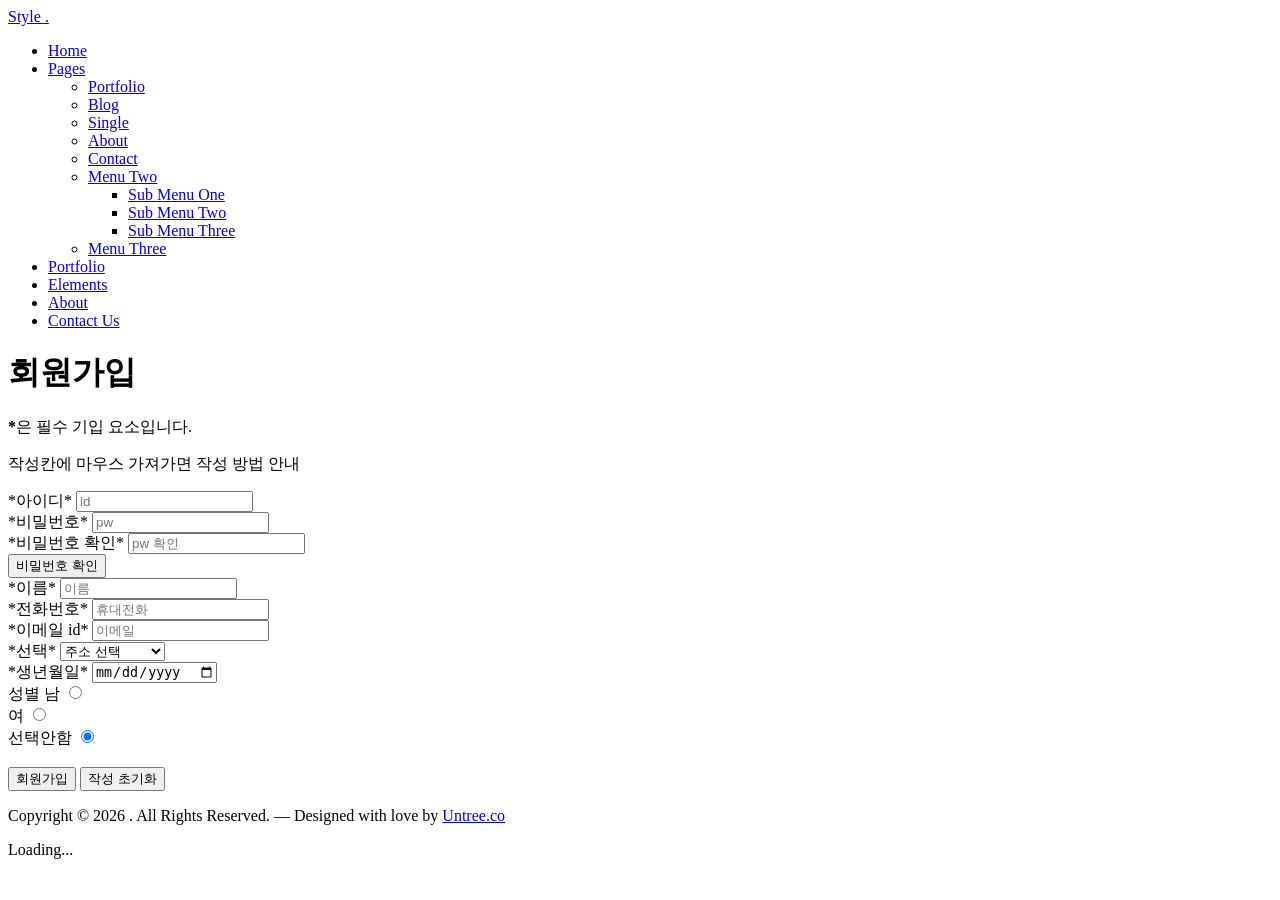
==== signup.html @ 4a7aae6c "회원가입 html 기본적인 유효성 검사는 되어있지만 그 검사를 java script로 변경할 것" ====
<!-- /*
* Template Name: Style
* Template Author: Untree.co
* Tempalte URI: https://untree.co/
* License: https://creativecommons.org/licenses/by/3.0/
*/ -->
<!doctype html>
<html lang="en">
<head>
<meta charset="utf-8">
<meta name="viewport"
	content="width=device-width, initial-scale=1, shrink-to-fit=no">
<meta name="author" content="Untree.co">
<link rel="shortcut icon" href="favicon.png">

<meta name="description" content="" />
<meta name="keywords" content="free template, bootstrap, bootstrap4" />

<link rel="preconnect" href="https://fonts.gstatic.com">
<link
	href="https://fonts.googleapis.com/css2?family=Crimson+Text:ital@0;1&family=Playfair+Display:ital,wght@0,400;0,700;1,400;1,700&display=swap"
	rel="stylesheet">

<link rel="stylesheet" href="css/bootstrap.min.css">
<link rel="stylesheet" href="css/animate.min.css">
<link rel="stylesheet" href="css/owl.carousel.min.css">
<link rel="stylesheet" href="css/owl.theme.default.min.css">
<link rel="stylesheet" href="fonts/icomoon/style.css">
<link rel="stylesheet" href="fonts/feather/style.css">
<link rel="stylesheet" href="fonts/flaticon/font/flaticon.css">
<link rel="stylesheet" href="css/jquery.fancybox.min.css">
<link rel="stylesheet" href="css/aos.css">
<link rel="stylesheet" href="css/style.css">

<title>회원가입</title>
</head>
<body>
	<div class="lines-wrap">
		<div class="lines-inner">
			<div class="lines"></div>
		</div>
	</div>
	<!-- END lines -->


	<div class="site-mobile-menu site-navbar-target">
		<div class="site-mobile-menu-header">
			<div class="site-mobile-menu-close">
				<span class="icofont-close js-menu-toggle"></span>
			</div>
		</div>
		<div class="site-mobile-menu-body"></div>
	</div>


	<nav class="site-nav">
		<div class="container">
			<div class="site-navigation">
				<a href="index.html" class="logo float-left m-0">Style <span
					class="text-primary">.</span></a>

				<ul
					class="js-clone-nav d-none d-lg-inline-noone text-left site-menu">
					<li><a href="index.html">Home</a></li>
					<li class="has-children"><a href="#">Pages</a>
						<ul class="dropdown">
							<li><a href="portfolio.html">Portfolio</a></li>
							<li><a href="blog.html">Blog</a></li>
							<li><a href="single.html">Single</a></li>
							<li><a href="about.html">About</a></li>
							<li><a href="contact.html">Contact</a></li>

							<li class="has-children"><a href="#">Menu Two</a>
								<ul class="dropdown">
									<li><a href="#">Sub Menu One</a></li>
									<li><a href="#">Sub Menu Two</a></li>
									<li><a href="#">Sub Menu Three</a></li>
								</ul></li>
							<li><a href="#">Menu Three</a></li>
						</ul></li>
					<li><a href="portfolio.html">Portfolio</a></li>
					<li><a href="elements.html">Elements</a></li>
					<li><a href="about.html">About</a></li>
					<li class="active"><a href="contact.html">Contact Us</a></li>
				</ul>

				<a href="#"
					class="burger ml-auto float-right site-menu-toggle js-menu-toggle d-inline-block d-lg-block"
					data-toggle="collapse" data-target="#main-navbar"> <span></span>
				</a>

			</div>
		</div>
	</nav>


	<div class="custom-hero">
		<div class="container">
			<div class="row justify-content-center">
				<div class="col-lg-6">
					<h1 class="hero-heading">회원가입</h1>
					<div class="line js-line mx-auto mb-3 my-3"></div>
					<p class="sub-text">
						<strong>*</strong>은 필수 기입 요소입니다.
					</p>
					<p class="sub-text">작성칸에 마우스 가져가면 작성 방법 안내</p>
				</div>
			</div>
		</div>
	</div>

	<div class="section-grey">
		<div class="container p-5">

			<div class="block">
				<div class="row justify-content-center">

					<div class="col-lg-7" data-aos="fade-up" data-aos-delay="200">

						<form method="post" action="signsuccess.html">
							<div class="form-group">
								<label class="text-black" for="id">*아이디*</label> <input
									type="text" class="form-control" id="id" placeholder="id"
									required pattern="^[a-z0-9_-]{5,20}$" 
									title="5~20자의 영문 소문자, 숫자, 특수기호(_),(-)만 사용 가능">
							</div>
							<div class="form-group">
								<label class="text-black" for="pw">*비밀번호*</label> <input
									type="password" class="form-control" id="pw"
									placeholder="pw" required pattern="^[a-z0-9_-*]{8,20}$"
									title="8~20자의 영문 소문자, 숫자, 특수기호(_),(-),(*)만 사용 가능">
							</div>
							<div class="form-group">
								<label class="text-black" for="pwcheck">*비밀번호 확인*</label> <input
									type="password" class="form-control" id="pwch"
									placeholder="pw 확인" required="required"
									title="비밀번호 확인을 해주세요!">
									<br>
								<input type="button" onclick="check()" class ="form-contrel" id="pwchbtn" value="비밀번호 확인">
							</div>
							<div class="form-group">
								<label class="text-black" for="name">*이름*</label> <input
									type="text" class="form-control" id="name"
									placeholder="이름" required="required" title="이름을 입력하세요.">
							</div>
							<div class="form-group">
								<label class="text-black" for="tel">*전화번호*</label> <input
									type="tel" class="form-control" id="tel"
									placeholder="휴대전화" 
									required pattern="[0-9]{3}-[0-9]{4}-[0-9]{4}"
									title="###-####-####형식으로 제출">
							</div>
							<div class="row">
								<div class="col-6">
									<div class="form-group">
										<label class="text-black" for="email">*이메일 id*</label> <input
											type="text" class="form-control" id="email"
											placeholder="이메일" required pattern="^[a-zA-Z0-9_-]{5,20}$"
											title="5~20사이 아이디 입력">
									</div>
								</div>
								<div class="col-6">
									<div class="form-group">
										<label class="text-black" for="address">*선택*</label> 
										<select class="form-control" id="address" required="required" title="선택하세요">
											<option>주소 선택</option>
											<option>@naver.com</option>
											<option>@google.com</option>
										</select>
									</div>
								</div>
							</div>
							<div class="form-group">
								<label class="text-black" for="birthdate">*생년월일*</label> <input
									type="date" class="form-control" id="birthdate"
									placeholder="선택" required="required" title="생년월일을 선택해주세요.">
							</div>
							<div class="form-group">
								<label class="text-black" for="birthdate">성별</label> <label
									class="control control--radio" for="male"> <span
									class="caption">남</span> <input type="radio"
									class="form-control" id="male" name="gender">
									<div class=control__indicator></div>
								</label> <label class="control control--radio" for="female"> <span
									class="caption">여</span> <input type="radio"
									class="form-control" id="female" name="gender">
									<div class=control__indicator></div>
								</label> <label class="control control--radio" for="noselect"> <span
									class="caption">선택안함</span> <input type="radio"
									class="form-control" id="noselect" name="gender"
									checked="checked">
									<div class=control__indicator></div>
								</label>
							</div>

							<br>

							<button type="submit" class="btn btn-primary" id = "allcheck">회원가입</button>
							<button type="reset" class="btn btn-primary" id = "reset">작성 초기화</button>
						</form>

					</div>

				</div>

			</div>

		</div>


	</div>
	<script type="text/javascript">
		function check() {
			var cnt;
			var p1 = document.getElementById('pw').value;
			var p2 = document.getElementById('pwch').value;
			if (p1.length <= 7) {
				alert('8~20사이의 비밀번호를 입력하세요!');
			} else if (p2.length == 0) {
				alert('비밀번호 확인을 해야합니다!');
			}
			else if (p1 != p2) {
				alert('비밀번호가 일치하지 않습니다.');
				return false;
			} else {
				alert("비밀번호가 일치합니다.");
				cnt++;
				return true;
			}
		}
		function allcheck(){
			var cnt = document.getElementById("pwchbtn").value;
			if(cnt==0){
				alert('비밀번호체크를 해주세요!');
			}
			else{
				
			}
		}
		
	</script>


	<div class="site-footer">
		<div class="container">

			<div class="row justify-content-center text-center copyright">
				<div class="col-md-8">
					<p>
						Copyright &copy;
						<script>document.write(new Date().getFullYear());</script>
						. All Rights Reserved. &mdash; Designed with love by <a
							href="https://untree.co">Untree.co</a>
						<!-- License information: https://untree.co/license/ -->
					</p>
				</div>
			</div>
		</div>
	</div>


	<div id="overlayer"></div>
	<div class="loader">
		<div class="spinner-border" role="status">
			<span class="sr-only">Loading...</span>
		</div>
	</div>

	<script src="js/jquery-3.5.1.min.js"></script>
	<script src="js/jquery-migrate-3.0.0.min.js"></script>
	<script src="js/popper.min.js"></script>
	<script src="js/bootstrap.min.js"></script>
	<script src="js/owl.carousel.min.js"></script>
	<script src="js/aos.js"></script>
	<script src="js/imagesloaded.pkgd.js"></script>
	<script src="js/isotope.pkgd.min.js"></script>
	<script src="js/jquery.animateNumber.min.js"></script>
	<script src="js/jquery.stellar.min.js"></script>
	<script src="js/jarallax.min.js"></script>
	<script src="js/jarallax-element.min.js"></script>
	<script src="js/jquery.waypoints.min.js"></script>
	<script src="js/jquery.fancybox.min.js"></script>

	<script src="js/jquery.lettering.js"></script>


	<script src="js/TweenMax.min.js"></script>
	<script src="js/ScrollMagic.min.js"></script>
	<script src="js/scrollmagic.animation.gsap.min.js"></script>
	<script src="js/debug.addIndicators.min.js"></script>


	<script src="js/custom.js"></script>


</body>
</html>
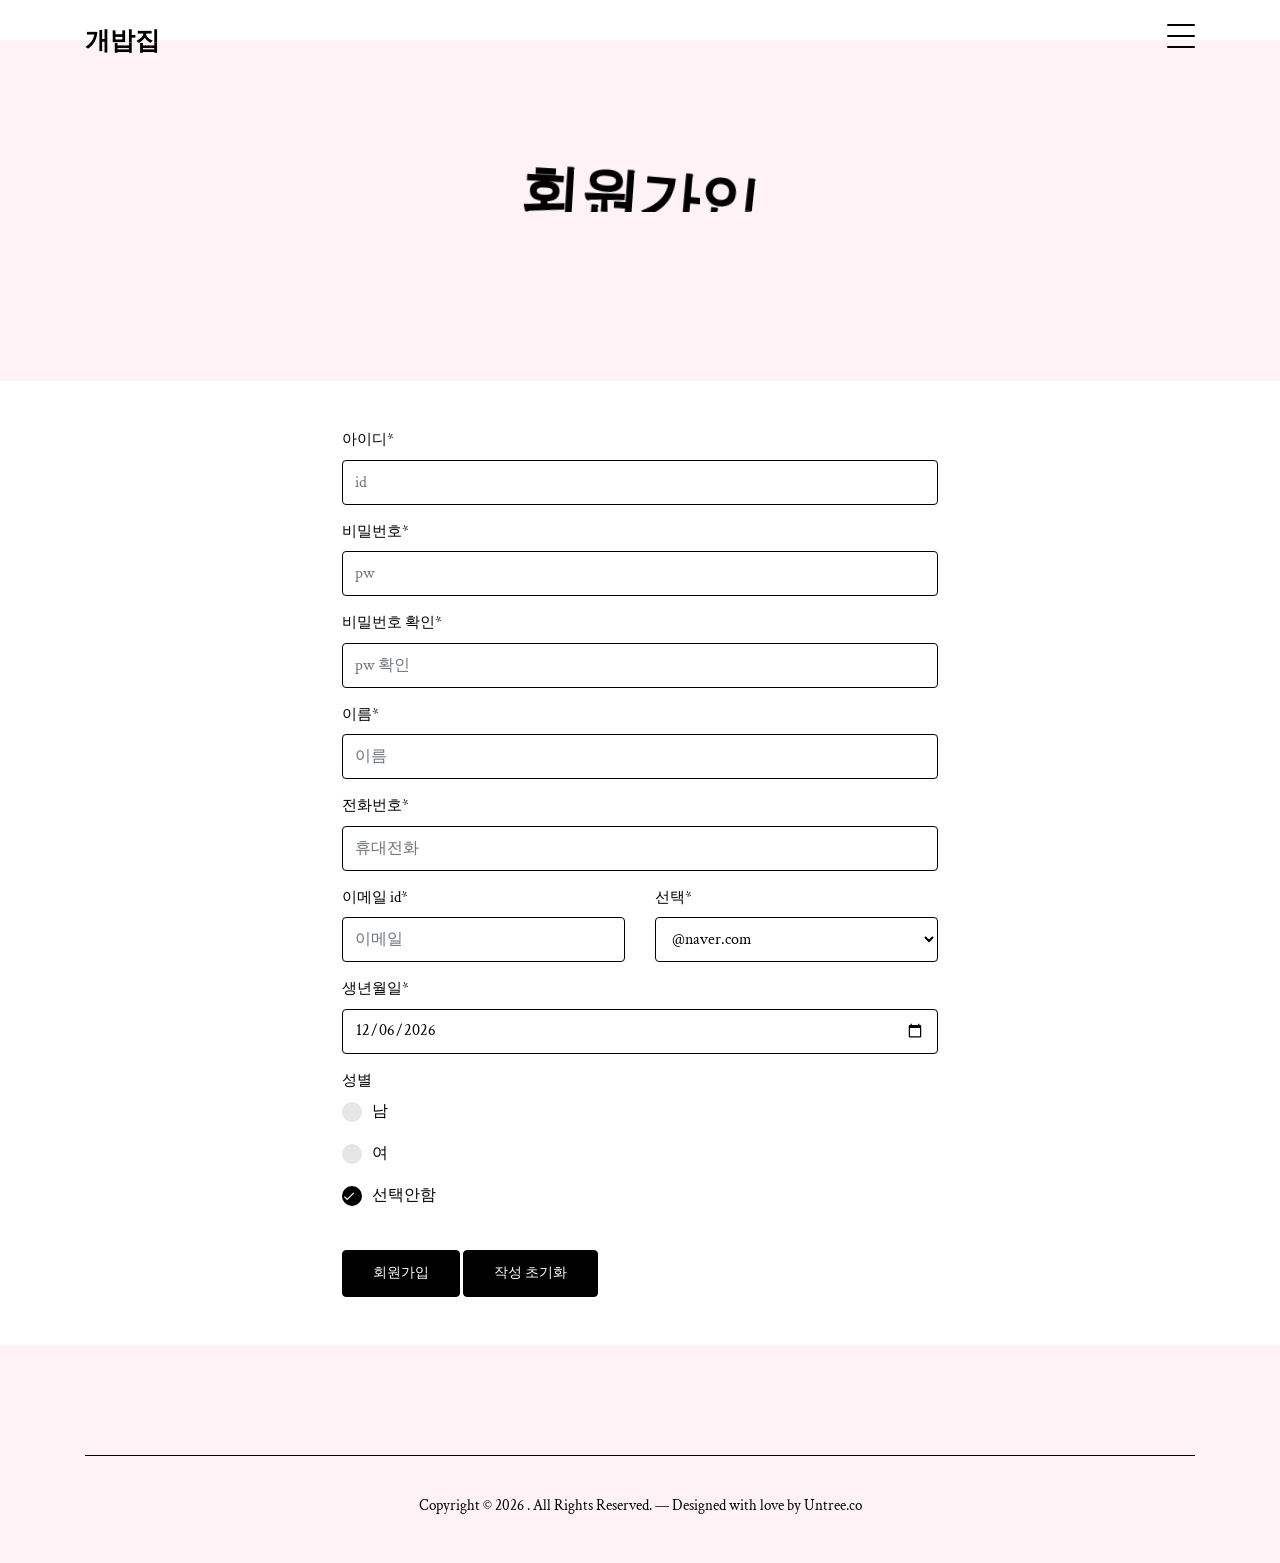
==== commit 056c60e8: "Update signup.html" ====
--- a/signup.html
+++ b/signup.html
@@ -15,7 +15,7 @@
 
 <meta name="description" content="" />
 <meta name="keywords" content="free template, bootstrap, bootstrap4" />
-
+<link href="https://fonts.googleapis.com/css2?family=Do+Hyeon&family=Single+Day&display=swap" rel="stylesheet">
 <link rel="preconnect" href="https://fonts.gstatic.com">
 <link
 	href="https://fonts.googleapis.com/css2?family=Crimson+Text:ital@0;1&family=Playfair+Display:ital,wght@0,400;0,700;1,400;1,700&display=swap"
@@ -56,14 +56,12 @@
 	<nav class="site-nav">
 		<div class="container">
 			<div class="site-navigation">
-				<a href="index.html" class="logo float-left m-0">Style <span
-					class="text-primary">.</span></a>
+				<a href="index.html" class="logo float-left m-0">개밥집</a>
 
 				<ul
 					class="js-clone-nav d-none d-lg-inline-noone text-left site-menu">
-					<li><a href="index.html">Home</a></li>
-					<li class="has-children"><a href="#">Pages</a>
-						<ul class="dropdown">
+					<li class="active"><a href="index.html">홈</a></li>
+					<li><a href="contact.html">반려동물 등록</a> <!-- <ul class="dropdown">
 							<li><a href="portfolio.html">Portfolio</a></li>
 							<li><a href="blog.html">Blog</a></li>
 							<li><a href="single.html">Single</a></li>
@@ -77,11 +75,9 @@
 									<li><a href="#">Sub Menu Three</a></li>
 								</ul></li>
 							<li><a href="#">Menu Three</a></li>
-						</ul></li>
-					<li><a href="portfolio.html">Portfolio</a></li>
-					<li><a href="elements.html">Elements</a></li>
-					<li><a href="about.html">About</a></li>
-					<li class="active"><a href="contact.html">Contact Us</a></li>
+						</ul></li> -->
+					<li><a href="portfolio.html">고객센터</a></li>
+					<li><a href="login.html">로그인/회원가입</a></li>
 				</ul>
 
 				<a href="#"
@@ -117,34 +113,35 @@
 
 					<div class="col-lg-7" data-aos="fade-up" data-aos-delay="200">
 
-						<form method="post" action="signsuccess.html">
-							<div class="form-group">
-								<label class="text-black" for="id">*아이디*</label> <input
+						<form method="post" name='signup' action="signsuccess.html">
+							<div class="form-group">
+								<label class="text-black" for="id">아이디*</label> <input
 									type="text" class="form-control" id="id" placeholder="id"
 									required pattern="^[a-z0-9_-]{5,20}$" 
 									title="5~20자의 영문 소문자, 숫자, 특수기호(_),(-)만 사용 가능">
 							</div>
 							<div class="form-group">
-								<label class="text-black" for="pw">*비밀번호*</label> <input
+								<label class="text-black" for="pw">비밀번호*</label> <input
 									type="password" class="form-control" id="pw"
 									placeholder="pw" required pattern="^[a-z0-9_-*]{8,20}$"
-									title="8~20자의 영문 소문자, 숫자, 특수기호(_),(-),(*)만 사용 가능">
-							</div>
-							<div class="form-group">
-								<label class="text-black" for="pwcheck">*비밀번호 확인*</label> <input
+									title="8~20자의 영문 소문자, 숫자, 특수기호(_),(-),(*)만 사용 가능" onchange="check()">
+							</div>
+							<div class="form-group">
+								<label class="text-black" for="pwcheck">비밀번호 확인*</label> <input
 									type="password" class="form-control" id="pwch"
 									placeholder="pw 확인" required="required"
-									title="비밀번호 확인을 해주세요!">
-									<br>
-								<input type="button" onclick="check()" class ="form-contrel" id="pwchbtn" value="비밀번호 확인">
-							</div>
-							<div class="form-group">
-								<label class="text-black" for="name">*이름*</label> <input
+									title="비밀번호 확인을 해주세요!" onchange="check()">
+									<span id="check"></span>
+									
+								<!-- <br><input type="button" onclick="check()" class ="form-contrel" id="pwchbtn" value="비밀번호 확인">-->
+							</div>
+							<div class="form-group">
+								<label class="text-black" for="name">이름*</label> <input
 									type="text" class="form-control" id="name"
 									placeholder="이름" required="required" title="이름을 입력하세요.">
 							</div>
 							<div class="form-group">
-								<label class="text-black" for="tel">*전화번호*</label> <input
+								<label class="text-black" for="tel">전화번호*</label> <input
 									type="tel" class="form-control" id="tel"
 									placeholder="휴대전화" 
 									required pattern="[0-9]{3}-[0-9]{4}-[0-9]{4}"
@@ -153,7 +150,7 @@
 							<div class="row">
 								<div class="col-6">
 									<div class="form-group">
-										<label class="text-black" for="email">*이메일 id*</label> <input
+										<label class="text-black" for="email">이메일 id*</label> <input
 											type="text" class="form-control" id="email"
 											placeholder="이메일" required pattern="^[a-zA-Z0-9_-]{5,20}$"
 											title="5~20사이 아이디 입력">
@@ -161,9 +158,8 @@
 								</div>
 								<div class="col-6">
 									<div class="form-group">
-										<label class="text-black" for="address">*선택*</label> 
+										<label class="text-black" for="address">선택*</label> 
 										<select class="form-control" id="address" required="required" title="선택하세요">
-											<option>주소 선택</option>
 											<option>@naver.com</option>
 											<option>@google.com</option>
 										</select>
@@ -171,7 +167,7 @@
 								</div>
 							</div>
 							<div class="form-group">
-								<label class="text-black" for="birthdate">*생년월일*</label> <input
+								<label class="text-black" for="birthdate">생년월일*</label> <input
 									type="date" class="form-control" id="birthdate"
 									placeholder="선택" required="required" title="생년월일을 선택해주세요.">
 							</div>
@@ -195,7 +191,7 @@
 
 							<br>
 
-							<button type="submit" class="btn btn-primary" id = "allcheck">회원가입</button>
+							<button type="submit" class="btn btn-primary" id = "allcheck"">회원가입</button>
 							<button type="reset" class="btn btn-primary" id = "reset">작성 초기화</button>
 						</form>
 
@@ -210,8 +206,15 @@
 
 	</div>
 	<script type="text/javascript">
+		var nowUtc = Date.now(); // 오늘 날짜
+		var timeoff = new Date().getTimezoneOffset()*60000; // 초 단위로 끊음
+		var today= new Date(nowUtc-timeoff).toISOString().split("T")[0];
+		document.getElementById('birthdate').setAttribute("max", today);
+		// 오늘 이후의 날짜 선택 불가능하게 만드는 작업
+		document.getElementById('birthdate').value=new Date().toISOString().substring(0,10);
+		// 오늘 날짜가 기본 세팅
+		
 		function check() {
-			var cnt;
 			var p1 = document.getElementById('pw').value;
 			var p2 = document.getElementById('pwch').value;
 			if (p1.length <= 7) {
@@ -220,23 +223,16 @@
 				alert('비밀번호 확인을 해야합니다!');
 			}
 			else if (p1 != p2) {
-				alert('비밀번호가 일치하지 않습니다.');
-				return false;
+				//alert('비밀번호가 일치하지 않습니다.');
+				document.getElementById('check').innerHTML="비밀번호가 일치하지 않습니다.";
+				document.getElementById('check').style.color='red';
 			} else {
-				alert("비밀번호가 일치합니다.");
-				cnt++;
-				return true;
+				document.getElementById('check').innerHTML="비밀번호가 일치합니다.";
+				document.getElementById('check').style.color='blue';
 			}
 		}
-		function allcheck(){
-			var cnt = document.getElementById("pwchbtn").value;
-			if(cnt==0){
-				alert('비밀번호체크를 해주세요!');
-			}
-			else{
-				
-			}
-		}
+		
+		
 		
 	</script>
 
--- a/fonts/icomoon/style.css
+++ b/fonts/icomoon/style.css
@@ -0,0 +1,4919 @@
+@font-face {
+  font-family: 'icomoon';
+  src:  url('fonts/icomoon.eot?10si43');
+  src:  url('fonts/icomoon.eot?10si43#iefix') format('embedded-opentype'),
+    url('fonts/icomoon.ttf?10si43') format('truetype'),
+    url('fonts/icomoon.woff?10si43') format('woff'),
+    url('fonts/icomoon.svg?10si43#icomoon') format('svg');
+  font-weight: normal;
+  font-style: normal;
+}
+
+[class^="icon-"], [class*=" icon-"] {
+  /* use !important to prevent issues with browser extensions that change fonts */
+  font-family: 'icomoon' !important;
+  speak: none;
+  font-style: normal;
+  font-weight: normal;
+  font-variant: normal;
+  text-transform: none;
+  line-height: 1;
+
+  /* Better Font Rendering =========== */
+  -webkit-font-smoothing: antialiased;
+  -moz-osx-font-smoothing: grayscale;
+}
+
+.icon-asterisk:before {
+  content: "\f069";
+}
+.icon-plus:before {
+  content: "\f067";
+}
+.icon-question:before {
+  content: "\f128";
+}
+.icon-minus:before {
+  content: "\f068";
+}
+.icon-glass:before {
+  content: "\f000";
+}
+.icon-music:before {
+  content: "\f001";
+}
+.icon-search:before {
+  content: "\f002";
+}
+.icon-envelope-o:before {
+  content: "\f003";
+}
+.icon-heart:before {
+  content: "\f004";
+}
+.icon-star:before {
+  content: "\f005";
+}
+.icon-star-o:before {
+  content: "\f006";
+}
+.icon-user:before {
+  content: "\f007";
+}
+.icon-film:before {
+  content: "\f008";
+}
+.icon-th-large:before {
+  content: "\f009";
+}
+.icon-th:before {
+  content: "\f00a";
+}
+.icon-th-list:before {
+  content: "\f00b";
+}
+.icon-check:before {
+  content: "\f00c";
+}
+.icon-close:before {
+  content: "\f00d";
+}
+.icon-remove:before {
+  content: "\f00d";
+}
+.icon-times:before {
+  content: "\f00d";
+}
+.icon-search-plus:before {
+  content: "\f00e";
+}
+.icon-search-minus:before {
+  content: "\f010";
+}
+.icon-power-off:before {
+  content: "\f011";
+}
+.icon-signal:before {
+  content: "\f012";
+}
+.icon-cog:before {
+  content: "\f013";
+}
+.icon-gear:before {
+  content: "\f013";
+}
+.icon-trash-o:before {
+  content: "\f014";
+}
+.icon-home:before {
+  content: "\f015";
+}
+.icon-file-o:before {
+  content: "\f016";
+}
+.icon-clock-o:before {
+  content: "\f017";
+}
+.icon-road:before {
+  content: "\f018";
+}
+.icon-download:before {
+  content: "\f019";
+}
+.icon-arrow-circle-o-down:before {
+  content: "\f01a";
+}
+.icon-arrow-circle-o-up:before {
+  content: "\f01b";
+}
+.icon-inbox:before {
+  content: "\f01c";
+}
+.icon-play-circle-o:before {
+  content: "\f01d";
+}
+.icon-repeat:before {
+  content: "\f01e";
+}
+.icon-rotate-right:before {
+  content: "\f01e";
+}
+.icon-refresh:before {
+  content: "\f021";
+}
+.icon-list-alt:before {
+  content: "\f022";
+}
+.icon-lock:before {
+  content: "\f023";
+}
+.icon-flag:before {
+  content: "\f024";
+}
+.icon-headphones:before {
+  content: "\f025";
+}
+.icon-volume-off:before {
+  content: "\f026";
+}
+.icon-volume-down:before {
+  content: "\f027";
+}
+.icon-volume-up:before {
+  content: "\f028";
+}
+.icon-qrcode:before {
+  content: "\f029";
+}
+.icon-barcode:before {
+  content: "\f02a";
+}
+.icon-tag:before {
+  content: "\f02b";
+}
+.icon-tags:before {
+  content: "\f02c";
+}
+.icon-book:before {
+  content: "\f02d";
+}
+.icon-bookmark:before {
+  content: "\f02e";
+}
+.icon-print:before {
+  content: "\f02f";
+}
+.icon-camera:before {
+  content: "\f030";
+}
+.icon-font:before {
+  content: "\f031";
+}
+.icon-bold:before {
+  content: "\f032";
+}
+.icon-italic:before {
+  content: "\f033";
+}
+.icon-text-height:before {
+  content: "\f034";
+}
+.icon-text-width:before {
+  content: "\f035";
+}
+.icon-align-left:before {
+  content: "\f036";
+}
+.icon-align-center:before {
+  content: "\f037";
+}
+.icon-align-right:before {
+  content: "\f038";
+}
+.icon-align-justify:before {
+  content: "\f039";
+}
+.icon-list:before {
+  content: "\f03a";
+}
+.icon-dedent:before {
+  content: "\f03b";
+}
+.icon-outdent:before {
+  content: "\f03b";
+}
+.icon-indent:before {
+  content: "\f03c";
+}
+.icon-video-camera:before {
+  content: "\f03d";
+}
+.icon-image:before {
+  content: "\f03e";
+}
+.icon-photo:before {
+  content: "\f03e";
+}
+.icon-picture-o:before {
+  content: "\f03e";
+}
+.icon-pencil:before {
+  content: "\f040";
+}
+.icon-map-marker:before {
+  content: "\f041";
+}
+.icon-adjust:before {
+  content: "\f042";
+}
+.icon-tint:before {
+  content: "\f043";
+}
+.icon-edit:before {
+  content: "\f044";
+}
+.icon-pencil-square-o:before {
+  content: "\f044";
+}
+.icon-share-square-o:before {
+  content: "\f045";
+}
+.icon-check-square-o:before {
+  content: "\f046";
+}
+.icon-arrows:before {
+  content: "\f047";
+}
+.icon-step-backward:before {
+  content: "\f048";
+}
+.icon-fast-backward:before {
+  content: "\f049";
+}
+.icon-backward:before {
+  content: "\f04a";
+}
+.icon-play:before {
+  content: "\f04b";
+}
+.icon-pause:before {
+  content: "\f04c";
+}
+.icon-stop:before {
+  content: "\f04d";
+}
+.icon-forward:before {
+  content: "\f04e";
+}
+.icon-fast-forward:before {
+  content: "\f050";
+}
+.icon-step-forward:before {
+  content: "\f051";
+}
+.icon-eject:before {
+  content: "\f052";
+}
+.icon-chevron-left:before {
+  content: "\f053";
+}
+.icon-chevron-right:before {
+  content: "\f054";
+}
+.icon-plus-circle:before {
+  content: "\f055";
+}
+.icon-minus-circle:before {
+  content: "\f056";
+}
+.icon-times-circle:before {
+  content: "\f057";
+}
+.icon-check-circle:before {
+  content: "\f058";
+}
+.icon-question-circle:before {
+  content: "\f059";
+}
+.icon-info-circle:before {
+  content: "\f05a";
+}
+.icon-crosshairs:before {
+  content: "\f05b";
+}
+.icon-times-circle-o:before {
+  content: "\f05c";
+}
+.icon-check-circle-o:before {
+  content: "\f05d";
+}
+.icon-ban:before {
+  content: "\f05e";
+}
+.icon-arrow-left:before {
+  content: "\f060";
+}
+.icon-arrow-right:before {
+  content: "\f061";
+}
+.icon-arrow-up:before {
+  content: "\f062";
+}
+.icon-arrow-down:before {
+  content: "\f063";
+}
+.icon-mail-forward:before {
+  content: "\f064";
+}
+.icon-share:before {
+  content: "\f064";
+}
+.icon-expand:before {
+  content: "\f065";
+}
+.icon-compress:before {
+  content: "\f066";
+}
+.icon-exclamation-circle:before {
+  content: "\f06a";
+}
+.icon-gift:before {
+  content: "\f06b";
+}
+.icon-leaf:before {
+  content: "\f06c";
+}
+.icon-fire:before {
+  content: "\f06d";
+}
+.icon-eye:before {
+  content: "\f06e";
+}
+.icon-eye-slash:before {
+  content: "\f070";
+}
+.icon-exclamation-triangle:before {
+  content: "\f071";
+}
+.icon-warning:before {
+  content: "\f071";
+}
+.icon-plane:before {
+  content: "\f072";
+}
+.icon-calendar:before {
+  content: "\f073";
+}
+.icon-random:before {
+  content: "\f074";
+}
+.icon-comment:before {
+  content: "\f075";
+}
+.icon-magnet:before {
+  content: "\f076";
+}
+.icon-chevron-up:before {
+  content: "\f077";
+}
+.icon-chevron-down:before {
+  content: "\f078";
+}
+.icon-retweet:before {
+  content: "\f079";
+}
+.icon-shopping-cart:before {
+  content: "\f07a";
+}
+.icon-folder:before {
+  content: "\f07b";
+}
+.icon-folder-open:before {
+  content: "\f07c";
+}
+.icon-arrows-v:before {
+  content: "\f07d";
+}
+.icon-arrows-h:before {
+  content: "\f07e";
+}
+.icon-bar-chart:before {
+  content: "\f080";
+}
+.icon-bar-chart-o:before {
+  content: "\f080";
+}
+.icon-twitter-square:before {
+  content: "\f081";
+}
+.icon-facebook-square:before {
+  content: "\f082";
+}
+.icon-camera-retro:before {
+  content: "\f083";
+}
+.icon-key:before {
+  content: "\f084";
+}
+.icon-cogs:before {
+  content: "\f085";
+}
+.icon-gears:before {
+  content: "\f085";
+}
+.icon-comments:before {
+  content: "\f086";
+}
+.icon-thumbs-o-up:before {
+  content: "\f087";
+}
+.icon-thumbs-o-down:before {
+  content: "\f088";
+}
+.icon-star-half:before {
+  content: "\f089";
+}
+.icon-heart-o:before {
+  content: "\f08a";
+}
+.icon-sign-out:before {
+  content: "\f08b";
+}
+.icon-linkedin-square:before {
+  content: "\f08c";
+}
+.icon-thumb-tack:before {
+  content: "\f08d";
+}
+.icon-external-link:before {
+  content: "\f08e";
+}
+.icon-sign-in:before {
+  content: "\f090";
+}
+.icon-trophy:before {
+  content: "\f091";
+}
+.icon-github-square:before {
+  content: "\f092";
+}
+.icon-upload:before {
+  content: "\f093";
+}
+.icon-lemon-o:before {
+  content: "\f094";
+}
+.icon-phone:before {
+  content: "\f095";
+}
+.icon-square-o:before {
+  content: "\f096";
+}
+.icon-bookmark-o:before {
+  content: "\f097";
+}
+.icon-phone-square:before {
+  content: "\f098";
+}
+.icon-twitter:before {
+  content: "\f099";
+}
+.icon-facebook:before {
+  content: "\f09a";
+}
+.icon-facebook-f:before {
+  content: "\f09a";
+}
+.icon-github:before {
+  content: "\f09b";
+}
+.icon-unlock:before {
+  content: "\f09c";
+}
+.icon-credit-card:before {
+  content: "\f09d";
+}
+.icon-feed:before {
+  content: "\f09e";
+}
+.icon-rss:before {
+  content: "\f09e";
+}
+.icon-hdd-o:before {
+  content: "\f0a0";
+}
+.icon-bullhorn:before {
+  content: "\f0a1";
+}
+.icon-bell-o:before {
+  content: "\f0a2";
+}
+.icon-certificate:before {
+  content: "\f0a3";
+}
+.icon-hand-o-right:before {
+  content: "\f0a4";
+}
+.icon-hand-o-left:before {
+  content: "\f0a5";
+}
+.icon-hand-o-up:before {
+  content: "\f0a6";
+}
+.icon-hand-o-down:before {
+  content: "\f0a7";
+}
+.icon-arrow-circle-left:before {
+  content: "\f0a8";
+}
+.icon-arrow-circle-right:before {
+  content: "\f0a9";
+}
+.icon-arrow-circle-up:before {
+  content: "\f0aa";
+}
+.icon-arrow-circle-down:before {
+  content: "\f0ab";
+}
+.icon-globe:before {
+  content: "\f0ac";
+}
+.icon-wrench:before {
+  content: "\f0ad";
+}
+.icon-tasks:before {
+  content: "\f0ae";
+}
+.icon-filter:before {
+  content: "\f0b0";
+}
+.icon-briefcase:before {
+  content: "\f0b1";
+}
+.icon-arrows-alt:before {
+  content: "\f0b2";
+}
+.icon-group:before {
+  content: "\f0c0";
+}
+.icon-users:before {
+  content: "\f0c0";
+}
+.icon-chain:before {
+  content: "\f0c1";
+}
+.icon-link:before {
+  content: "\f0c1";
+}
+.icon-cloud:before {
+  content: "\f0c2";
+}
+.icon-flask:before {
+  content: "\f0c3";
+}
+.icon-cut:before {
+  content: "\f0c4";
+}
+.icon-scissors:before {
+  content: "\f0c4";
+}
+.icon-copy:before {
+  content: "\f0c5";
+}
+.icon-files-o:before {
+  content: "\f0c5";
+}
+.icon-paperclip:before {
+  content: "\f0c6";
+}
+.icon-floppy-o:before {
+  content: "\f0c7";
+}
+.icon-save:before {
+  content: "\f0c7";
+}
+.icon-square:before {
+  content: "\f0c8";
+}
+.icon-bars:before {
+  content: "\f0c9";
+}
+.icon-navicon:before {
+  content: "\f0c9";
+}
+.icon-reorder:before {
+  content: "\f0c9";
+}
+.icon-list-ul:before {
+  content: "\f0ca";
+}
+.icon-list-ol:before {
+  content: "\f0cb";
+}
+.icon-strikethrough:before {
+  content: "\f0cc";
+}
+.icon-underline:before {
+  content: "\f0cd";
+}
+.icon-table:before {
+  content: "\f0ce";
+}
+.icon-magic:before {
+  content: "\f0d0";
+}
+.icon-truck:before {
+  content: "\f0d1";
+}
+.icon-pinterest:before {
+  content: "\f0d2";
+}
+.icon-pinterest-square:before {
+  content: "\f0d3";
+}
+.icon-google-plus-square:before {
+  content: "\f0d4";
+}
+.icon-google-plus:before {
+  content: "\f0d5";
+}
+.icon-money:before {
+  content: "\f0d6";
+}
+.icon-caret-down:before {
+  content: "\f0d7";
+}
+.icon-caret-up:before {
+  content: "\f0d8";
+}
+.icon-caret-left:before {
+  content: "\f0d9";
+}
+.icon-caret-right:before {
+  content: "\f0da";
+}
+.icon-columns:before {
+  content: "\f0db";
+}
+.icon-sort:before {
+  content: "\f0dc";
+}
+.icon-unsorted:before {
+  content: "\f0dc";
+}
+.icon-sort-desc:before {
+  content: "\f0dd";
+}
+.icon-sort-down:before {
+  content: "\f0dd";
+}
+.icon-sort-asc:before {
+  content: "\f0de";
+}
+.icon-sort-up:before {
+  content: "\f0de";
+}
+.icon-envelope:before {
+  content: "\f0e0";
+}
+.icon-linkedin:before {
+  content: "\f0e1";
+}
+.icon-rotate-left:before {
+  content: "\f0e2";
+}
+.icon-undo:before {
+  content: "\f0e2";
+}
+.icon-gavel:before {
+  content: "\f0e3";
+}
+.icon-legal:before {
+  content: "\f0e3";
+}
+.icon-dashboard:before {
+  content: "\f0e4";
+}
+.icon-tachometer:before {
+  content: "\f0e4";
+}
+.icon-comment-o:before {
+  content: "\f0e5";
+}
+.icon-comments-o:before {
+  content: "\f0e6";
+}
+.icon-bolt:before {
+  content: "\f0e7";
+}
+.icon-flash:before {
+  content: "\f0e7";
+}
+.icon-sitemap:before {
+  content: "\f0e8";
+}
+.icon-umbrella:before {
+  content: "\f0e9";
+}
+.icon-clipboard:before {
+  content: "\f0ea";
+}
+.icon-paste:before {
+  content: "\f0ea";
+}
+.icon-lightbulb-o:before {
+  content: "\f0eb";
+}
+.icon-exchange:before {
+  content: "\f0ec";
+}
+.icon-cloud-download:before {
+  content: "\f0ed";
+}
+.icon-cloud-upload:before {
+  content: "\f0ee";
+}
+.icon-user-md:before {
+  content: "\f0f0";
+}
+.icon-stethoscope:before {
+  content: "\f0f1";
+}
+.icon-suitcase:before {
+  content: "\f0f2";
+}
+.icon-bell:before {
+  content: "\f0f3";
+}
+.icon-coffee:before {
+  content: "\f0f4";
+}
+.icon-cutlery:before {
+  content: "\f0f5";
+}
+.icon-file-text-o:before {
+  content: "\f0f6";
+}
+.icon-building-o:before {
+  content: "\f0f7";
+}
+.icon-hospital-o:before {
+  content: "\f0f8";
+}
+.icon-ambulance:before {
+  content: "\f0f9";
+}
+.icon-medkit:before {
+  content: "\f0fa";
+}
+.icon-fighter-jet:before {
+  content: "\f0fb";
+}
+.icon-beer:before {
+  content: "\f0fc";
+}
+.icon-h-square:before {
+  content: "\f0fd";
+}
+.icon-plus-square:before {
+  content: "\f0fe";
+}
+.icon-angle-double-left:before {
+  content: "\f100";
+}
+.icon-angle-double-right:before {
+  content: "\f101";
+}
+.icon-angle-double-up:before {
+  content: "\f102";
+}
+.icon-angle-double-down:before {
+  content: "\f103";
+}
+.icon-angle-left:before {
+  content: "\f104";
+}
+.icon-angle-right:before {
+  content: "\f105";
+}
+.icon-angle-up:before {
+  content: "\f106";
+}
+.icon-angle-down:before {
+  content: "\f107";
+}
+.icon-desktop:before {
+  content: "\f108";
+}
+.icon-laptop:before {
+  content: "\f109";
+}
+.icon-tablet:before {
+  content: "\f10a";
+}
+.icon-mobile:before {
+  content: "\f10b";
+}
+.icon-mobile-phone:before {
+  content: "\f10b";
+}
+.icon-circle-o:before {
+  content: "\f10c";
+}
+.icon-quote-left:before {
+  content: "\f10d";
+}
+.icon-quote-right:before {
+  content: "\f10e";
+}
+.icon-spinner:before {
+  content: "\f110";
+}
+.icon-circle:before {
+  content: "\f111";
+}
+.icon-mail-reply:before {
+  content: "\f112";
+}
+.icon-reply:before {
+  content: "\f112";
+}
+.icon-github-alt:before {
+  content: "\f113";
+}
+.icon-folder-o:before {
+  content: "\f114";
+}
+.icon-folder-open-o:before {
+  content: "\f115";
+}
+.icon-smile-o:before {
+  content: "\f118";
+}
+.icon-frown-o:before {
+  content: "\f119";
+}
+.icon-meh-o:before {
+  content: "\f11a";
+}
+.icon-gamepad:before {
+  content: "\f11b";
+}
+.icon-keyboard-o:before {
+  content: "\f11c";
+}
+.icon-flag-o:before {
+  content: "\f11d";
+}
+.icon-flag-checkered:before {
+  content: "\f11e";
+}
+.icon-terminal:before {
+  content: "\f120";
+}
+.icon-code:before {
+  content: "\f121";
+}
+.icon-mail-reply-all:before {
+  content: "\f122";
+}
+.icon-reply-all:before {
+  content: "\f122";
+}
+.icon-star-half-empty:before {
+  content: "\f123";
+}
+.icon-star-half-full:before {
+  content: "\f123";
+}
+.icon-star-half-o:before {
+  content: "\f123";
+}
+.icon-location-arrow:before {
+  content: "\f124";
+}
+.icon-crop:before {
+  content: "\f125";
+}
+.icon-code-fork:before {
+  content: "\f126";
+}
+.icon-chain-broken:before {
+  content: "\f127";
+}
+.icon-unlink:before {
+  content: "\f127";
+}
+.icon-info:before {
+  content: "\f129";
+}
+.icon-exclamation:before {
+  content: "\f12a";
+}
+.icon-superscript:before {
+  content: "\f12b";
+}
+.icon-subscript:before {
+  content: "\f12c";
+}
+.icon-eraser:before {
+  content: "\f12d";
+}
+.icon-puzzle-piece:before {
+  content: "\f12e";
+}
+.icon-microphone:before {
+  content: "\f130";
+}
+.icon-microphone-slash:before {
+  content: "\f131";
+}
+.icon-shield:before {
+  content: "\f132";
+}
+.icon-calendar-o:before {
+  content: "\f133";
+}
+.icon-fire-extinguisher:before {
+  content: "\f134";
+}
+.icon-rocket:before {
+  content: "\f135";
+}
+.icon-maxcdn:before {
+  content: "\f136";
+}
+.icon-chevron-circle-left:before {
+  content: "\f137";
+}
+.icon-chevron-circle-right:before {
+  content: "\f138";
+}
+.icon-chevron-circle-up:before {
+  content: "\f139";
+}
+.icon-chevron-circle-down:before {
+  content: "\f13a";
+}
+.icon-html5:before {
+  content: "\f13b";
+}
+.icon-css3:before {
+  content: "\f13c";
+}
+.icon-anchor:before {
+  content: "\f13d";
+}
+.icon-unlock-alt:before {
+  content: "\f13e";
+}
+.icon-bullseye:before {
+  content: "\f140";
+}
+.icon-ellipsis-h:before {
+  content: "\f141";
+}
+.icon-ellipsis-v:before {
+  content: "\f142";
+}
+.icon-rss-square:before {
+  content: "\f143";
+}
+.icon-play-circle:before {
+  content: "\f144";
+}
+.icon-ticket:before {
+  content: "\f145";
+}
+.icon-minus-square:before {
+  content: "\f146";
+}
+.icon-minus-square-o:before {
+  content: "\f147";
+}
+.icon-level-up:before {
+  content: "\f148";
+}
+.icon-level-down:before {
+  content: "\f149";
+}
+.icon-check-square:before {
+  content: "\f14a";
+}
+.icon-pencil-square:before {
+  content: "\f14b";
+}
+.icon-external-link-square:before {
+  content: "\f14c";
+}
+.icon-share-square:before {
+  content: "\f14d";
+}
+.icon-compass:before {
+  content: "\f14e";
+}
+.icon-caret-square-o-down:before {
+  content: "\f150";
+}
+.icon-toggle-down:before {
+  content: "\f150";
+}
+.icon-caret-square-o-up:before {
+  content: "\f151";
+}
+.icon-toggle-up:before {
+  content: "\f151";
+}
+.icon-caret-square-o-right:before {
+  content: "\f152";
+}
+.icon-toggle-right:before {
+  content: "\f152";
+}
+.icon-eur:before {
+  content: "\f153";
+}
+.icon-euro:before {
+  content: "\f153";
+}
+.icon-gbp:before {
+  content: "\f154";
+}
+.icon-dollar:before {
+  content: "\f155";
+}
+.icon-usd:before {
+  content: "\f155";
+}
+.icon-inr:before {
+  content: "\f156";
+}
+.icon-rupee:before {
+  content: "\f156";
+}
+.icon-cny:before {
+  content: "\f157";
+}
+.icon-jpy:before {
+  content: "\f157";
+}
+.icon-rmb:before {
+  content: "\f157";
+}
+.icon-yen:before {
+  content: "\f157";
+}
+.icon-rouble:before {
+  content: "\f158";
+}
+.icon-rub:before {
+  content: "\f158";
+}
+.icon-ruble:before {
+  content: "\f158";
+}
+.icon-krw:before {
+  content: "\f159";
+}
+.icon-won:before {
+  content: "\f159";
+}
+.icon-bitcoin:before {
+  content: "\f15a";
+}
+.icon-btc:before {
+  content: "\f15a";
+}
+.icon-file:before {
+  content: "\f15b";
+}
+.icon-file-text:before {
+  content: "\f15c";
+}
+.icon-sort-alpha-asc:before {
+  content: "\f15d";
+}
+.icon-sort-alpha-desc:before {
+  content: "\f15e";
+}
+.icon-sort-amount-asc:before {
+  content: "\f160";
+}
+.icon-sort-amount-desc:before {
+  content: "\f161";
+}
+.icon-sort-numeric-asc:before {
+  content: "\f162";
+}
+.icon-sort-numeric-desc:before {
+  content: "\f163";
+}
+.icon-thumbs-up:before {
+  content: "\f164";
+}
+.icon-thumbs-down:before {
+  content: "\f165";
+}
+.icon-youtube-square:before {
+  content: "\f166";
+}
+.icon-youtube:before {
+  content: "\f167";
+}
+.icon-xing:before {
+  content: "\f168";
+}
+.icon-xing-square:before {
+  content: "\f169";
+}
+.icon-youtube-play:before {
+  content: "\f16a";
+}
+.icon-dropbox:before {
+  content: "\f16b";
+}
+.icon-stack-overflow:before {
+  content: "\f16c";
+}
+.icon-instagram:before {
+  content: "\f16d";
+}
+.icon-flickr:before {
+  content: "\f16e";
+}
+.icon-adn:before {
+  content: "\f170";
+}
+.icon-bitbucket:before {
+  content: "\f171";
+}
+.icon-bitbucket-square:before {
+  content: "\f172";
+}
+.icon-tumblr:before {
+  content: "\f173";
+}
+.icon-tumblr-square:before {
+  content: "\f174";
+}
+.icon-long-arrow-down:before {
+  content: "\f175";
+}
+.icon-long-arrow-up:before {
+  content: "\f176";
+}
+.icon-long-arrow-left:before {
+  content: "\f177";
+}
+.icon-long-arrow-right:before {
+  content: "\f178";
+}
+.icon-apple:before {
+  content: "\f179";
+}
+.icon-windows:before {
+  content: "\f17a";
+}
+.icon-android:before {
+  content: "\f17b";
+}
+.icon-linux:before {
+  content: "\f17c";
+}
+.icon-dribbble:before {
+  content: "\f17d";
+}
+.icon-skype:before {
+  content: "\f17e";
+}
+.icon-foursquare:before {
+  content: "\f180";
+}
+.icon-trello:before {
+  content: "\f181";
+}
+.icon-female:before {
+  content: "\f182";
+}
+.icon-male:before {
+  content: "\f183";
+}
+.icon-gittip:before {
+  content: "\f184";
+}
+.icon-gratipay:before {
+  content: "\f184";
+}
+.icon-sun-o:before {
+  content: "\f185";
+}
+.icon-moon-o:before {
+  content: "\f186";
+}
+.icon-archive:before {
+  content: "\f187";
+}
+.icon-bug:before {
+  content: "\f188";
+}
+.icon-vk:before {
+  content: "\f189";
+}
+.icon-weibo:before {
+  content: "\f18a";
+}
+.icon-renren:before {
+  content: "\f18b";
+}
+.icon-pagelines:before {
+  content: "\f18c";
+}
+.icon-stack-exchange:before {
+  content: "\f18d";
+}
+.icon-arrow-circle-o-right:before {
+  content: "\f18e";
+}
+.icon-arrow-circle-o-left:before {
+  content: "\f190";
+}
+.icon-caret-square-o-left:before {
+  content: "\f191";
+}
+.icon-toggle-left:before {
+  content: "\f191";
+}
+.icon-dot-circle-o:before {
+  content: "\f192";
+}
+.icon-wheelchair:before {
+  content: "\f193";
+}
+.icon-vimeo-square:before {
+  content: "\f194";
+}
+.icon-try:before {
+  content: "\f195";
+}
+.icon-turkish-lira:before {
+  content: "\f195";
+}
+.icon-plus-square-o:before {
+  content: "\f196";
+}
+.icon-space-shuttle:before {
+  content: "\f197";
+}
+.icon-slack:before {
+  content: "\f198";
+}
+.icon-envelope-square:before {
+  content: "\f199";
+}
+.icon-wordpress:before {
+  content: "\f19a";
+}
+.icon-openid:before {
+  content: "\f19b";
+}
+.icon-bank:before {
+  content: "\f19c";
+}
+.icon-institution:before {
+  content: "\f19c";
+}
+.icon-university:before {
+  content: "\f19c";
+}
+.icon-graduation-cap:before {
+  content: "\f19d";
+}
+.icon-mortar-board:before {
+  content: "\f19d";
+}
+.icon-yahoo:before {
+  content: "\f19e";
+}
+.icon-google:before {
+  content: "\f1a0";
+}
+.icon-reddit:before {
+  content: "\f1a1";
+}
+.icon-reddit-square:before {
+  content: "\f1a2";
+}
+.icon-stumbleupon-circle:before {
+  content: "\f1a3";
+}
+.icon-stumbleupon:before {
+  content: "\f1a4";
+}
+.icon-delicious:before {
+  content: "\f1a5";
+}
+.icon-digg:before {
+  content: "\f1a6";
+}
+.icon-pied-piper-pp:before {
+  content: "\f1a7";
+}
+.icon-pied-piper-alt:before {
+  content: "\f1a8";
+}
+.icon-drupal:before {
+  content: "\f1a9";
+}
+.icon-joomla:before {
+  content: "\f1aa";
+}
+.icon-language:before {
+  content: "\f1ab";
+}
+.icon-fax:before {
+  content: "\f1ac";
+}
+.icon-building:before {
+  content: "\f1ad";
+}
+.icon-child:before {
+  content: "\f1ae";
+}
+.icon-paw:before {
+  content: "\f1b0";
+}
+.icon-spoon:before {
+  content: "\f1b1";
+}
+.icon-cube:before {
+  content: "\f1b2";
+}
+.icon-cubes:before {
+  content: "\f1b3";
+}
+.icon-behance:before {
+  content: "\f1b4";
+}
+.icon-behance-square:before {
+  content: "\f1b5";
+}
+.icon-steam:before {
+  content: "\f1b6";
+}
+.icon-steam-square:before {
+  content: "\f1b7";
+}
+.icon-recycle:before {
+  content: "\f1b8";
+}
+.icon-automobile:before {
+  content: "\f1b9";
+}
+.icon-car:before {
+  content: "\f1b9";
+}
+.icon-cab:before {
+  content: "\f1ba";
+}
+.icon-taxi:before {
+  content: "\f1ba";
+}
+.icon-tree:before {
+  content: "\f1bb";
+}
+.icon-spotify:before {
+  content: "\f1bc";
+}
+.icon-deviantart:before {
+  content: "\f1bd";
+}
+.icon-soundcloud:before {
+  content: "\f1be";
+}
+.icon-database:before {
+  content: "\f1c0";
+}
+.icon-file-pdf-o:before {
+  content: "\f1c1";
+}
+.icon-file-word-o:before {
+  content: "\f1c2";
+}
+.icon-file-excel-o:before {
+  content: "\f1c3";
+}
+.icon-file-powerpoint-o:before {
+  content: "\f1c4";
+}
+.icon-file-image-o:before {
+  content: "\f1c5";
+}
+.icon-file-photo-o:before {
+  content: "\f1c5";
+}
+.icon-file-picture-o:before {
+  content: "\f1c5";
+}
+.icon-file-archive-o:before {
+  content: "\f1c6";
+}
+.icon-file-zip-o:before {
+  content: "\f1c6";
+}
+.icon-file-audio-o:before {
+  content: "\f1c7";
+}
+.icon-file-sound-o:before {
+  content: "\f1c7";
+}
+.icon-file-movie-o:before {
+  content: "\f1c8";
+}
+.icon-file-video-o:before {
+  content: "\f1c8";
+}
+.icon-file-code-o:before {
+  content: "\f1c9";
+}
+.icon-vine:before {
+  content: "\f1ca";
+}
+.icon-codepen:before {
+  content: "\f1cb";
+}
+.icon-jsfiddle:before {
+  content: "\f1cc";
+}
+.icon-life-bouy:before {
+  content: "\f1cd";
+}
+.icon-life-buoy:before {
+  content: "\f1cd";
+}
+.icon-life-ring:before {
+  content: "\f1cd";
+}
+.icon-life-saver:before {
+  content: "\f1cd";
+}
+.icon-support:before {
+  content: "\f1cd";
+}
+.icon-circle-o-notch:before {
+  content: "\f1ce";
+}
+.icon-ra:before {
+  content: "\f1d0";
+}
+.icon-rebel:before {
+  content: "\f1d0";
+}
+.icon-resistance:before {
+  content: "\f1d0";
+}
+.icon-empire:before {
+  content: "\f1d1";
+}
+.icon-ge:before {
+  content: "\f1d1";
+}
+.icon-git-square:before {
+  content: "\f1d2";
+}
+.icon-git:before {
+  content: "\f1d3";
+}
+.icon-hacker-news:before {
+  content: "\f1d4";
+}
+.icon-y-combinator-square:before {
+  content: "\f1d4";
+}
+.icon-yc-square:before {
+  content: "\f1d4";
+}
+.icon-tencent-weibo:before {
+  content: "\f1d5";
+}
+.icon-qq:before {
+  content: "\f1d6";
+}
+.icon-wechat:before {
+  content: "\f1d7";
+}
+.icon-weixin:before {
+  content: "\f1d7";
+}
+.icon-paper-plane:before {
+  content: "\f1d8";
+}
+.icon-send:before {
+  content: "\f1d8";
+}
+.icon-paper-plane-o:before {
+  content: "\f1d9";
+}
+.icon-send-o:before {
+  content: "\f1d9";
+}
+.icon-history:before {
+  content: "\f1da";
+}
+.icon-circle-thin:before {
+  content: "\f1db";
+}
+.icon-header:before {
+  content: "\f1dc";
+}
+.icon-paragraph:before {
+  content: "\f1dd";
+}
+.icon-sliders:before {
+  content: "\f1de";
+}
+.icon-share-alt:before {
+  content: "\f1e0";
+}
+.icon-share-alt-square:before {
+  content: "\f1e1";
+}
+.icon-bomb:before {
+  content: "\f1e2";
+}
+.icon-futbol-o:before {
+  content: "\f1e3";
+}
+.icon-soccer-ball-o:before {
+  content: "\f1e3";
+}
+.icon-tty:before {
+  content: "\f1e4";
+}
+.icon-binoculars:before {
+  content: "\f1e5";
+}
+.icon-plug:before {
+  content: "\f1e6";
+}
+.icon-slideshare:before {
+  content: "\f1e7";
+}
+.icon-twitch:before {
+  content: "\f1e8";
+}
+.icon-yelp:before {
+  content: "\f1e9";
+}
+.icon-newspaper-o:before {
+  content: "\f1ea";
+}
+.icon-wifi:before {
+  content: "\f1eb";
+}
+.icon-calculator:before {
+  content: "\f1ec";
+}
+.icon-paypal:before {
+  content: "\f1ed";
+}
+.icon-google-wallet:before {
+  content: "\f1ee";
+}
+.icon-cc-visa:before {
+  content: "\f1f0";
+}
+.icon-cc-mastercard:before {
+  content: "\f1f1";
+}
+.icon-cc-discover:before {
+  content: "\f1f2";
+}
+.icon-cc-amex:before {
+  content: "\f1f3";
+}
+.icon-cc-paypal:before {
+  content: "\f1f4";
+}
+.icon-cc-stripe:before {
+  content: "\f1f5";
+}
+.icon-bell-slash:before {
+  content: "\f1f6";
+}
+.icon-bell-slash-o:before {
+  content: "\f1f7";
+}
+.icon-trash:before {
+  content: "\f1f8";
+}
+.icon-copyright:before {
+  content: "\f1f9";
+}
+.icon-at:before {
+  content: "\f1fa";
+}
+.icon-eyedropper:before {
+  content: "\f1fb";
+}
+.icon-paint-brush:before {
+  content: "\f1fc";
+}
+.icon-birthday-cake:before {
+  content: "\f1fd";
+}
+.icon-area-chart:before {
+  content: "\f1fe";
+}
+.icon-pie-chart:before {
+  content: "\f200";
+}
+.icon-line-chart:before {
+  content: "\f201";
+}
+.icon-lastfm:before {
+  content: "\f202";
+}
+.icon-lastfm-square:before {
+  content: "\f203";
+}
+.icon-toggle-off:before {
+  content: "\f204";
+}
+.icon-toggle-on:before {
+  content: "\f205";
+}
+.icon-bicycle:before {
+  content: "\f206";
+}
+.icon-bus:before {
+  content: "\f207";
+}
+.icon-ioxhost:before {
+  content: "\f208";
+}
+.icon-angellist:before {
+  content: "\f209";
+}
+.icon-cc:before {
+  content: "\f20a";
+}
+.icon-ils:before {
+  content: "\f20b";
+}
+.icon-shekel:before {
+  content: "\f20b";
+}
+.icon-sheqel:before {
+  content: "\f20b";
+}
+.icon-meanpath:before {
+  content: "\f20c";
+}
+.icon-buysellads:before {
+  content: "\f20d";
+}
+.icon-connectdevelop:before {
+  content: "\f20e";
+}
+.icon-dashcube:before {
+  content: "\f210";
+}
+.icon-forumbee:before {
+  content: "\f211";
+}
+.icon-leanpub:before {
+  content: "\f212";
+}
+.icon-sellsy:before {
+  content: "\f213";
+}
+.icon-shirtsinbulk:before {
+  content: "\f214";
+}
+.icon-simplybuilt:before {
+  content: "\f215";
+}
+.icon-skyatlas:before {
+  content: "\f216";
+}
+.icon-cart-plus:before {
+  content: "\f217";
+}
+.icon-cart-arrow-down:before {
+  content: "\f218";
+}
+.icon-diamond:before {
+  content: "\f219";
+}
+.icon-ship:before {
+  content: "\f21a";
+}
+.icon-user-secret:before {
+  content: "\f21b";
+}
+.icon-motorcycle:before {
+  content: "\f21c";
+}
+.icon-street-view:before {
+  content: "\f21d";
+}
+.icon-heartbeat:before {
+  content: "\f21e";
+}
+.icon-venus:before {
+  content: "\f221";
+}
+.icon-mars:before {
+  content: "\f222";
+}
+.icon-mercury:before {
+  content: "\f223";
+}
+.icon-intersex:before {
+  content: "\f224";
+}
+.icon-transgender:before {
+  content: "\f224";
+}
+.icon-transgender-alt:before {
+  content: "\f225";
+}
+.icon-venus-double:before {
+  content: "\f226";
+}
+.icon-mars-double:before {
+  content: "\f227";
+}
+.icon-venus-mars:before {
+  content: "\f228";
+}
+.icon-mars-stroke:before {
+  content: "\f229";
+}
+.icon-mars-stroke-v:before {
+  content: "\f22a";
+}
+.icon-mars-stroke-h:before {
+  content: "\f22b";
+}
+.icon-neuter:before {
+  content: "\f22c";
+}
+.icon-genderless:before {
+  content: "\f22d";
+}
+.icon-facebook-official:before {
+  content: "\f230";
+}
+.icon-pinterest-p:before {
+  content: "\f231";
+}
+.icon-whatsapp:before {
+  content: "\f232";
+}
+.icon-server:before {
+  content: "\f233";
+}
+.icon-user-plus:before {
+  content: "\f234";
+}
+.icon-user-times:before {
+  content: "\f235";
+}
+.icon-bed:before {
+  content: "\f236";
+}
+.icon-hotel:before {
+  content: "\f236";
+}
+.icon-viacoin:before {
+  content: "\f237";
+}
+.icon-train:before {
+  content: "\f238";
+}
+.icon-subway:before {
+  content: "\f239";
+}
+.icon-medium:before {
+  content: "\f23a";
+}
+.icon-y-combinator:before {
+  content: "\f23b";
+}
+.icon-yc:before {
+  content: "\f23b";
+}
+.icon-optin-monster:before {
+  content: "\f23c";
+}
+.icon-opencart:before {
+  content: "\f23d";
+}
+.icon-expeditedssl:before {
+  content: "\f23e";
+}
+.icon-battery:before {
+  content: "\f240";
+}
+.icon-battery-4:before {
+  content: "\f240";
+}
+.icon-battery-full:before {
+  content: "\f240";
+}
+.icon-battery-3:before {
+  content: "\f241";
+}
+.icon-battery-three-quarters:before {
+  content: "\f241";
+}
+.icon-battery-2:before {
+  content: "\f242";
+}
+.icon-battery-half:before {
+  content: "\f242";
+}
+.icon-battery-1:before {
+  content: "\f243";
+}
+.icon-battery-quarter:before {
+  content: "\f243";
+}
+.icon-battery-0:before {
+  content: "\f244";
+}
+.icon-battery-empty:before {
+  content: "\f244";
+}
+.icon-mouse-pointer:before {
+  content: "\f245";
+}
+.icon-i-cursor:before {
+  content: "\f246";
+}
+.icon-object-group:before {
+  content: "\f247";
+}
+.icon-object-ungroup:before {
+  content: "\f248";
+}
+.icon-sticky-note:before {
+  content: "\f249";
+}
+.icon-sticky-note-o:before {
+  content: "\f24a";
+}
+.icon-cc-jcb:before {
+  content: "\f24b";
+}
+.icon-cc-diners-club:before {
+  content: "\f24c";
+}
+.icon-clone:before {
+  content: "\f24d";
+}
+.icon-balance-scale:before {
+  content: "\f24e";
+}
+.icon-hourglass-o:before {
+  content: "\f250";
+}
+.icon-hourglass-1:before {
+  content: "\f251";
+}
+.icon-hourglass-start:before {
+  content: "\f251";
+}
+.icon-hourglass-2:before {
+  content: "\f252";
+}
+.icon-hourglass-half:before {
+  content: "\f252";
+}
+.icon-hourglass-3:before {
+  content: "\f253";
+}
+.icon-hourglass-end:before {
+  content: "\f253";
+}
+.icon-hourglass:before {
+  content: "\f254";
+}
+.icon-hand-grab-o:before {
+  content: "\f255";
+}
+.icon-hand-rock-o:before {
+  content: "\f255";
+}
+.icon-hand-paper-o:before {
+  content: "\f256";
+}
+.icon-hand-stop-o:before {
+  content: "\f256";
+}
+.icon-hand-scissors-o:before {
+  content: "\f257";
+}
+.icon-hand-lizard-o:before {
+  content: "\f258";
+}
+.icon-hand-spock-o:before {
+  content: "\f259";
+}
+.icon-hand-pointer-o:before {
+  content: "\f25a";
+}
+.icon-hand-peace-o:before {
+  content: "\f25b";
+}
+.icon-trademark:before {
+  content: "\f25c";
+}
+.icon-registered:before {
+  content: "\f25d";
+}
+.icon-creative-commons:before {
+  content: "\f25e";
+}
+.icon-gg:before {
+  content: "\f260";
+}
+.icon-gg-circle:before {
+  content: "\f261";
+}
+.icon-tripadvisor:before {
+  content: "\f262";
+}
+.icon-odnoklassniki:before {
+  content: "\f263";
+}
+.icon-odnoklassniki-square:before {
+  content: "\f264";
+}
+.icon-get-pocket:before {
+  content: "\f265";
+}
+.icon-wikipedia-w:before {
+  content: "\f266";
+}
+.icon-safari:before {
+  content: "\f267";
+}
+.icon-chrome:before {
+  content: "\f268";
+}
+.icon-firefox:before {
+  content: "\f269";
+}
+.icon-opera:before {
+  content: "\f26a";
+}
+.icon-internet-explorer:before {
+  content: "\f26b";
+}
+.icon-television:before {
+  content: "\f26c";
+}
+.icon-tv:before {
+  content: "\f26c";
+}
+.icon-contao:before {
+  content: "\f26d";
+}
+.icon-500px:before {
+  content: "\f26e";
+}
+.icon-amazon:before {
+  content: "\f270";
+}
+.icon-calendar-plus-o:before {
+  content: "\f271";
+}
+.icon-calendar-minus-o:before {
+  content: "\f272";
+}
+.icon-calendar-times-o:before {
+  content: "\f273";
+}
+.icon-calendar-check-o:before {
+  content: "\f274";
+}
+.icon-industry:before {
+  content: "\f275";
+}
+.icon-map-pin:before {
+  content: "\f276";
+}
+.icon-map-signs:before {
+  content: "\f277";
+}
+.icon-map-o:before {
+  content: "\f278";
+}
+.icon-map:before {
+  content: "\f279";
+}
+.icon-commenting:before {
+  content: "\f27a";
+}
+.icon-commenting-o:before {
+  content: "\f27b";
+}
+.icon-houzz:before {
+  content: "\f27c";
+}
+.icon-vimeo:before {
+  content: "\f27d";
+}
+.icon-black-tie:before {
+  content: "\f27e";
+}
+.icon-fonticons:before {
+  content: "\f280";
+}
+.icon-reddit-alien:before {
+  content: "\f281";
+}
+.icon-edge:before {
+  content: "\f282";
+}
+.icon-credit-card-alt:before {
+  content: "\f283";
+}
+.icon-codiepie:before {
+  content: "\f284";
+}
+.icon-modx:before {
+  content: "\f285";
+}
+.icon-fort-awesome:before {
+  content: "\f286";
+}
+.icon-usb:before {
+  content: "\f287";
+}
+.icon-product-hunt:before {
+  content: "\f288";
+}
+.icon-mixcloud:before {
+  content: "\f289";
+}
+.icon-scribd:before {
+  content: "\f28a";
+}
+.icon-pause-circle:before {
+  content: "\f28b";
+}
+.icon-pause-circle-o:before {
+  content: "\f28c";
+}
+.icon-stop-circle:before {
+  content: "\f28d";
+}
+.icon-stop-circle-o:before {
+  content: "\f28e";
+}
+.icon-shopping-bag:before {
+  content: "\f290";
+}
+.icon-shopping-basket:before {
+  content: "\f291";
+}
+.icon-hashtag:before {
+  content: "\f292";
+}
+.icon-bluetooth:before {
+  content: "\f293";
+}
+.icon-bluetooth-b:before {
+  content: "\f294";
+}
+.icon-percent:before {
+  content: "\f295";
+}
+.icon-gitlab:before {
+  content: "\f296";
+}
+.icon-wpbeginner:before {
+  content: "\f297";
+}
+.icon-wpforms:before {
+  content: "\f298";
+}
+.icon-envira:before {
+  content: "\f299";
+}
+.icon-universal-access:before {
+  content: "\f29a";
+}
+.icon-wheelchair-alt:before {
+  content: "\f29b";
+}
+.icon-question-circle-o:before {
+  content: "\f29c";
+}
+.icon-blind:before {
+  content: "\f29d";
+}
+.icon-audio-description:before {
+  content: "\f29e";
+}
+.icon-volume-control-phone:before {
+  content: "\f2a0";
+}
+.icon-braille:before {
+  content: "\f2a1";
+}
+.icon-assistive-listening-systems:before {
+  content: "\f2a2";
+}
+.icon-american-sign-language-interpreting:before {
+  content: "\f2a3";
+}
+.icon-asl-interpreting:before {
+  content: "\f2a3";
+}
+.icon-deaf:before {
+  content: "\f2a4";
+}
+.icon-deafness:before {
+  content: "\f2a4";
+}
+.icon-hard-of-hearing:before {
+  content: "\f2a4";
+}
+.icon-glide:before {
+  content: "\f2a5";
+}
+.icon-glide-g:before {
+  content: "\f2a6";
+}
+.icon-sign-language:before {
+  content: "\f2a7";
+}
+.icon-signing:before {
+  content: "\f2a7";
+}
+.icon-low-vision:before {
+  content: "\f2a8";
+}
+.icon-viadeo:before {
+  content: "\f2a9";
+}
+.icon-viadeo-square:before {
+  content: "\f2aa";
+}
+.icon-snapchat:before {
+  content: "\f2ab";
+}
+.icon-snapchat-ghost:before {
+  content: "\f2ac";
+}
+.icon-snapchat-square:before {
+  content: "\f2ad";
+}
+.icon-pied-piper:before {
+  content: "\f2ae";
+}
+.icon-first-order:before {
+  content: "\f2b0";
+}
+.icon-yoast:before {
+  content: "\f2b1";
+}
+.icon-themeisle:before {
+  content: "\f2b2";
+}
+.icon-google-plus-circle:before {
+  content: "\f2b3";
+}
+.icon-google-plus-official:before {
+  content: "\f2b3";
+}
+.icon-fa:before {
+  content: "\f2b4";
+}
+.icon-font-awesome:before {
+  content: "\f2b4";
+}
+.icon-handshake-o:before {
+  content: "\f2b5";
+}
+.icon-envelope-open:before {
+  content: "\f2b6";
+}
+.icon-envelope-open-o:before {
+  content: "\f2b7";
+}
+.icon-linode:before {
+  content: "\f2b8";
+}
+.icon-address-book:before {
+  content: "\f2b9";
+}
+.icon-address-book-o:before {
+  content: "\f2ba";
+}
+.icon-address-card:before {
+  content: "\f2bb";
+}
+.icon-vcard:before {
+  content: "\f2bb";
+}
+.icon-address-card-o:before {
+  content: "\f2bc";
+}
+.icon-vcard-o:before {
+  content: "\f2bc";
+}
+.icon-user-circle:before {
+  content: "\f2bd";
+}
+.icon-user-circle-o:before {
+  content: "\f2be";
+}
+.icon-user-o:before {
+  content: "\f2c0";
+}
+.icon-id-badge:before {
+  content: "\f2c1";
+}
+.icon-drivers-license:before {
+  content: "\f2c2";
+}
+.icon-id-card:before {
+  content: "\f2c2";
+}
+.icon-drivers-license-o:before {
+  content: "\f2c3";
+}
+.icon-id-card-o:before {
+  content: "\f2c3";
+}
+.icon-quora:before {
+  content: "\f2c4";
+}
+.icon-free-code-camp:before {
+  content: "\f2c5";
+}
+.icon-telegram:before {
+  content: "\f2c6";
+}
+.icon-thermometer:before {
+  content: "\f2c7";
+}
+.icon-thermometer-4:before {
+  content: "\f2c7";
+}
+.icon-thermometer-full:before {
+  content: "\f2c7";
+}
+.icon-thermometer-3:before {
+  content: "\f2c8";
+}
+.icon-thermometer-three-quarters:before {
+  content: "\f2c8";
+}
+.icon-thermometer-2:before {
+  content: "\f2c9";
+}
+.icon-thermometer-half:before {
+  content: "\f2c9";
+}
+.icon-thermometer-1:before {
+  content: "\f2ca";
+}
+.icon-thermometer-quarter:before {
+  content: "\f2ca";
+}
+.icon-thermometer-0:before {
+  content: "\f2cb";
+}
+.icon-thermometer-empty:before {
+  content: "\f2cb";
+}
+.icon-shower:before {
+  content: "\f2cc";
+}
+.icon-bath:before {
+  content: "\f2cd";
+}
+.icon-bathtub:before {
+  content: "\f2cd";
+}
+.icon-s15:before {
+  content: "\f2cd";
+}
+.icon-podcast:before {
+  content: "\f2ce";
+}
+.icon-window-maximize:before {
+  content: "\f2d0";
+}
+.icon-window-minimize:before {
+  content: "\f2d1";
+}
+.icon-window-restore:before {
+  content: "\f2d2";
+}
+.icon-times-rectangle:before {
+  content: "\f2d3";
+}
+.icon-window-close:before {
+  content: "\f2d3";
+}
+.icon-times-rectangle-o:before {
+  content: "\f2d4";
+}
+.icon-window-close-o:before {
+  content: "\f2d4";
+}
+.icon-bandcamp:before {
+  content: "\f2d5";
+}
+.icon-grav:before {
+  content: "\f2d6";
+}
+.icon-etsy:before {
+  content: "\f2d7";
+}
+.icon-imdb:before {
+  content: "\f2d8";
+}
+.icon-ravelry:before {
+  content: "\f2d9";
+}
+.icon-eercast:before {
+  content: "\f2da";
+}
+.icon-microchip:before {
+  content: "\f2db";
+}
+.icon-snowflake-o:before {
+  content: "\f2dc";
+}
+.icon-superpowers:before {
+  content: "\f2dd";
+}
+.icon-wpexplorer:before {
+  content: "\f2de";
+}
+.icon-meetup:before {
+  content: "\f2e0";
+}
+.icon-3d_rotation:before {
+  content: "\e84d";
+}
+.icon-ac_unit:before {
+  content: "\eb3b";
+}
+.icon-alarm:before {
+  content: "\e855";
+}
+.icon-access_alarms:before {
+  content: "\e191";
+}
+.icon-schedule:before {
+  content: "\e8b5";
+}
+.icon-accessibility:before {
+  content: "\e84e";
+}
+.icon-accessible:before {
+  content: "\e914";
+}
+.icon-account_balance:before {
+  content: "\e84f";
+}
+.icon-account_balance_wallet:before {
+  content: "\e850";
+}
+.icon-account_box:before {
+  content: "\e851";
+}
+.icon-account_circle:before {
+  content: "\e853";
+}
+.icon-adb:before {
+  content: "\e60e";
+}
+.icon-add:before {
+  content: "\e145";
+}
+.icon-add_a_photo:before {
+  content: "\e439";
+}
+.icon-alarm_add:before {
+  content: "\e856";
+}
+.icon-add_alert:before {
+  content: "\e003";
+}
+.icon-add_box:before {
+  content: "\e146";
+}
+.icon-add_circle:before {
+  content: "\e147";
+}
+.icon-control_point:before {
+  content: "\e3ba";
+}
+.icon-add_location:before {
+  content: "\e567";
+}
+.icon-add_shopping_cart:before {
+  content: "\e854";
+}
+.icon-queue:before {
+  content: "\e03c";
+}
+.icon-add_to_queue:before {
+  content: "\e05c";
+}
+.icon-adjust2:before {
+  content: "\e39e";
+}
+.icon-airline_seat_flat:before {
+  content: "\e630";
+}
+.icon-airline_seat_flat_angled:before {
+  content: "\e631";
+}
+.icon-airline_seat_individual_suite:before {
+  content: "\e632";
+}
+.icon-airline_seat_legroom_extra:before {
+  content: "\e633";
+}
+.icon-airline_seat_legroom_normal:before {
+  content: "\e634";
+}
+.icon-airline_seat_legroom_reduced:before {
+  content: "\e635";
+}
+.icon-airline_seat_recline_extra:before {
+  content: "\e636";
+}
+.icon-airline_seat_recline_normal:before {
+  content: "\e637";
+}
+.icon-flight:before {
+  content: "\e539";
+}
+.icon-airplanemode_inactive:before {
+  content: "\e194";
+}
+.icon-airplay:before {
+  content: "\e055";
+}
+.icon-airport_shuttle:before {
+  content: "\eb3c";
+}
+.icon-alarm_off:before {
+  content: "\e857";
+}
+.icon-alarm_on:before {
+  content: "\e858";
+}
+.icon-album:before {
+  content: "\e019";
+}
+.icon-all_inclusive:before {
+  content: "\eb3d";
+}
+.icon-all_out:before {
+  content: "\e90b";
+}
+.icon-android2:before {
+  content: "\e859";
+}
+.icon-announcement:before {
+  content: "\e85a";
+}
+.icon-apps:before {
+  content: "\e5c3";
+}
+.icon-archive2:before {
+  content: "\e149";
+}
+.icon-arrow_back:before {
+  content: "\e5c4";
+}
+.icon-arrow_downward:before {
+  content: "\e5db";
+}
+.icon-arrow_drop_down:before {
+  content: "\e5c5";
+}
+.icon-arrow_drop_down_circle:before {
+  content: "\e5c6";
+}
+.icon-arrow_drop_up:before {
+  content: "\e5c7";
+}
+.icon-arrow_forward:before {
+  content: "\e5c8";
+}
+.icon-arrow_upward:before {
+  content: "\e5d8";
+}
+.icon-art_track:before {
+  content: "\e060";
+}
+.icon-aspect_ratio:before {
+  content: "\e85b";
+}
+.icon-poll:before {
+  content: "\e801";
+}
+.icon-assignment:before {
+  content: "\e85d";
+}
+.icon-assignment_ind:before {
+  content: "\e85e";
+}
+.icon-assignment_late:before {
+  content: "\e85f";
+}
+.icon-assignment_return:before {
+  content: "\e860";
+}
+.icon-assignment_returned:before {
+  content: "\e861";
+}
+.icon-assignment_turned_in:before {
+  content: "\e862";
+}
+.icon-assistant:before {
+  content: "\e39f";
+}
+.icon-flag2:before {
+  content: "\e153";
+}
+.icon-attach_file:before {
+  content: "\e226";
+}
+.icon-attach_money:before {
+  content: "\e227";
+}
+.icon-attachment:before {
+  content: "\e2bc";
+}
+.icon-audiotrack:before {
+  content: "\e3a1";
+}
+.icon-autorenew:before {
+  content: "\e863";
+}
+.icon-av_timer:before {
+  content: "\e01b";
+}
+.icon-backspace:before {
+  content: "\e14a";
+}
+.icon-cloud_upload:before {
+  content: "\e2c3";
+}
+.icon-battery_alert:before {
+  content: "\e19c";
+}
+.icon-battery_charging_full:before {
+  content: "\e1a3";
+}
+.icon-battery_std:before {
+  content: "\e1a5";
+}
+.icon-battery_unknown:before {
+  content: "\e1a6";
+}
+.icon-beach_access:before {
+  content: "\eb3e";
+}
+.icon-beenhere:before {
+  content: "\e52d";
+}
+.icon-block:before {
+  content: "\e14b";
+}
+.icon-bluetooth2:before {
+  content: "\e1a7";
+}
+.icon-bluetooth_searching:before {
+  content: "\e1aa";
+}
+.icon-bluetooth_connected:before {
+  content: "\e1a8";
+}
+.icon-bluetooth_disabled:before {
+  content: "\e1a9";
+}
+.icon-blur_circular:before {
+  content: "\e3a2";
+}
+.icon-blur_linear:before {
+  content: "\e3a3";
+}
+.icon-blur_off:before {
+  content: "\e3a4";
+}
+.icon-blur_on:before {
+  content: "\e3a5";
+}
+.icon-class:before {
+  content: "\e86e";
+}
+.icon-turned_in:before {
+  content: "\e8e6";
+}
+.icon-turned_in_not:before {
+  content: "\e8e7";
+}
+.icon-border_all:before {
+  content: "\e228";
+}
+.icon-border_bottom:before {
+  content: "\e229";
+}
+.icon-border_clear:before {
+  content: "\e22a";
+}
+.icon-border_color:before {
+  content: "\e22b";
+}
+.icon-border_horizontal:before {
+  content: "\e22c";
+}
+.icon-border_inner:before {
+  content: "\e22d";
+}
+.icon-border_left:before {
+  content: "\e22e";
+}
+.icon-border_outer:before {
+  content: "\e22f";
+}
+.icon-border_right:before {
+  content: "\e230";
+}
+.icon-border_style:before {
+  content: "\e231";
+}
+.icon-border_top:before {
+  content: "\e232";
+}
+.icon-border_vertical:before {
+  content: "\e233";
+}
+.icon-branding_watermark:before {
+  content: "\e06b";
+}
+.icon-brightness_1:before {
+  content: "\e3a6";
+}
+.icon-brightness_2:before {
+  content: "\e3a7";
+}
+.icon-brightness_3:before {
+  content: "\e3a8";
+}
+.icon-brightness_4:before {
+  content: "\e3a9";
+}
+.icon-brightness_low:before {
+  content: "\e1ad";
+}
+.icon-brightness_medium:before {
+  content: "\e1ae";
+}
+.icon-brightness_high:before {
+  content: "\e1ac";
+}
+.icon-brightness_auto:before {
+  content: "\e1ab";
+}
+.icon-broken_image:before {
+  content: "\e3ad";
+}
+.icon-brush:before {
+  content: "\e3ae";
+}
+.icon-bubble_chart:before {
+  content: "\e6dd";
+}
+.icon-bug_report:before {
+  content: "\e868";
+}
+.icon-build:before {
+  content: "\e869";
+}
+.icon-burst_mode:before {
+  content: "\e43c";
+}
+.icon-domain:before {
+  content: "\e7ee";
+}
+.icon-business_center:before {
+  content: "\eb3f";
+}
+.icon-cached:before {
+  content: "\e86a";
+}
+.icon-cake:before {
+  content: "\e7e9";
+}
+.icon-phone2:before {
+  content: "\e0cd";
+}
+.icon-call_end:before {
+  content: "\e0b1";
+}
+.icon-call_made:before {
+  content: "\e0b2";
+}
+.icon-merge_type:before {
+  content: "\e252";
+}
+.icon-call_missed:before {
+  content: "\e0b4";
+}
+.icon-call_missed_outgoing:before {
+  content: "\e0e4";
+}
+.icon-call_received:before {
+  content: "\e0b5";
+}
+.icon-call_split:before {
+  content: "\e0b6";
+}
+.icon-call_to_action:before {
+  content: "\e06c";
+}
+.icon-camera2:before {
+  content: "\e3af";
+}
+.icon-photo_camera:before {
+  content: "\e412";
+}
+.icon-camera_enhance:before {
+  content: "\e8fc";
+}
+.icon-camera_front:before {
+  content: "\e3b1";
+}
+.icon-camera_rear:before {
+  content: "\e3b2";
+}
+.icon-camera_roll:before {
+  content: "\e3b3";
+}
+.icon-cancel:before {
+  content: "\e5c9";
+}
+.icon-redeem:before {
+  content: "\e8b1";
+}
+.icon-card_membership:before {
+  content: "\e8f7";
+}
+.icon-card_travel:before {
+  content: "\e8f8";
+}
+.icon-casino:before {
+  content: "\eb40";
+}
+.icon-cast:before {
+  content: "\e307";
+}
+.icon-cast_connected:before {
+  content: "\e308";
+}
+.icon-center_focus_strong:before {
+  content: "\e3b4";
+}
+.icon-center_focus_weak:before {
+  content: "\e3b5";
+}
+.icon-change_history:before {
+  content: "\e86b";
+}
+.icon-chat:before {
+  content: "\e0b7";
+}
+.icon-chat_bubble:before {
+  content: "\e0ca";
+}
+.icon-chat_bubble_outline:before {
+  content: "\e0cb";
+}
+.icon-check2:before {
+  content: "\e5ca";
+}
+.icon-check_box:before {
+  content: "\e834";
+}
+.icon-check_box_outline_blank:before {
+  content: "\e835";
+}
+.icon-check_circle:before {
+  content: "\e86c";
+}
+.icon-navigate_before:before {
+  content: "\e408";
+}
+.icon-navigate_next:before {
+  content: "\e409";
+}
+.icon-child_care:before {
+  content: "\eb41";
+}
+.icon-child_friendly:before {
+  content: "\eb42";
+}
+.icon-chrome_reader_mode:before {
+  content: "\e86d";
+}
+.icon-close2:before {
+  content: "\e5cd";
+}
+.icon-clear_all:before {
+  content: "\e0b8";
+}
+.icon-closed_caption:before {
+  content: "\e01c";
+}
+.icon-wb_cloudy:before {
+  content: "\e42d";
+}
+.icon-cloud_circle:before {
+  content: "\e2be";
+}
+.icon-cloud_done:before {
+  content: "\e2bf";
+}
+.icon-cloud_download:before {
+  content: "\e2c0";
+}
+.icon-cloud_off:before {
+  content: "\e2c1";
+}
+.icon-cloud_queue:before {
+  content: "\e2c2";
+}
+.icon-code2:before {
+  content: "\e86f";
+}
+.icon-photo_library:before {
+  content: "\e413";
+}
+.icon-collections_bookmark:before {
+  content: "\e431";
+}
+.icon-palette:before {
+  content: "\e40a";
+}
+.icon-colorize:before {
+  content: "\e3b8";
+}
+.icon-comment2:before {
+  content: "\e0b9";
+}
+.icon-compare:before {
+  content: "\e3b9";
+}
+.icon-compare_arrows:before {
+  content: "\e915";
+}
+.icon-laptop2:before {
+  content: "\e31e";
+}
+.icon-confirmation_number:before {
+  content: "\e638";
+}
+.icon-contact_mail:before {
+  content: "\e0d0";
+}
+.icon-contact_phone:before {
+  content: "\e0cf";
+}
+.icon-contacts:before {
+  content: "\e0ba";
+}
+.icon-content_copy:before {
+  content: "\e14d";
+}
+.icon-content_cut:before {
+  content: "\e14e";
+}
+.icon-content_paste:before {
+  content: "\e14f";
+}
+.icon-control_point_duplicate:before {
+  content: "\e3bb";
+}
+.icon-copyright2:before {
+  content: "\e90c";
+}
+.icon-mode_edit:before {
+  content: "\e254";
+}
+.icon-create_new_folder:before {
+  content: "\e2cc";
+}
+.icon-payment:before {
+  content: "\e8a1";
+}
+.icon-crop2:before {
+  content: "\e3be";
+}
+.icon-crop_16_9:before {
+  content: "\e3bc";
+}
+.icon-crop_3_2:before {
+  content: "\e3bd";
+}
+.icon-crop_landscape:before {
+  content: "\e3c3";
+}
+.icon-crop_7_5:before {
+  content: "\e3c0";
+}
+.icon-crop_din:before {
+  content: "\e3c1";
+}
+.icon-crop_free:before {
+  content: "\e3c2";
+}
+.icon-crop_original:before {
+  content: "\e3c4";
+}
+.icon-crop_portrait:before {
+  content: "\e3c5";
+}
+.icon-crop_rotate:before {
+  content: "\e437";
+}
+.icon-crop_square:before {
+  content: "\e3c6";
+}
+.icon-dashboard2:before {
+  content: "\e871";
+}
+.icon-data_usage:before {
+  content: "\e1af";
+}
+.icon-date_range:before {
+  content: "\e916";
+}
+.icon-dehaze:before {
+  content: "\e3c7";
+}
+.icon-delete:before {
+  content: "\e872";
+}
+.icon-delete_forever:before {
+  content: "\e92b";
+}
+.icon-delete_sweep:before {
+  content: "\e16c";
+}
+.icon-description:before {
+  content: "\e873";
+}
+.icon-desktop_mac:before {
+  content: "\e30b";
+}
+.icon-desktop_windows:before {
+  content: "\e30c";
+}
+.icon-details:before {
+  content: "\e3c8";
+}
+.icon-developer_board:before {
+  content: "\e30d";
+}
+.icon-developer_mode:before {
+  content: "\e1b0";
+}
+.icon-device_hub:before {
+  content: "\e335";
+}
+.icon-phonelink:before {
+  content: "\e326";
+}
+.icon-devices_other:before {
+  content: "\e337";
+}
+.icon-dialer_sip:before {
+  content: "\e0bb";
+}
+.icon-dialpad:before {
+  content: "\e0bc";
+}
+.icon-directions:before {
+  content: "\e52e";
+}
+.icon-directions_bike:before {
+  content: "\e52f";
+}
+.icon-directions_boat:before {
+  content: "\e532";
+}
+.icon-directions_bus:before {
+  content: "\e530";
+}
+.icon-directions_car:before {
+  content: "\e531";
+}
+.icon-directions_railway:before {
+  content: "\e534";
+}
+.icon-directions_run:before {
+  content: "\e566";
+}
+.icon-directions_transit:before {
+  content: "\e535";
+}
+.icon-directions_walk:before {
+  content: "\e536";
+}
+.icon-disc_full:before {
+  content: "\e610";
+}
+.icon-dns:before {
+  content: "\e875";
+}
+.icon-not_interested:before {
+  content: "\e033";
+}
+.icon-do_not_disturb_alt:before {
+  content: "\e611";
+}
+.icon-do_not_disturb_off:before {
+  content: "\e643";
+}
+.icon-remove_circle:before {
+  content: "\e15c";
+}
+.icon-dock:before {
+  content: "\e30e";
+}
+.icon-done:before {
+  content: "\e876";
+}
+.icon-done_all:before {
+  content: "\e877";
+}
+.icon-donut_large:before {
+  content: "\e917";
+}
+.icon-donut_small:before {
+  content: "\e918";
+}
+.icon-drafts:before {
+  content: "\e151";
+}
+.icon-drag_handle:before {
+  content: "\e25d";
+}
+.icon-time_to_leave:before {
+  content: "\e62c";
+}
+.icon-dvr:before {
+  content: "\e1b2";
+}
+.icon-edit_location:before {
+  content: "\e568";
+}
+.icon-eject2:before {
+  content: "\e8fb";
+}
+.icon-markunread:before {
+  content: "\e159";
+}
+.icon-enhanced_encryption:before {
+  content: "\e63f";
+}
+.icon-equalizer:before {
+  content: "\e01d";
+}
+.icon-error:before {
+  content: "\e000";
+}
+.icon-error_outline:before {
+  content: "\e001";
+}
+.icon-euro_symbol:before {
+  content: "\e926";
+}
+.icon-ev_station:before {
+  content: "\e56d";
+}
+.icon-insert_invitation:before {
+  content: "\e24f";
+}
+.icon-event_available:before {
+  content: "\e614";
+}
+.icon-event_busy:before {
+  content: "\e615";
+}
+.icon-event_note:before {
+  content: "\e616";
+}
+.icon-event_seat:before {
+  content: "\e903";
+}
+.icon-exit_to_app:before {
+  content: "\e879";
+}
+.icon-expand_less:before {
+  content: "\e5ce";
+}
+.icon-expand_more:before {
+  content: "\e5cf";
+}
+.icon-explicit:before {
+  content: "\e01e";
+}
+.icon-explore:before {
+  content: "\e87a";
+}
+.icon-exposure:before {
+  content: "\e3ca";
+}
+.icon-exposure_neg_1:before {
+  content: "\e3cb";
+}
+.icon-exposure_neg_2:before {
+  content: "\e3cc";
+}
+.icon-exposure_plus_1:before {
+  content: "\e3cd";
+}
+.icon-exposure_plus_2:before {
+  content: "\e3ce";
+}
+.icon-exposure_zero:before {
+  content: "\e3cf";
+}
+.icon-extension:before {
+  content: "\e87b";
+}
+.icon-face:before {
+  content: "\e87c";
+}
+.icon-fast_forward:before {
+  content: "\e01f";
+}
+.icon-fast_rewind:before {
+  content: "\e020";
+}
+.icon-favorite:before {
+  content: "\e87d";
+}
+.icon-favorite_border:before {
+  content: "\e87e";
+}
+.icon-featured_play_list:before {
+  content: "\e06d";
+}
+.icon-featured_video:before {
+  content: "\e06e";
+}
+.icon-sms_failed:before {
+  content: "\e626";
+}
+.icon-fiber_dvr:before {
+  content: "\e05d";
+}
+.icon-fiber_manual_record:before {
+  content: "\e061";
+}
+.icon-fiber_new:before {
+  content: "\e05e";
+}
+.icon-fiber_pin:before {
+  content: "\e06a";
+}
+.icon-fiber_smart_record:before {
+  content: "\e062";
+}
+.icon-get_app:before {
+  content: "\e884";
+}
+.icon-file_upload:before {
+  content: "\e2c6";
+}
+.icon-filter2:before {
+  content: "\e3d3";
+}
+.icon-filter_1:before {
+  content: "\e3d0";
+}
+.icon-filter_2:before {
+  content: "\e3d1";
+}
+.icon-filter_3:before {
+  content: "\e3d2";
+}
+.icon-filter_4:before {
+  content: "\e3d4";
+}
+.icon-filter_5:before {
+  content: "\e3d5";
+}
+.icon-filter_6:before {
+  content: "\e3d6";
+}
+.icon-filter_7:before {
+  content: "\e3d7";
+}
+.icon-filter_8:before {
+  content: "\e3d8";
+}
+.icon-filter_9:before {
+  content: "\e3d9";
+}
+.icon-filter_9_plus:before {
+  content: "\e3da";
+}
+.icon-filter_b_and_w:before {
+  content: "\e3db";
+}
+.icon-filter_center_focus:before {
+  content: "\e3dc";
+}
+.icon-filter_drama:before {
+  content: "\e3dd";
+}
+.icon-filter_frames:before {
+  content: "\e3de";
+}
+.icon-terrain:before {
+  content: "\e564";
+}
+.icon-filter_list:before {
+  content: "\e152";
+}
+.icon-filter_none:before {
+  content: "\e3e0";
+}
+.icon-filter_tilt_shift:before {
+  content: "\e3e2";
+}
+.icon-filter_vintage:before {
+  content: "\e3e3";
+}
+.icon-find_in_page:before {
+  content: "\e880";
+}
+.icon-find_replace:before {
+  content: "\e881";
+}
+.icon-fingerprint:before {
+  content: "\e90d";
+}
+.icon-first_page:before {
+  content: "\e5dc";
+}
+.icon-fitness_center:before {
+  content: "\eb43";
+}
+.icon-flare:before {
+  content: "\e3e4";
+}
+.icon-flash_auto:before {
+  content: "\e3e5";
+}
+.icon-flash_off:before {
+  content: "\e3e6";
+}
+.icon-flash_on:before {
+  content: "\e3e7";
+}
+.icon-flight_land:before {
+  content: "\e904";
+}
+.icon-flight_takeoff:before {
+  content: "\e905";
+}
+.icon-flip:before {
+  content: "\e3e8";
+}
+.icon-flip_to_back:before {
+  content: "\e882";
+}
+.icon-flip_to_front:before {
+  content: "\e883";
+}
+.icon-folder2:before {
+  content: "\e2c7";
+}
+.icon-folder_open:before {
+  content: "\e2c8";
+}
+.icon-folder_shared:before {
+  content: "\e2c9";
+}
+.icon-folder_special:before {
+  content: "\e617";
+}
+.icon-font_download:before {
+  content: "\e167";
+}
+.icon-format_align_center:before {
+  content: "\e234";
+}
+.icon-format_align_justify:before {
+  content: "\e235";
+}
+.icon-format_align_left:before {
+  content: "\e236";
+}
+.icon-format_align_right:before {
+  content: "\e237";
+}
+.icon-format_bold:before {
+  content: "\e238";
+}
+.icon-format_clear:before {
+  content: "\e239";
+}
+.icon-format_color_fill:before {
+  content: "\e23a";
+}
+.icon-format_color_reset:before {
+  content: "\e23b";
+}
+.icon-format_color_text:before {
+  content: "\e23c";
+}
+.icon-format_indent_decrease:before {
+  content: "\e23d";
+}
+.icon-format_indent_increase:before {
+  content: "\e23e";
+}
+.icon-format_italic:before {
+  content: "\e23f";
+}
+.icon-format_line_spacing:before {
+  content: "\e240";
+}
+.icon-format_list_bulleted:before {
+  content: "\e241";
+}
+.icon-format_list_numbered:before {
+  content: "\e242";
+}
+.icon-format_paint:before {
+  content: "\e243";
+}
+.icon-format_quote:before {
+  content: "\e244";
+}
+.icon-format_shapes:before {
+  content: "\e25e";
+}
+.icon-format_size:before {
+  content: "\e245";
+}
+.icon-format_strikethrough:before {
+  content: "\e246";
+}
+.icon-format_textdirection_l_to_r:before {
+  content: "\e247";
+}
+.icon-format_textdirection_r_to_l:before {
+  content: "\e248";
+}
+.icon-format_underlined:before {
+  content: "\e249";
+}
+.icon-question_answer:before {
+  content: "\e8af";
+}
+.icon-forward2:before {
+  content: "\e154";
+}
+.icon-forward_10:before {
+  content: "\e056";
+}
+.icon-forward_30:before {
+  content: "\e057";
+}
+.icon-forward_5:before {
+  content: "\e058";
+}
+.icon-free_breakfast:before {
+  content: "\eb44";
+}
+.icon-fullscreen:before {
+  content: "\e5d0";
+}
+.icon-fullscreen_exit:before {
+  content: "\e5d1";
+}
+.icon-functions:before {
+  content: "\e24a";
+}
+.icon-g_translate:before {
+  content: "\e927";
+}
+.icon-games:before {
+  content: "\e021";
+}
+.icon-gavel2:before {
+  content: "\e90e";
+}
+.icon-gesture:before {
+  content: "\e155";
+}
+.icon-gif:before {
+  content: "\e908";
+}
+.icon-goat:before {
+  content: "\e900";
+}
+.icon-golf_course:before {
+  content: "\eb45";
+}
+.icon-my_location:before {
+  content: "\e55c";
+}
+.icon-location_searching:before {
+  content: "\e1b7";
+}
+.icon-location_disabled:before {
+  content: "\e1b6";
+}
+.icon-star2:before {
+  content: "\e838";
+}
+.icon-gradient:before {
+  content: "\e3e9";
+}
+.icon-grain:before {
+  content: "\e3ea";
+}
+.icon-graphic_eq:before {
+  content: "\e1b8";
+}
+.icon-grid_off:before {
+  content: "\e3eb";
+}
+.icon-grid_on:before {
+  content: "\e3ec";
+}
+.icon-people:before {
+  content: "\e7fb";
+}
+.icon-group_add:before {
+  content: "\e7f0";
+}
+.icon-group_work:before {
+  content: "\e886";
+}
+.icon-hd:before {
+  content: "\e052";
+}
+.icon-hdr_off:before {
+  content: "\e3ed";
+}
+.icon-hdr_on:before {
+  content: "\e3ee";
+}
+.icon-hdr_strong:before {
+  content: "\e3f1";
+}
+.icon-hdr_weak:before {
+  content: "\e3f2";
+}
+.icon-headset:before {
+  content: "\e310";
+}
+.icon-headset_mic:before {
+  content: "\e311";
+}
+.icon-healing:before {
+  content: "\e3f3";
+}
+.icon-hearing:before {
+  content: "\e023";
+}
+.icon-help:before {
+  content: "\e887";
+}
+.icon-help_outline:before {
+  content: "\e8fd";
+}
+.icon-high_quality:before {
+  content: "\e024";
+}
+.icon-highlight:before {
+  content: "\e25f";
+}
+.icon-highlight_off:before {
+  content: "\e888";
+}
+.icon-restore:before {
+  content: "\e8b3";
+}
+.icon-home2:before {
+  content: "\e88a";
+}
+.icon-hot_tub:before {
+  content: "\eb46";
+}
+.icon-local_hotel:before {
+  content: "\e549";
+}
+.icon-hourglass_empty:before {
+  content: "\e88b";
+}
+.icon-hourglass_full:before {
+  content: "\e88c";
+}
+.icon-http:before {
+  content: "\e902";
+}
+.icon-lock2:before {
+  content: "\e897";
+}
+.icon-photo2:before {
+  content: "\e410";
+}
+.icon-image_aspect_ratio:before {
+  content: "\e3f5";
+}
+.icon-import_contacts:before {
+  content: "\e0e0";
+}
+.icon-import_export:before {
+  content: "\e0c3";
+}
+.icon-important_devices:before {
+  content: "\e912";
+}
+.icon-inbox2:before {
+  content: "\e156";
+}
+.icon-indeterminate_check_box:before {
+  content: "\e909";
+}
+.icon-info2:before {
+  content: "\e88e";
+}
+.icon-info_outline:before {
+  content: "\e88f";
+}
+.icon-input:before {
+  content: "\e890";
+}
+.icon-insert_comment:before {
+  content: "\e24c";
+}
+.icon-insert_drive_file:before {
+  content: "\e24d";
+}
+.icon-tag_faces:before {
+  content: "\e420";
+}
+.icon-link2:before {
+  content: "\e157";
+}
+.icon-invert_colors:before {
+  content: "\e891";
+}
+.icon-invert_colors_off:before {
+  content: "\e0c4";
+}
+.icon-iso:before {
+  content: "\e3f6";
+}
+.icon-keyboard:before {
+  content: "\e312";
+}
+.icon-keyboard_arrow_down:before {
+  content: "\e313";
+}
+.icon-keyboard_arrow_left:before {
+  content: "\e314";
+}
+.icon-keyboard_arrow_right:before {
+  content: "\e315";
+}
+.icon-keyboard_arrow_up:before {
+  content: "\e316";
+}
+.icon-keyboard_backspace:before {
+  content: "\e317";
+}
+.icon-keyboard_capslock:before {
+  content: "\e318";
+}
+.icon-keyboard_hide:before {
+  content: "\e31a";
+}
+.icon-keyboard_return:before {
+  content: "\e31b";
+}
+.icon-keyboard_tab:before {
+  content: "\e31c";
+}
+.icon-keyboard_voice:before {
+  content: "\e31d";
+}
+.icon-kitchen:before {
+  content: "\eb47";
+}
+.icon-label:before {
+  content: "\e892";
+}
+.icon-label_outline:before {
+  content: "\e893";
+}
+.icon-language2:before {
+  content: "\e894";
+}
+.icon-laptop_chromebook:before {
+  content: "\e31f";
+}
+.icon-laptop_mac:before {
+  content: "\e320";
+}
+.icon-laptop_windows:before {
+  content: "\e321";
+}
+.icon-last_page:before {
+  content: "\e5dd";
+}
+.icon-open_in_new:before {
+  content: "\e89e";
+}
+.icon-layers:before {
+  content: "\e53b";
+}
+.icon-layers_clear:before {
+  content: "\e53c";
+}
+.icon-leak_add:before {
+  content: "\e3f8";
+}
+.icon-leak_remove:before {
+  content: "\e3f9";
+}
+.icon-lens:before {
+  content: "\e3fa";
+}
+.icon-library_books:before {
+  content: "\e02f";
+}
+.icon-library_music:before {
+  content: "\e030";
+}
+.icon-lightbulb_outline:before {
+  content: "\e90f";
+}
+.icon-line_style:before {
+  content: "\e919";
+}
+.icon-line_weight:before {
+  content: "\e91a";
+}
+.icon-linear_scale:before {
+  content: "\e260";
+}
+.icon-linked_camera:before {
+  content: "\e438";
+}
+.icon-list2:before {
+  content: "\e896";
+}
+.icon-live_help:before {
+  content: "\e0c6";
+}
+.icon-live_tv:before {
+  content: "\e639";
+}
+.icon-local_play:before {
+  content: "\e553";
+}
+.icon-local_airport:before {
+  content: "\e53d";
+}
+.icon-local_atm:before {
+  content: "\e53e";
+}
+.icon-local_bar:before {
+  content: "\e540";
+}
+.icon-local_cafe:before {
+  content: "\e541";
+}
+.icon-local_car_wash:before {
+  content: "\e542";
+}
+.icon-local_convenience_store:before {
+  content: "\e543";
+}
+.icon-restaurant_menu:before {
+  content: "\e561";
+}
+.icon-local_drink:before {
+  content: "\e544";
+}
+.icon-local_florist:before {
+  content: "\e545";
+}
+.icon-local_gas_station:before {
+  content: "\e546";
+}
+.icon-shopping_cart:before {
+  content: "\e8cc";
+}
+.icon-local_hospital:before {
+  content: "\e548";
+}
+.icon-local_laundry_service:before {
+  content: "\e54a";
+}
+.icon-local_library:before {
+  content: "\e54b";
+}
+.icon-local_mall:before {
+  content: "\e54c";
+}
+.icon-theaters:before {
+  content: "\e8da";
+}
+.icon-local_offer:before {
+  content: "\e54e";
+}
+.icon-local_parking:before {
+  content: "\e54f";
+}
+.icon-local_pharmacy:before {
+  content: "\e550";
+}
+.icon-local_pizza:before {
+  content: "\e552";
+}
+.icon-print2:before {
+  content: "\e8ad";
+}
+.icon-local_shipping:before {
+  content: "\e558";
+}
+.icon-local_taxi:before {
+  content: "\e559";
+}
+.icon-location_city:before {
+  content: "\e7f1";
+}
+.icon-location_off:before {
+  content: "\e0c7";
+}
+.icon-room:before {
+  content: "\e8b4";
+}
+.icon-lock_open:before {
+  content: "\e898";
+}
+.icon-lock_outline:before {
+  content: "\e899";
+}
+.icon-looks:before {
+  content: "\e3fc";
+}
+.icon-looks_3:before {
+  content: "\e3fb";
+}
+.icon-looks_4:before {
+  content: "\e3fd";
+}
+.icon-looks_5:before {
+  content: "\e3fe";
+}
+.icon-looks_6:before {
+  content: "\e3ff";
+}
+.icon-looks_one:before {
+  content: "\e400";
+}
+.icon-looks_two:before {
+  content: "\e401";
+}
+.icon-sync:before {
+  content: "\e627";
+}
+.icon-loupe:before {
+  content: "\e402";
+}
+.icon-low_priority:before {
+  content: "\e16d";
+}
+.icon-loyalty:before {
+  content: "\e89a";
+}
+.icon-mail_outline:before {
+  content: "\e0e1";
+}
+.icon-map2:before {
+  content: "\e55b";
+}
+.icon-markunread_mailbox:before {
+  content: "\e89b";
+}
+.icon-memory:before {
+  content: "\e322";
+}
+.icon-menu:before {
+  content: "\e5d2";
+}
+.icon-message:before {
+  content: "\e0c9";
+}
+.icon-mic:before {
+  content: "\e029";
+}
+.icon-mic_none:before {
+  content: "\e02a";
+}
+.icon-mic_off:before {
+  content: "\e02b";
+}
+.icon-mms:before {
+  content: "\e618";
+}
+.icon-mode_comment:before {
+  content: "\e253";
+}
+.icon-monetization_on:before {
+  content: "\e263";
+}
+.icon-money_off:before {
+  content: "\e25c";
+}
+.icon-monochrome_photos:before {
+  content: "\e403";
+}
+.icon-mood_bad:before {
+  content: "\e7f3";
+}
+.icon-more:before {
+  content: "\e619";
+}
+.icon-more_horiz:before {
+  content: "\e5d3";
+}
+.icon-more_vert:before {
+  content: "\e5d4";
+}
+.icon-motorcycle2:before {
+  content: "\e91b";
+}
+.icon-mouse:before {
+  content: "\e323";
+}
+.icon-move_to_inbox:before {
+  content: "\e168";
+}
+.icon-movie_creation:before {
+  content: "\e404";
+}
+.icon-movie_filter:before {
+  content: "\e43a";
+}
+.icon-multiline_chart:before {
+  content: "\e6df";
+}
+.icon-music_note:before {
+  content: "\e405";
+}
+.icon-music_video:before {
+  content: "\e063";
+}
+.icon-nature:before {
+  content: "\e406";
+}
+.icon-nature_people:before {
+  content: "\e407";
+}
+.icon-navigation:before {
+  content: "\e55d";
+}
+.icon-near_me:before {
+  content: "\e569";
+}
+.icon-network_cell:before {
+  content: "\e1b9";
+}
+.icon-network_check:before {
+  content: "\e640";
+}
+.icon-network_locked:before {
+  content: "\e61a";
+}
+.icon-network_wifi:before {
+  content: "\e1ba";
+}
+.icon-new_releases:before {
+  content: "\e031";
+}
+.icon-next_week:before {
+  content: "\e16a";
+}
+.icon-nfc:before {
+  content: "\e1bb";
+}
+.icon-no_encryption:before {
+  content: "\e641";
+}
+.icon-signal_cellular_no_sim:before {
+  content: "\e1ce";
+}
+.icon-note:before {
+  content: "\e06f";
+}
+.icon-note_add:before {
+  content: "\e89c";
+}
+.icon-notifications:before {
+  content: "\e7f4";
+}
+.icon-notifications_active:before {
+  content: "\e7f7";
+}
+.icon-notifications_none:before {
+  content: "\e7f5";
+}
+.icon-notifications_off:before {
+  content: "\e7f6";
+}
+.icon-notifications_paused:before {
+  content: "\e7f8";
+}
+.icon-offline_pin:before {
+  content: "\e90a";
+}
+.icon-ondemand_video:before {
+  content: "\e63a";
+}
+.icon-opacity:before {
+  content: "\e91c";
+}
+.icon-open_in_browser:before {
+  content: "\e89d";
+}
+.icon-open_with:before {
+  content: "\e89f";
+}
+.icon-pages:before {
+  content: "\e7f9";
+}
+.icon-pageview:before {
+  content: "\e8a0";
+}
+.icon-pan_tool:before {
+  content: "\e925";
+}
+.icon-panorama:before {
+  content: "\e40b";
+}
+.icon-radio_button_unchecked:before {
+  content: "\e836";
+}
+.icon-panorama_horizontal:before {
+  content: "\e40d";
+}
+.icon-panorama_vertical:before {
+  content: "\e40e";
+}
+.icon-panorama_wide_angle:before {
+  content: "\e40f";
+}
+.icon-party_mode:before {
+  content: "\e7fa";
+}
+.icon-pause2:before {
+  content: "\e034";
+}
+.icon-pause_circle_filled:before {
+  content: "\e035";
+}
+.icon-pause_circle_outline:before {
+  content: "\e036";
+}
+.icon-people_outline:before {
+  content: "\e7fc";
+}
+.icon-perm_camera_mic:before {
+  content: "\e8a2";
+}
+.icon-perm_contact_calendar:before {
+  content: "\e8a3";
+}
+.icon-perm_data_setting:before {
+  content: "\e8a4";
+}
+.icon-perm_device_information:before {
+  content: "\e8a5";
+}
+.icon-person_outline:before {
+  content: "\e7ff";
+}
+.icon-perm_media:before {
+  content: "\e8a7";
+}
+.icon-perm_phone_msg:before {
+  content: "\e8a8";
+}
+.icon-perm_scan_wifi:before {
+  content: "\e8a9";
+}
+.icon-person:before {
+  content: "\e7fd";
+}
+.icon-person_add:before {
+  content: "\e7fe";
+}
+.icon-person_pin:before {
+  content: "\e55a";
+}
+.icon-person_pin_circle:before {
+  content: "\e56a";
+}
+.icon-personal_video:before {
+  content: "\e63b";
+}
+.icon-pets:before {
+  content: "\e91d";
+}
+.icon-phone_android:before {
+  content: "\e324";
+}
+.icon-phone_bluetooth_speaker:before {
+  content: "\e61b";
+}
+.icon-phone_forwarded:before {
+  content: "\e61c";
+}
+.icon-phone_in_talk:before {
+  content: "\e61d";
+}
+.icon-phone_iphone:before {
+  content: "\e325";
+}
+.icon-phone_locked:before {
+  content: "\e61e";
+}
+.icon-phone_missed:before {
+  content: "\e61f";
+}
+.icon-phone_paused:before {
+  content: "\e620";
+}
+.icon-phonelink_erase:before {
+  content: "\e0db";
+}
+.icon-phonelink_lock:before {
+  content: "\e0dc";
+}
+.icon-phonelink_off:before {
+  content: "\e327";
+}
+.icon-phonelink_ring:before {
+  content: "\e0dd";
+}
+.icon-phonelink_setup:before {
+  content: "\e0de";
+}
+.icon-photo_album:before {
+  content: "\e411";
+}
+.icon-photo_filter:before {
+  content: "\e43b";
+}
+.icon-photo_size_select_actual:before {
+  content: "\e432";
+}
+.icon-photo_size_select_large:before {
+  content: "\e433";
+}
+.icon-photo_size_select_small:before {
+  content: "\e434";
+}
+.icon-picture_as_pdf:before {
+  content: "\e415";
+}
+.icon-picture_in_picture:before {
+  content: "\e8aa";
+}
+.icon-picture_in_picture_alt:before {
+  content: "\e911";
+}
+.icon-pie_chart:before {
+  content: "\e6c4";
+}
+.icon-pie_chart_outlined:before {
+  content: "\e6c5";
+}
+.icon-pin_drop:before {
+  content: "\e55e";
+}
+.icon-play_arrow:before {
+  content: "\e037";
+}
+.icon-play_circle_filled:before {
+  content: "\e038";
+}
+.icon-play_circle_outline:before {
+  content: "\e039";
+}
+.icon-play_for_work:before {
+  content: "\e906";
+}
+.icon-playlist_add:before {
+  content: "\e03b";
+}
+.icon-playlist_add_check:before {
+  content: "\e065";
+}
+.icon-playlist_play:before {
+  content: "\e05f";
+}
+.icon-plus_one:before {
+  content: "\e800";
+}
+.icon-polymer:before {
+  content: "\e8ab";
+}
+.icon-pool:before {
+  content: "\eb48";
+}
+.icon-portable_wifi_off:before {
+  content: "\e0ce";
+}
+.icon-portrait:before {
+  content: "\e416";
+}
+.icon-power:before {
+  content: "\e63c";
+}
+.icon-power_input:before {
+  content: "\e336";
+}
+.icon-power_settings_new:before {
+  content: "\e8ac";
+}
+.icon-pregnant_woman:before {
+  content: "\e91e";
+}
+.icon-present_to_all:before {
+  content: "\e0df";
+}
+.icon-priority_high:before {
+  content: "\e645";
+}
+.icon-public:before {
+  content: "\e80b";
+}
+.icon-publish:before {
+  content: "\e255";
+}
+.icon-queue_music:before {
+  content: "\e03d";
+}
+.icon-queue_play_next:before {
+  content: "\e066";
+}
+.icon-radio:before {
+  content: "\e03e";
+}
+.icon-radio_button_checked:before {
+  content: "\e837";
+}
+.icon-rate_review:before {
+  content: "\e560";
+}
+.icon-receipt:before {
+  content: "\e8b0";
+}
+.icon-recent_actors:before {
+  content: "\e03f";
+}
+.icon-record_voice_over:before {
+  content: "\e91f";
+}
+.icon-redo:before {
+  content: "\e15a";
+}
+.icon-refresh2:before {
+  content: "\e5d5";
+}
+.icon-remove2:before {
+  content: "\e15b";
+}
+.icon-remove_circle_outline:before {
+  content: "\e15d";
+}
+.icon-remove_from_queue:before {
+  content: "\e067";
+}
+.icon-visibility:before {
+  content: "\e8f4";
+}
+.icon-remove_shopping_cart:before {
+  content: "\e928";
+}
+.icon-reorder2:before {
+  content: "\e8fe";
+}
+.icon-repeat2:before {
+  content: "\e040";
+}
+.icon-repeat_one:before {
+  content: "\e041";
+}
+.icon-replay:before {
+  content: "\e042";
+}
+.icon-replay_10:before {
+  content: "\e059";
+}
+.icon-replay_30:before {
+  content: "\e05a";
+}
+.icon-replay_5:before {
+  content: "\e05b";
+}
+.icon-reply2:before {
+  content: "\e15e";
+}
+.icon-reply_all:before {
+  content: "\e15f";
+}
+.icon-report:before {
+  content: "\e160";
+}
+.icon-warning2:before {
+  content: "\e002";
+}
+.icon-restaurant:before {
+  content: "\e56c";
+}
+.icon-restore_page:before {
+  content: "\e929";
+}
+.icon-ring_volume:before {
+  content: "\e0d1";
+}
+.icon-room_service:before {
+  content: "\eb49";
+}
+.icon-rotate_90_degrees_ccw:before {
+  content: "\e418";
+}
+.icon-rotate_left:before {
+  content: "\e419";
+}
+.icon-rotate_right:before {
+  content: "\e41a";
+}
+.icon-rounded_corner:before {
+  content: "\e920";
+}
+.icon-router:before {
+  content: "\e328";
+}
+.icon-rowing:before {
+  content: "\e921";
+}
+.icon-rss_feed:before {
+  content: "\e0e5";
+}
+.icon-rv_hookup:before {
+  content: "\e642";
+}
+.icon-satellite:before {
+  content: "\e562";
+}
+.icon-save2:before {
+  content: "\e161";
+}
+.icon-scanner:before {
+  content: "\e329";
+}
+.icon-school:before {
+  content: "\e80c";
+}
+.icon-screen_lock_landscape:before {
+  content: "\e1be";
+}
+.icon-screen_lock_portrait:before {
+  content: "\e1bf";
+}
+.icon-screen_lock_rotation:before {
+  content: "\e1c0";
+}
+.icon-screen_rotation:before {
+  content: "\e1c1";
+}
+.icon-screen_share:before {
+  content: "\e0e2";
+}
+.icon-sd_storage:before {
+  content: "\e1c2";
+}
+.icon-search2:before {
+  content: "\e8b6";
+}
+.icon-security:before {
+  content: "\e32a";
+}
+.icon-select_all:before {
+  content: "\e162";
+}
+.icon-send2:before {
+  content: "\e163";
+}
+.icon-sentiment_dissatisfied:before {
+  content: "\e811";
+}
+.icon-sentiment_neutral:before {
+  content: "\e812";
+}
+.icon-sentiment_satisfied:before {
+  content: "\e813";
+}
+.icon-sentiment_very_dissatisfied:before {
+  content: "\e814";
+}
+.icon-sentiment_very_satisfied:before {
+  content: "\e815";
+}
+.icon-settings:before {
+  content: "\e8b8";
+}
+.icon-settings_applications:before {
+  content: "\e8b9";
+}
+.icon-settings_backup_restore:before {
+  content: "\e8ba";
+}
+.icon-settings_bluetooth:before {
+  content: "\e8bb";
+}
+.icon-settings_brightness:before {
+  content: "\e8bd";
+}
+.icon-settings_cell:before {
+  content: "\e8bc";
+}
+.icon-settings_ethernet:before {
+  content: "\e8be";
+}
+.icon-settings_input_antenna:before {
+  content: "\e8bf";
+}
+.icon-settings_input_composite:before {
+  content: "\e8c1";
+}
+.icon-settings_input_hdmi:before {
+  content: "\e8c2";
+}
+.icon-settings_input_svideo:before {
+  content: "\e8c3";
+}
+.icon-settings_overscan:before {
+  content: "\e8c4";
+}
+.icon-settings_phone:before {
+  content: "\e8c5";
+}
+.icon-settings_power:before {
+  content: "\e8c6";
+}
+.icon-settings_remote:before {
+  content: "\e8c7";
+}
+.icon-settings_system_daydream:before {
+  content: "\e1c3";
+}
+.icon-settings_voice:before {
+  content: "\e8c8";
+}
+.icon-share2:before {
+  content: "\e80d";
+}
+.icon-shop:before {
+  content: "\e8c9";
+}
+.icon-shop_two:before {
+  content: "\e8ca";
+}
+.icon-shopping_basket:before {
+  content: "\e8cb";
+}
+.icon-short_text:before {
+  content: "\e261";
+}
+.icon-show_chart:before {
+  content: "\e6e1";
+}
+.icon-shuffle:before {
+  content: "\e043";
+}
+.icon-signal_cellular_4_bar:before {
+  content: "\e1c8";
+}
+.icon-signal_cellular_connected_no_internet_4_bar:before {
+  content: "\e1cd";
+}
+.icon-signal_cellular_null:before {
+  content: "\e1cf";
+}
+.icon-signal_cellular_off:before {
+  content: "\e1d0";
+}
+.icon-signal_wifi_4_bar:before {
+  content: "\e1d8";
+}
+.icon-signal_wifi_4_bar_lock:before {
+  content: "\e1d9";
+}
+.icon-signal_wifi_off:before {
+  content: "\e1da";
+}
+.icon-sim_card:before {
+  content: "\e32b";
+}
+.icon-sim_card_alert:before {
+  content: "\e624";
+}
+.icon-skip_next:before {
+  content: "\e044";
+}
+.icon-skip_previous:before {
+  content: "\e045";
+}
+.icon-slideshow:before {
+  content: "\e41b";
+}
+.icon-slow_motion_video:before {
+  content: "\e068";
+}
+.icon-stay_primary_portrait:before {
+  content: "\e0d6";
+}
+.icon-smoke_free:before {
+  content: "\eb4a";
+}
+.icon-smoking_rooms:before {
+  content: "\eb4b";
+}
+.icon-textsms:before {
+  content: "\e0d8";
+}
+.icon-snooze:before {
+  content: "\e046";
+}
+.icon-sort2:before {
+  content: "\e164";
+}
+.icon-sort_by_alpha:before {
+  content: "\e053";
+}
+.icon-spa:before {
+  content: "\eb4c";
+}
+.icon-space_bar:before {
+  content: "\e256";
+}
+.icon-speaker:before {
+  content: "\e32d";
+}
+.icon-speaker_group:before {
+  content: "\e32e";
+}
+.icon-speaker_notes:before {
+  content: "\e8cd";
+}
+.icon-speaker_notes_off:before {
+  content: "\e92a";
+}
+.icon-speaker_phone:before {
+  content: "\e0d2";
+}
+.icon-spellcheck:before {
+  content: "\e8ce";
+}
+.icon-star_border:before {
+  content: "\e83a";
+}
+.icon-star_half:before {
+  content: "\e839";
+}
+.icon-stars:before {
+  content: "\e8d0";
+}
+.icon-stay_primary_landscape:before {
+  content: "\e0d5";
+}
+.icon-stop2:before {
+  content: "\e047";
+}
+.icon-stop_screen_share:before {
+  content: "\e0e3";
+}
+.icon-storage:before {
+  content: "\e1db";
+}
+.icon-store_mall_directory:before {
+  content: "\e563";
+}
+.icon-straighten:before {
+  content: "\e41c";
+}
+.icon-streetview:before {
+  content: "\e56e";
+}
+.icon-strikethrough_s:before {
+  content: "\e257";
+}
+.icon-style:before {
+  content: "\e41d";
+}
+.icon-subdirectory_arrow_left:before {
+  content: "\e5d9";
+}
+.icon-subdirectory_arrow_right:before {
+  content: "\e5da";
+}
+.icon-subject:before {
+  content: "\e8d2";
+}
+.icon-subscriptions:before {
+  content: "\e064";
+}
+.icon-subtitles:before {
+  content: "\e048";
+}
+.icon-subway2:before {
+  content: "\e56f";
+}
+.icon-supervisor_account:before {
+  content: "\e8d3";
+}
+.icon-surround_sound:before {
+  content: "\e049";
+}
+.icon-swap_calls:before {
+  content: "\e0d7";
+}
+.icon-swap_horiz:before {
+  content: "\e8d4";
+}
+.icon-swap_vert:before {
+  content: "\e8d5";
+}
+.icon-swap_vertical_circle:before {
+  content: "\e8d6";
+}
+.icon-switch_camera:before {
+  content: "\e41e";
+}
+.icon-switch_video:before {
+  content: "\e41f";
+}
+.icon-sync_disabled:before {
+  content: "\e628";
+}
+.icon-sync_problem:before {
+  content: "\e629";
+}
+.icon-system_update:before {
+  content: "\e62a";
+}
+.icon-system_update_alt:before {
+  content: "\e8d7";
+}
+.icon-tab:before {
+  content: "\e8d8";
+}
+.icon-tab_unselected:before {
+  content: "\e8d9";
+}
+.icon-tablet2:before {
+  content: "\e32f";
+}
+.icon-tablet_android:before {
+  content: "\e330";
+}
+.icon-tablet_mac:before {
+  content: "\e331";
+}
+.icon-tap_and_play:before {
+  content: "\e62b";
+}
+.icon-text_fields:before {
+  content: "\e262";
+}
+.icon-text_format:before {
+  content: "\e165";
+}
+.icon-texture:before {
+  content: "\e421";
+}
+.icon-thumb_down:before {
+  content: "\e8db";
+}
+.icon-thumb_up:before {
+  content: "\e8dc";
+}
+.icon-thumbs_up_down:before {
+  content: "\e8dd";
+}
+.icon-timelapse:before {
+  content: "\e422";
+}
+.icon-timeline:before {
+  content: "\e922";
+}
+.icon-timer:before {
+  content: "\e425";
+}
+.icon-timer_10:before {
+  content: "\e423";
+}
+.icon-timer_3:before {
+  content: "\e424";
+}
+.icon-timer_off:before {
+  content: "\e426";
+}
+.icon-title:before {
+  content: "\e264";
+}
+.icon-toc:before {
+  content: "\e8de";
+}
+.icon-today:before {
+  content: "\e8df";
+}
+.icon-toll:before {
+  content: "\e8e0";
+}
+.icon-tonality:before {
+  content: "\e427";
+}
+.icon-touch_app:before {
+  content: "\e913";
+}
+.icon-toys:before {
+  content: "\e332";
+}
+.icon-track_changes:before {
+  content: "\e8e1";
+}
+.icon-traffic:before {
+  content: "\e565";
+}
+.icon-train2:before {
+  content: "\e570";
+}
+.icon-tram:before {
+  content: "\e571";
+}
+.icon-transfer_within_a_station:before {
+  content: "\e572";
+}
+.icon-transform:before {
+  content: "\e428";
+}
+.icon-translate:before {
+  content: "\e8e2";
+}
+.icon-trending_down:before {
+  content: "\e8e3";
+}
+.icon-trending_flat:before {
+  content: "\e8e4";
+}
+.icon-trending_up:before {
+  content: "\e8e5";
+}
+.icon-tune:before {
+  content: "\e429";
+}
+.icon-tv2:before {
+  content: "\e333";
+}
+.icon-unarchive:before {
+  content: "\e169";
+}
+.icon-undo2:before {
+  content: "\e166";
+}
+.icon-unfold_less:before {
+  content: "\e5d6";
+}
+.icon-unfold_more:before {
+  content: "\e5d7";
+}
+.icon-update:before {
+  content: "\e923";
+}
+.icon-usb2:before {
+  content: "\e1e0";
+}
+.icon-verified_user:before {
+  content: "\e8e8";
+}
+.icon-vertical_align_bottom:before {
+  content: "\e258";
+}
+.icon-vertical_align_center:before {
+  content: "\e259";
+}
+.icon-vertical_align_top:before {
+  content: "\e25a";
+}
+.icon-vibration:before {
+  content: "\e62d";
+}
+.icon-video_call:before {
+  content: "\e070";
+}
+.icon-video_label:before {
+  content: "\e071";
+}
+.icon-video_library:before {
+  content: "\e04a";
+}
+.icon-videocam:before {
+  content: "\e04b";
+}
+.icon-videocam_off:before {
+  content: "\e04c";
+}
+.icon-videogame_asset:before {
+  content: "\e338";
+}
+.icon-view_agenda:before {
+  content: "\e8e9";
+}
+.icon-view_array:before {
+  content: "\e8ea";
+}
+.icon-view_carousel:before {
+  content: "\e8eb";
+}
+.icon-view_column:before {
+  content: "\e8ec";
+}
+.icon-view_comfy:before {
+  content: "\e42a";
+}
+.icon-view_compact:before {
+  content: "\e42b";
+}
+.icon-view_day:before {
+  content: "\e8ed";
+}
+.icon-view_headline:before {
+  content: "\e8ee";
+}
+.icon-view_list:before {
+  content: "\e8ef";
+}
+.icon-view_module:before {
+  content: "\e8f0";
+}
+.icon-view_quilt:before {
+  content: "\e8f1";
+}
+.icon-view_stream:before {
+  content: "\e8f2";
+}
+.icon-view_week:before {
+  content: "\e8f3";
+}
+.icon-vignette:before {
+  content: "\e435";
+}
+.icon-visibility_off:before {
+  content: "\e8f5";
+}
+.icon-voice_chat:before {
+  content: "\e62e";
+}
+.icon-voicemail:before {
+  content: "\e0d9";
+}
+.icon-volume_down:before {
+  content: "\e04d";
+}
+.icon-volume_mute:before {
+  content: "\e04e";
+}
+.icon-volume_off:before {
+  content: "\e04f";
+}
+.icon-volume_up:before {
+  content: "\e050";
+}
+.icon-vpn_key:before {
+  content: "\e0da";
+}
+.icon-vpn_lock:before {
+  content: "\e62f";
+}
+.icon-wallpaper:before {
+  content: "\e1bc";
+}
+.icon-watch:before {
+  content: "\e334";
+}
+.icon-watch_later:before {
+  content: "\e924";
+}
+.icon-wb_auto:before {
+  content: "\e42c";
+}
+.icon-wb_incandescent:before {
+  content: "\e42e";
+}
+.icon-wb_iridescent:before {
+  content: "\e436";
+}
+.icon-wb_sunny:before {
+  content: "\e430";
+}
+.icon-wc:before {
+  content: "\e63d";
+}
+.icon-web:before {
+  content: "\e051";
+}
+.icon-web_asset:before {
+  content: "\e069";
+}
+.icon-weekend:before {
+  content: "\e16b";
+}
+.icon-whatshot:before {
+  content: "\e80e";
+}
+.icon-widgets:before {
+  content: "\e1bd";
+}
+.icon-wifi2:before {
+  content: "\e63e";
+}
+.icon-wifi_lock:before {
+  content: "\e1e1";
+}
+.icon-wifi_tethering:before {
+  content: "\e1e2";
+}
+.icon-work:before {
+  content: "\e8f9";
+}
+.icon-wrap_text:before {
+  content: "\e25b";
+}
+.icon-youtube_searched_for:before {
+  content: "\e8fa";
+}
+.icon-zoom_in:before {
+  content: "\e8ff";
+}
+.icon-zoom_out:before {
+  content: "\e901";
+}
+.icon-zoom_out_map:before {
+  content: "\e56b";
+}
--- a/fonts/feather/style.css
+++ b/fonts/feather/style.css
@@ -0,0 +1,873 @@
+@font-face {
+  font-family: 'feather';
+  src:  url('fonts/feather.eot?bv5i04');
+  src:  url('fonts/feather.eot?bv5i04#iefix') format('embedded-opentype'),
+    url('fonts/feather.ttf?bv5i04') format('truetype'),
+    url('fonts/feather.woff?bv5i04') format('woff'),
+    url('fonts/feather.svg?bv5i04#feather') format('svg');
+  font-weight: normal;
+  font-style: normal;
+  font-display: block;
+}
+
+[class^="feather-"], [class*=" feather-"] {
+  /* use !important to prevent issues with browser extensions that change fonts */
+  font-family: 'feather' !important;
+  speak: never;
+  font-style: normal;
+  font-weight: normal;
+  font-variant: normal;
+  text-transform: none;
+  line-height: 1;
+
+  /* Better Font Rendering =========== */
+  -webkit-font-smoothing: antialiased;
+  -moz-osx-font-smoothing: grayscale;
+}
+
+.feather-activity:before {
+  content: "\e900";
+}
+.feather-airplay:before {
+  content: "\e901";
+}
+.feather-alert-circle:before {
+  content: "\e902";
+}
+.feather-alert-octagon:before {
+  content: "\e903";
+}
+.feather-alert-triangle:before {
+  content: "\e904";
+}
+.feather-align-center:before {
+  content: "\e905";
+}
+.feather-align-justify:before {
+  content: "\e906";
+}
+.feather-align-left:before {
+  content: "\e907";
+}
+.feather-align-right:before {
+  content: "\e908";
+}
+.feather-anchor:before {
+  content: "\e909";
+}
+.feather-aperture:before {
+  content: "\e90a";
+}
+.feather-archive:before {
+  content: "\e90b";
+}
+.feather-arrow-down:before {
+  content: "\e90c";
+}
+.feather-arrow-down-circle:before {
+  content: "\e90d";
+}
+.feather-arrow-down-left:before {
+  content: "\e90e";
+}
+.feather-arrow-down-right:before {
+  content: "\e90f";
+}
+.feather-arrow-left:before {
+  content: "\e910";
+}
+.feather-arrow-left-circle:before {
+  content: "\e911";
+}
+.feather-arrow-right:before {
+  content: "\e912";
+}
+.feather-arrow-right-circle:before {
+  content: "\e913";
+}
+.feather-arrow-up:before {
+  content: "\e914";
+}
+.feather-arrow-up-circle:before {
+  content: "\e915";
+}
+.feather-arrow-up-left:before {
+  content: "\e916";
+}
+.feather-arrow-up-right:before {
+  content: "\e917";
+}
+.feather-at-sign:before {
+  content: "\e918";
+}
+.feather-award:before {
+  content: "\e919";
+}
+.feather-bar-chart:before {
+  content: "\e91a";
+}
+.feather-bar-chart-2:before {
+  content: "\e91b";
+}
+.feather-battery:before {
+  content: "\e91c";
+}
+.feather-battery-charging:before {
+  content: "\e91d";
+}
+.feather-bell:before {
+  content: "\e91e";
+}
+.feather-bell-off:before {
+  content: "\e91f";
+}
+.feather-bluetooth:before {
+  content: "\e920";
+}
+.feather-bold:before {
+  content: "\e921";
+}
+.feather-book:before {
+  content: "\e922";
+}
+.feather-book-open:before {
+  content: "\e923";
+}
+.feather-bookmark:before {
+  content: "\e924";
+}
+.feather-box:before {
+  content: "\e925";
+}
+.feather-briefcase:before {
+  content: "\e926";
+}
+.feather-calendar:before {
+  content: "\e927";
+}
+.feather-camera:before {
+  content: "\e928";
+}
+.feather-camera-off:before {
+  content: "\e929";
+}
+.feather-cast:before {
+  content: "\e92a";
+}
+.feather-check:before {
+  content: "\e92b";
+}
+.feather-check-circle:before {
+  content: "\e92c";
+}
+.feather-check-square:before {
+  content: "\e92d";
+}
+.feather-chevron-down:before {
+  content: "\e92e";
+}
+.feather-chevron-left:before {
+  content: "\e92f";
+}
+.feather-chevron-right:before {
+  content: "\e930";
+}
+.feather-chevron-up:before {
+  content: "\e931";
+}
+.feather-chevrons-down:before {
+  content: "\e932";
+}
+.feather-chevrons-left:before {
+  content: "\e933";
+}
+.feather-chevrons-right:before {
+  content: "\e934";
+}
+.feather-chevrons-up:before {
+  content: "\e935";
+}
+.feather-chrome:before {
+  content: "\e936";
+}
+.feather-circle:before {
+  content: "\e937";
+}
+.feather-clipboard:before {
+  content: "\e938";
+}
+.feather-clock:before {
+  content: "\e939";
+}
+.feather-cloud:before {
+  content: "\e93a";
+}
+.feather-cloud-drizzle:before {
+  content: "\e93b";
+}
+.feather-cloud-lightning:before {
+  content: "\e93c";
+}
+.feather-cloud-off:before {
+  content: "\e93d";
+}
+.feather-cloud-rain:before {
+  content: "\e93e";
+}
+.feather-cloud-snow:before {
+  content: "\e93f";
+}
+.feather-code:before {
+  content: "\e940";
+}
+.feather-codepen:before {
+  content: "\e941";
+}
+.feather-codesandbox:before {
+  content: "\e942";
+}
+.feather-coffee:before {
+  content: "\e943";
+}
+.feather-columns:before {
+  content: "\e944";
+}
+.feather-command:before {
+  content: "\e945";
+}
+.feather-compass:before {
+  content: "\e946";
+}
+.feather-copy:before {
+  content: "\e947";
+}
+.feather-corner-down-left:before {
+  content: "\e948";
+}
+.feather-corner-down-right:before {
+  content: "\e949";
+}
+.feather-corner-left-down:before {
+  content: "\e94a";
+}
+.feather-corner-left-up:before {
+  content: "\e94b";
+}
+.feather-corner-right-down:before {
+  content: "\e94c";
+}
+.feather-corner-right-up:before {
+  content: "\e94d";
+}
+.feather-corner-up-left:before {
+  content: "\e94e";
+}
+.feather-corner-up-right:before {
+  content: "\e94f";
+}
+.feather-cpu:before {
+  content: "\e950";
+}
+.feather-credit-card:before {
+  content: "\e951";
+}
+.feather-crop:before {
+  content: "\e952";
+}
+.feather-crosshair:before {
+  content: "\e953";
+}
+.feather-database:before {
+  content: "\e954";
+}
+.feather-delete:before {
+  content: "\e955";
+}
+.feather-disc:before {
+  content: "\e956";
+}
+.feather-dollar-sign:before {
+  content: "\e957";
+}
+.feather-download:before {
+  content: "\e958";
+}
+.feather-download-cloud:before {
+  content: "\e959";
+}
+.feather-droplet:before {
+  content: "\e95a";
+}
+.feather-edit:before {
+  content: "\e95b";
+}
+.feather-edit-2:before {
+  content: "\e95c";
+}
+.feather-edit-3:before {
+  content: "\e95d";
+}
+.feather-external-link:before {
+  content: "\e95e";
+}
+.feather-eye:before {
+  content: "\e95f";
+}
+.feather-eye-off:before {
+  content: "\e960";
+}
+.feather-facebook:before {
+  content: "\e961";
+}
+.feather-fast-forward:before {
+  content: "\e962";
+}
+.feather-feather:before {
+  content: "\e963";
+}
+.feather-figma:before {
+  content: "\e964";
+}
+.feather-file:before {
+  content: "\e965";
+}
+.feather-file-minus:before {
+  content: "\e966";
+}
+.feather-file-plus:before {
+  content: "\e967";
+}
+.feather-file-text:before {
+  content: "\e968";
+}
+.feather-film:before {
+  content: "\e969";
+}
+.feather-filter:before {
+  content: "\e96a";
+}
+.feather-flag:before {
+  content: "\e96b";
+}
+.feather-folder:before {
+  content: "\e96c";
+}
+.feather-folder-minus:before {
+  content: "\e96d";
+}
+.feather-folder-plus:before {
+  content: "\e96e";
+}
+.feather-framer:before {
+  content: "\e96f";
+}
+.feather-frown:before {
+  content: "\e970";
+}
+.feather-gift:before {
+  content: "\e971";
+}
+.feather-git-branch:before {
+  content: "\e972";
+}
+.feather-git-commit:before {
+  content: "\e973";
+}
+.feather-git-merge:before {
+  content: "\e974";
+}
+.feather-git-pull-request:before {
+  content: "\e975";
+}
+.feather-github:before {
+  content: "\e976";
+}
+.feather-gitlab:before {
+  content: "\e977";
+}
+.feather-globe:before {
+  content: "\e978";
+}
+.feather-grid:before {
+  content: "\e979";
+}
+.feather-hard-drive:before {
+  content: "\e97a";
+}
+.feather-hash:before {
+  content: "\e97b";
+}
+.feather-headphones:before {
+  content: "\e97c";
+}
+.feather-heart:before {
+  content: "\e97d";
+}
+.feather-help-circle:before {
+  content: "\e97e";
+}
+.feather-hexagon:before {
+  content: "\e97f";
+}
+.feather-home:before {
+  content: "\e980";
+}
+.feather-image:before {
+  content: "\e981";
+}
+.feather-inbox:before {
+  content: "\e982";
+}
+.feather-info:before {
+  content: "\e983";
+}
+.feather-instagram:before {
+  content: "\e984";
+}
+.feather-italic:before {
+  content: "\e985";
+}
+.feather-key:before {
+  content: "\e986";
+}
+.feather-layers:before {
+  content: "\e987";
+}
+.feather-layout:before {
+  content: "\e988";
+}
+.feather-life-buoy:before {
+  content: "\e989";
+}
+.feather-link:before {
+  content: "\e98a";
+}
+.feather-link-2:before {
+  content: "\e98b";
+}
+.feather-linkedin:before {
+  content: "\e98c";
+}
+.feather-list:before {
+  content: "\e98d";
+}
+.feather-loader:before {
+  content: "\e98e";
+}
+.feather-lock:before {
+  content: "\e98f";
+}
+.feather-log-in:before {
+  content: "\e990";
+}
+.feather-log-out:before {
+  content: "\e991";
+}
+.feather-mail:before {
+  content: "\e992";
+}
+.feather-map:before {
+  content: "\e993";
+}
+.feather-map-pin:before {
+  content: "\e994";
+}
+.feather-maximize:before {
+  content: "\e995";
+}
+.feather-maximize-2:before {
+  content: "\e996";
+}
+.feather-meh:before {
+  content: "\e997";
+}
+.feather-menu:before {
+  content: "\e998";
+}
+.feather-message-circle:before {
+  content: "\e999";
+}
+.feather-message-square:before {
+  content: "\e99a";
+}
+.feather-mic:before {
+  content: "\e99b";
+}
+.feather-mic-off:before {
+  content: "\e99c";
+}
+.feather-minimize:before {
+  content: "\e99d";
+}
+.feather-minimize-2:before {
+  content: "\e99e";
+}
+.feather-minus:before {
+  content: "\e99f";
+}
+.feather-minus-circle:before {
+  content: "\e9a0";
+}
+.feather-minus-square:before {
+  content: "\e9a1";
+}
+.feather-monitor:before {
+  content: "\e9a2";
+}
+.feather-moon:before {
+  content: "\e9a3";
+}
+.feather-more-horizontal:before {
+  content: "\e9a4";
+}
+.feather-more-vertical:before {
+  content: "\e9a5";
+}
+.feather-mouse-pointer:before {
+  content: "\e9a6";
+}
+.feather-move:before {
+  content: "\e9a7";
+}
+.feather-music:before {
+  content: "\e9a8";
+}
+.feather-navigation:before {
+  content: "\e9a9";
+}
+.feather-navigation-2:before {
+  content: "\e9aa";
+}
+.feather-octagon:before {
+  content: "\e9ab";
+}
+.feather-package:before {
+  content: "\e9ac";
+}
+.feather-paperclip:before {
+  content: "\e9ad";
+}
+.feather-pause:before {
+  content: "\e9ae";
+}
+.feather-pause-circle:before {
+  content: "\e9af";
+}
+.feather-pen-tool:before {
+  content: "\e9b0";
+}
+.feather-percent:before {
+  content: "\e9b1";
+}
+.feather-phone:before {
+  content: "\e9b2";
+}
+.feather-phone-call:before {
+  content: "\e9b3";
+}
+.feather-phone-forwarded:before {
+  content: "\e9b4";
+}
+.feather-phone-incoming:before {
+  content: "\e9b5";
+}
+.feather-phone-missed:before {
+  content: "\e9b6";
+}
+.feather-phone-off:before {
+  content: "\e9b7";
+}
+.feather-phone-outgoing:before {
+  content: "\e9b8";
+}
+.feather-pie-chart:before {
+  content: "\e9b9";
+}
+.feather-play:before {
+  content: "\e9ba";
+}
+.feather-play-circle:before {
+  content: "\e9bb";
+}
+.feather-plus:before {
+  content: "\e9bc";
+}
+.feather-plus-circle:before {
+  content: "\e9bd";
+}
+.feather-plus-square:before {
+  content: "\e9be";
+}
+.feather-pocket:before {
+  content: "\e9bf";
+}
+.feather-power:before {
+  content: "\e9c0";
+}
+.feather-printer:before {
+  content: "\e9c1";
+}
+.feather-radio:before {
+  content: "\e9c2";
+}
+.feather-refresh-ccw:before {
+  content: "\e9c3";
+}
+.feather-refresh-cw:before {
+  content: "\e9c4";
+}
+.feather-repeat:before {
+  content: "\e9c5";
+}
+.feather-rewind:before {
+  content: "\e9c6";
+}
+.feather-rotate-ccw:before {
+  content: "\e9c7";
+}
+.feather-rotate-cw:before {
+  content: "\e9c8";
+}
+.feather-rss:before {
+  content: "\e9c9";
+}
+.feather-save:before {
+  content: "\e9ca";
+}
+.feather-scissors:before {
+  content: "\e9cb";
+}
+.feather-search:before {
+  content: "\e9cc";
+}
+.feather-send:before {
+  content: "\e9cd";
+}
+.feather-server:before {
+  content: "\e9ce";
+}
+.feather-settings:before {
+  content: "\e9cf";
+}
+.feather-share:before {
+  content: "\e9d0";
+}
+.feather-share-2:before {
+  content: "\e9d1";
+}
+.feather-shield:before {
+  content: "\e9d2";
+}
+.feather-shield-off:before {
+  content: "\e9d3";
+}
+.feather-shopping-bag:before {
+  content: "\e9d4";
+}
+.feather-shopping-cart:before {
+  content: "\e9d5";
+}
+.feather-shuffle:before {
+  content: "\e9d6";
+}
+.feather-sidebar:before {
+  content: "\e9d7";
+}
+.feather-skip-back:before {
+  content: "\e9d8";
+}
+.feather-skip-forward:before {
+  content: "\e9d9";
+}
+.feather-slack:before {
+  content: "\e9da";
+}
+.feather-slash:before {
+  content: "\e9db";
+}
+.feather-sliders:before {
+  content: "\e9dc";
+}
+.feather-smartphone:before {
+  content: "\e9dd";
+}
+.feather-smile:before {
+  content: "\e9de";
+}
+.feather-speaker:before {
+  content: "\e9df";
+}
+.feather-square:before {
+  content: "\e9e0";
+}
+.feather-star:before {
+  content: "\e9e1";
+}
+.feather-stop-circle:before {
+  content: "\e9e2";
+}
+.feather-sun:before {
+  content: "\e9e3";
+}
+.feather-sunrise:before {
+  content: "\e9e4";
+}
+.feather-sunset:before {
+  content: "\e9e5";
+}
+.feather-tablet:before {
+  content: "\e9e6";
+}
+.feather-tag:before {
+  content: "\e9e7";
+}
+.feather-target:before {
+  content: "\e9e8";
+}
+.feather-terminal:before {
+  content: "\e9e9";
+}
+.feather-thermometer:before {
+  content: "\e9ea";
+}
+.feather-thumbs-down:before {
+  content: "\e9eb";
+}
+.feather-thumbs-up:before {
+  content: "\e9ec";
+}
+.feather-toggle-left:before {
+  content: "\e9ed";
+}
+.feather-toggle-right:before {
+  content: "\e9ee";
+}
+.feather-tool:before {
+  content: "\e9ef";
+}
+.feather-trash:before {
+  content: "\e9f0";
+}
+.feather-trash-2:before {
+  content: "\e9f1";
+}
+.feather-trello:before {
+  content: "\e9f2";
+}
+.feather-trending-down:before {
+  content: "\e9f3";
+}
+.feather-trending-up:before {
+  content: "\e9f4";
+}
+.feather-triangle:before {
+  content: "\e9f5";
+}
+.feather-truck:before {
+  content: "\e9f6";
+}
+.feather-tv:before {
+  content: "\e9f7";
+}
+.feather-twitch:before {
+  content: "\e9f8";
+}
+.feather-twitter:before {
+  content: "\e9f9";
+}
+.feather-type:before {
+  content: "\e9fa";
+}
+.feather-umbrella:before {
+  content: "\e9fb";
+}
+.feather-underline:before {
+  content: "\e9fc";
+}
+.feather-unlock:before {
+  content: "\e9fd";
+}
+.feather-upload:before {
+  content: "\e9fe";
+}
+.feather-upload-cloud:before {
+  content: "\e9ff";
+}
+.feather-user:before {
+  content: "\ea00";
+}
+.feather-user-check:before {
+  content: "\ea01";
+}
+.feather-user-minus:before {
+  content: "\ea02";
+}
+.feather-user-plus:before {
+  content: "\ea03";
+}
+.feather-user-x:before {
+  content: "\ea04";
+}
+.feather-users:before {
+  content: "\ea05";
+}
+.feather-video:before {
+  content: "\ea06";
+}
+.feather-video-off:before {
+  content: "\ea07";
+}
+.feather-voicemail:before {
+  content: "\ea08";
+}
+.feather-volume:before {
+  content: "\ea09";
+}
+.feather-volume-1:before {
+  content: "\ea0a";
+}
+.feather-volume-2:before {
+  content: "\ea0b";
+}
+.feather-volume-x:before {
+  content: "\ea0c";
+}
+.feather-watch:before {
+  content: "\ea0d";
+}
+.feather-wifi:before {
+  content: "\ea0e";
+}
+.feather-wifi-off:before {
+  content: "\ea0f";
+}
+.feather-wind:before {
+  content: "\ea10";
+}
+.feather-x:before {
+  content: "\ea11";
+}
+.feather-x-circle:before {
+  content: "\ea12";
+}
+.feather-x-octagon:before {
+  content: "\ea13";
+}
+.feather-x-square:before {
+  content: "\ea14";
+}
+.feather-youtube:before {
+  content: "\ea15";
+}
+.feather-zap:before {
+  content: "\ea16";
+}
+.feather-zap-off:before {
+  content: "\ea17";
+}
+.feather-zoom-in:before {
+  content: "\ea18";
+}
+.feather-zoom-out:before {
+  content: "\ea19";
+}
--- a/fonts/flaticon/font/flaticon.css
+++ b/fonts/flaticon/font/flaticon.css
@@ -0,0 +1,32 @@
+@charset "UTF-8";
+@font-face {
+  font-family: "flaticon";
+  src: url("./flaticon.ttf?09a74f20e0694c25f2dc454659f5b1e4") format("truetype"), url("./flaticon.woff?09a74f20e0694c25f2dc454659f5b1e4") format("woff"), url("./flaticon.woff2?09a74f20e0694c25f2dc454659f5b1e4") format("woff2"), url("./flaticon.eot?09a74f20e0694c25f2dc454659f5b1e4#iefix") format("embedded-opentype"), url("./flaticon.svg?09a74f20e0694c25f2dc454659f5b1e4#flaticon") format("svg"); }
+
+i[class^="flaticon-"]:before, i[class*=" flaticon-"]:before {
+  font-family: flaticon !important;
+  font-style: normal;
+  font-weight: normal !important;
+  font-variant: normal;
+  text-transform: none;
+  line-height: 1;
+  -webkit-font-smoothing: antialiased;
+  -moz-osx-font-smoothing: grayscale; }
+
+.flaticon-chat-comment-oval-speech-bubble-with-text-lines:before {
+  content: ""; }
+
+.flaticon-weekly-calendar-outline-event-interface-symbol:before {
+  content: ""; }
+
+.flaticon-copy-two-paper-sheets-interface-symbol:before {
+  content: ""; }
+
+.flaticon-cube-of-notes-stack:before {
+  content: ""; }
+
+.flaticon-winds-lines-weather-symbol:before {
+  content: ""; }
+
+.flaticon-big-map-placeholder-outlined-symbol-of-interface:before {
+  content: ""; }
--- a/css/style.css
+++ b/css/style.css
@@ -0,0 +1,1662 @@
+/*
+* Template Name: Style
+* Template Author: Untree.co
+* Template License: https://creativecommons.org/licenses/by/3.0/
+* Author URI: https://untree.co/
+
+* Twitter: https://twitter.com/Untree_co
+* Facebook: https://web.facebook.com/Untree.co/
+*/
+/*
+  font-family: "Crimson Text", serif;
+  line-height: 1.5;
+  font-size: 15px;
+  color: #000000;
+  background: #E8E5DE;
+*/
+body {
+  font-family: "Crimson Text", serif;
+  line-height: 1.5;
+  font-size: 15px;
+  color: #000000;
+  background: #FFFFFF; }
+  
+  body:before {
+    content: "";
+    position: fixed;
+    top: 0;
+    left: 0;
+    z-index: 99;
+    right: 0;
+    bottom: 0;
+    background: rgba(0, 0, 0, 0.2);
+    opacity: 0;
+    visibility: hidden;
+    -webkit-transition: .3s all ease;
+    -o-transition: .3s all ease;
+    transition: .3s all ease; }
+  body.offcanvas-menu:before {
+    opacity: 1;
+    visibility: visible; }
+
+a {
+  color: #000;
+  -webkit-transition: .3s all ease;
+  -o-transition: .3s all ease;
+  transition: .3s all ease; }
+  a:hover {
+    color: #000;
+    text-decoration: none; }
+
+h1, h2, h3, h4, h5 {
+  color: #000;
+  font-family: "Playfair Display", serif; }
+
+.text-primary {
+  color: #000 !important; }
+
+.text-black {
+  color: #000000 !important; }
+
+a.text-primary {
+  color: #000 !important; }
+  a.text-primary:hover {
+    color: #000 !important; }
+
+.bg-primary {
+  background-color: #000 !important; }
+
+h1, .h1, h2, .h2, h3, .h3, h4, .h4 {
+  font-family: "Playfair Display", serif; }
+
+.btn {
+  padding-top: 12px;
+  padding-bottom: 12px;
+  padding-left: 30px;
+  padding-right: 30px;
+  border-radius: 4px;
+  font-size: 14px; }
+  .btn:active, .btn:focus {
+    outline: none;
+    -webkit-box-shadow: none;
+    box-shadow: none; }
+  .btn.btn-primary {
+    background: #000;
+    border-color: #000; }
+    .btn.btn-primary:hover {
+      border-color: #0a0a0a;
+      background: #0a0a0a; }
+  .btn.btn-white {
+    background-color: #ffffff; }
+    .btn.btn-white:hover {
+      background-color: transparent;
+      border-color: #ffffff;
+      color: #ffffff; }
+  .btn.btn-outline-white {
+    border: 1px solid #ffffff; }
+    .btn.btn-outline-white:hover {
+      background: #ffffff;
+      color: #000 !important; }
+  .btn.btn-outline-black {
+    border: 1px solid rgba(0, 0, 0, 0.1); }
+    .btn.btn-outline-black:hover {
+      background: transparent;
+      color: #000 !important; }
+
+.form-control, .custom-select {
+  border: 1px solid #000000;
+  font-size: 16px;
+  height: 45px;
+  background: transparent;
+  color: #000000; }
+  .form-control:active, .form-control:focus, .custom-select:active, .custom-select:focus {
+    border-color: #000;
+    -webkit-box-shadow: none;
+    box-shadow: none;
+    color: #000000;
+    background: transparent; }
+
+.gutter-v1 {
+  margin-right: -20px;
+  margin-left: -20px; }
+  @media (max-width: 991.98px) {
+    .gutter-v1 {
+      margin-left: -15px;
+      margin-right: -15px; } }
+  .gutter-v1 > .col,
+  .gutter-v1 > [class*="col-"] {
+    padding-right: 20px;
+    padding-left: 20px; }
+    @media (max-width: 991.98px) {
+      .gutter-v1 > .col,
+      .gutter-v1 > [class*="col-"] {
+        padding-right: 15px;
+        padding-left: 15px; } }
+
+.spinner-border {
+  color: #000; }
+
+/*PRELOADING------------ */
+#overlayer {
+  width: 100%;
+  height: 100%;
+  position: fixed;
+  z-index: 7100;
+  background: #E8E5DE;
+  top: 0;
+  left: 0;
+  right: 0;
+  bottom: 0; }
+
+.loader {
+  z-index: 7700;
+  position: fixed;
+  top: 50%;
+  left: 50%;
+  -webkit-transform: translate(-50%, -50%);
+  -ms-transform: translate(-50%, -50%);
+  transform: translate(-50%, -50%); }
+
+.position-relative {
+  position: relative; }
+
+.logo {
+  font-size: 25px;
+  font-family: "Playfair Display", serif;
+  font-weight: bold; }
+  .logo a {
+    color: #000; }
+
+.menu-absolute {
+  position: absolute;
+  right: 15px; }
+
+.site-nav {
+  padding-top: 20px;
+  padding-bottom: 20px; }
+  .site-nav h1 {
+    margin: 0;
+    padding: 0;
+    font-size: 24px; }
+  .site-nav .site-navigation .site-menu {
+    margin-bottom: 0; }
+    .site-nav .site-navigation .site-menu > li {
+      display: inline-block; }
+      .site-nav .site-navigation .site-menu > li > a {
+        font-size: 14px;
+        padding: 10px 15px;
+        color: rgba(255, 255, 255, 0.7);
+        display: inline-block;
+        text-decoration: none !important; }
+        .site-nav .site-navigation .site-menu > li > a:hover {
+          color: #ffffff; }
+      .site-nav .site-navigation .site-menu > li.cta-button a {
+        padding: 6px 20px;
+        border: 1px solid transparent;
+        color: #ffffff;
+        background: #000;
+        border-radius: 4px; }
+        .site-nav .site-navigation .site-menu > li.cta-button a:hover {
+          color: #ffffff;
+          background-color: transparent;
+          border-color: rgba(255, 255, 255, 0.3); }
+      .site-nav .site-navigation .site-menu > li.active > a {
+        color: #ffffff; }
+    .site-nav .site-navigation .site-menu .has-children {
+      position: relative; }
+      .site-nav .site-navigation .site-menu .has-children > a {
+        position: relative;
+        padding-right: 20px; }
+        .site-nav .site-navigation .site-menu .has-children > a:before {
+          position: absolute;
+          content: "\e313";
+          font-size: 14px;
+          top: 50%;
+          right: 0;
+          -webkit-transform: translateY(-50%);
+          -ms-transform: translateY(-50%);
+          transform: translateY(-50%);
+          font-family: 'icomoon'; }
+      .site-nav .site-navigation .site-menu .has-children .dropdown {
+        visibility: hidden;
+        opacity: 0;
+        top: 100%;
+        z-index: 999;
+        position: absolute;
+        text-align: left;
+        -webkit-box-shadow: 0 2px 10px -2px rgba(0, 0, 0, 0.1);
+        box-shadow: 0 2px 10px -2px rgba(0, 0, 0, 0.1);
+        padding: 20px 0;
+        margin-top: 20px;
+        margin-left: 0px;
+        background: #ffffff;
+        -webkit-transition: 0.2s 0s;
+        -o-transition: 0.2s 0s;
+        transition: 0.2s 0s; }
+        .site-nav .site-navigation .site-menu .has-children .dropdown.arrow-top {
+          position: absolute; }
+          .site-nav .site-navigation .site-menu .has-children .dropdown.arrow-top:before {
+            display: none;
+            bottom: 100%;
+            left: 20%;
+            border: solid transparent;
+            content: " ";
+            height: 0;
+            width: 0;
+            position: absolute;
+            pointer-events: none; }
+          .site-nav .site-navigation .site-menu .has-children .dropdown.arrow-top:before {
+            display: none;
+            border-color: rgba(136, 183, 213, 0);
+            border-bottom-color: #ffffff;
+            border-width: 10px;
+            margin-left: -10px; }
+        .site-nav .site-navigation .site-menu .has-children .dropdown a {
+          font-size: 14px;
+          text-transform: none;
+          letter-spacing: normal;
+          -webkit-transition: 0s all;
+          -o-transition: 0s all;
+          transition: 0s all;
+          color: #000000; }
+        .site-nav .site-navigation .site-menu .has-children .dropdown .active {
+          color: #000 !important; }
+        .site-nav .site-navigation .site-menu .has-children .dropdown > li {
+          list-style: none;
+          padding: 0;
+          margin: 0;
+          min-width: 180px; }
+          .site-nav .site-navigation .site-menu .has-children .dropdown > li.active > a {
+            color: #000 !important; }
+          .site-nav .site-navigation .site-menu .has-children .dropdown > li > a {
+            padding: 5px 20px;
+            display: block; }
+            .site-nav .site-navigation .site-menu .has-children .dropdown > li > a:hover {
+              color: #000; }
+          .site-nav .site-navigation .site-menu .has-children .dropdown > li.has-children > a:before {
+            content: "\e315";
+            right: 20px; }
+          .site-nav .site-navigation .site-menu .has-children .dropdown > li.has-children > .dropdown, .site-nav .site-navigation .site-menu .has-children .dropdown > li.has-children > ul {
+            left: 100%;
+            top: 0; }
+            .site-nav .site-navigation .site-menu .has-children .dropdown > li.has-children > .dropdown li a:hover, .site-nav .site-navigation .site-menu .has-children .dropdown > li.has-children > ul li a:hover {
+              color: #000; }
+          .site-nav .site-navigation .site-menu .has-children .dropdown > li.has-children:hover > a, .site-nav .site-navigation .site-menu .has-children .dropdown > li.has-children:active > a, .site-nav .site-navigation .site-menu .has-children .dropdown > li.has-children:focus > a {
+            color: #000; }
+      .site-nav .site-navigation .site-menu .has-children:hover > a, .site-nav .site-navigation .site-menu .has-children:focus > a, .site-nav .site-navigation .site-menu .has-children:active > a {
+        color: #ffffff; }
+      .site-nav .site-navigation .site-menu .has-children:hover, .site-nav .site-navigation .site-menu .has-children:focus, .site-nav .site-navigation .site-menu .has-children:active {
+        cursor: pointer; }
+        .site-nav .site-navigation .site-menu .has-children:hover > .dropdown, .site-nav .site-navigation .site-menu .has-children:focus > .dropdown, .site-nav .site-navigation .site-menu .has-children:active > .dropdown {
+          -webkit-transition-delay: 0s;
+          -o-transition-delay: 0s;
+          transition-delay: 0s;
+          margin-top: 0px;
+          visibility: visible;
+          opacity: 1; }
+
+.site-mobile-menu-close {
+  display: block;
+  position: relative;
+  height: 30px;
+  width: 30px;
+  z-index: 99;
+  cursor: pointer;
+  top: -20px; }
+  .site-mobile-menu-close > span {
+    cursor: pointer;
+    display: block;
+    position: absolute;
+    height: 30px;
+    width: 30px; }
+    .site-mobile-menu-close > span:before, .site-mobile-menu-close > span:after {
+      position: absolute;
+      content: "";
+      width: 2px;
+      height: 30px;
+      background: #000000; }
+    .site-mobile-menu-close > span:before {
+      -webkit-transform: rotate(45deg);
+      -ms-transform: rotate(45deg);
+      transform: rotate(45deg); }
+    .site-mobile-menu-close > span:after {
+      -webkit-transform: rotate(-45deg);
+      -ms-transform: rotate(-45deg);
+      transform: rotate(-45deg); }
+
+.site-mobile-menu {
+  width: 300px;
+  position: fixed;
+  right: 0;
+  z-index: 2000;
+  padding-top: 20px;
+  background: #ffffff;
+  background: #E8E5DE;
+  height: calc(100vh);
+  -webkit-transform: translateX(100%);
+  -ms-transform: translateX(100%);
+  transform: translateX(100%);
+  -webkit-transition: 0.8s all cubic-bezier(0.23, 1, 0.32, 1);
+  -o-transition: 0.8s all cubic-bezier(0.23, 1, 0.32, 1);
+  transition: 0.8s all cubic-bezier(0.23, 1, 0.32, 1); }
+  .offcanvas-menu .site-mobile-menu {
+    -webkit-box-shadow: -10px 0 20px -10px rgba(0, 0, 0, 0.1);
+    box-shadow: -10px 0 20px -10px rgba(0, 0, 0, 0.1);
+    -webkit-transform: translateX(0%);
+    -ms-transform: translateX(0%);
+    transform: translateX(0%); }
+  .site-mobile-menu .site-mobile-menu-header {
+    width: 100%;
+    float: left;
+    padding-left: 20px;
+    padding-right: 20px; }
+    .site-mobile-menu .site-mobile-menu-header .site-mobile-menu-close {
+      float: right;
+      margin-top: 8px; }
+      .site-mobile-menu .site-mobile-menu-header .site-mobile-menu-close span {
+        font-size: 30px;
+        display: inline-block;
+        padding-left: 10px;
+        padding-right: 0px;
+        line-height: 1;
+        cursor: pointer;
+        -webkit-transition: .3s all ease;
+        -o-transition: .3s all ease;
+        transition: .3s all ease; }
+    .site-mobile-menu .site-mobile-menu-header .site-mobile-menu-logo {
+      float: left;
+      margin-top: 10px;
+      margin-left: 0px; }
+      .site-mobile-menu .site-mobile-menu-header .site-mobile-menu-logo a {
+        display: inline-block;
+        text-transform: uppercase; }
+        .site-mobile-menu .site-mobile-menu-header .site-mobile-menu-logo a img {
+          max-width: 70px; }
+        .site-mobile-menu .site-mobile-menu-header .site-mobile-menu-logo a:hover {
+          text-decoration: none; }
+  .site-mobile-menu .site-mobile-menu-body {
+    overflow-y: scroll;
+    -webkit-overflow-scrolling: touch;
+    position: relative;
+    padding: 0 20px 20px 20px;
+    height: calc(100vh - 52px);
+    padding-bottom: 150px; }
+  .site-mobile-menu .site-nav-wrap {
+    padding: 0;
+    margin: 0;
+    list-style: none;
+    position: relative; }
+    .site-mobile-menu .site-nav-wrap a {
+      padding: 5px 20px;
+      display: block;
+      position: relative;
+      color: #000000; }
+      .site-mobile-menu .site-nav-wrap a:hover {
+        color: #000; }
+    .site-mobile-menu .site-nav-wrap li {
+      position: relative;
+      display: block; }
+      .site-mobile-menu .site-nav-wrap li.active > a {
+        color: #6c757d; }
+    .site-mobile-menu .site-nav-wrap .arrow-collapse {
+      position: absolute;
+      right: 0px;
+      top: 0px;
+      z-index: 20;
+      width: 36px;
+      height: 36px;
+      text-align: center;
+      cursor: pointer;
+      border-radius: 50%;
+      border: 1px solid #000000; }
+      .site-mobile-menu .site-nav-wrap .arrow-collapse:before {
+        font-size: 14px;
+        z-index: 20;
+        font-family: "icomoon";
+        content: "\e313";
+        position: absolute;
+        top: 50%;
+        left: 50%;
+        -webkit-transform: translate(-50%, -50%) rotate(-180deg);
+        -ms-transform: translate(-50%, -50%) rotate(-180deg);
+        transform: translate(-50%, -50%) rotate(-180deg);
+        -webkit-transition: .3s all ease;
+        -o-transition: .3s all ease;
+        transition: .3s all ease; }
+      .site-mobile-menu .site-nav-wrap .arrow-collapse.collapsed:before {
+        -webkit-transform: translate(-50%, -50%);
+        -ms-transform: translate(-50%, -50%);
+        transform: translate(-50%, -50%); }
+    .site-mobile-menu .site-nav-wrap > li {
+      display: block;
+      position: relative;
+      float: left;
+      width: 100%; }
+      .site-mobile-menu .site-nav-wrap > li > a {
+        padding-left: 20px;
+        font-size: 14px; }
+      .site-mobile-menu .site-nav-wrap > li > ul {
+        padding: 0;
+        margin: 0;
+        list-style: none; }
+        .site-mobile-menu .site-nav-wrap > li > ul > li {
+          display: block; }
+          .site-mobile-menu .site-nav-wrap > li > ul > li > a {
+            padding-left: 40px;
+            font-size: 14px; }
+          .site-mobile-menu .site-nav-wrap > li > ul > li > ul {
+            padding: 0;
+            margin: 0; }
+            .site-mobile-menu .site-nav-wrap > li > ul > li > ul > li {
+              display: block; }
+              .site-mobile-menu .site-nav-wrap > li > ul > li > ul > li > a {
+                font-size: 14px;
+                padding-left: 60px; }
+
+.sticky-wrapper {
+  position: absolute;
+  z-index: 100;
+  width: 100%; }
+  .sticky-wrapper .site-navbar {
+    -webkit-transition: .3s all ease;
+    -o-transition: .3s all ease;
+    transition: .3s all ease; }
+  .sticky-wrapper .site-navbar .site-menu-toggle {
+    color: #000000; }
+  .sticky-wrapper .site-navbar .site-logo a {
+    color: #000000; }
+  .sticky-wrapper .site-navbar .site-menu > li > a {
+    color: rgba(0, 0, 0, 0.8) !important; }
+    .sticky-wrapper .site-navbar .site-menu > li > a:hover, .sticky-wrapper .site-navbar .site-menu > li > a.active {
+      color: #000000 !important; }
+  .sticky-wrapper.is-sticky .burger:before, .sticky-wrapper.is-sticky .burger span, .sticky-wrapper.is-sticky .burger:after {
+    background: #000000;
+    -webkit-transition: .0s all ease;
+    -o-transition: .0s all ease;
+    transition: .0s all ease; }
+  .sticky-wrapper.is-sticky .site-navbar {
+    background: #000000;
+    border-bottom: 1px solid transparent;
+    -webkit-box-shadow: 4px 0 20px -5px rgba(0, 0, 0, 0.1);
+    box-shadow: 4px 0 20px -5px rgba(0, 0, 0, 0.1); }
+    .sticky-wrapper.is-sticky .site-navbar .site-logo a {
+      color: #000000 !important; }
+    .sticky-wrapper.is-sticky .site-navbar .site-menu > li > a {
+      color: #000000 !important; }
+      .sticky-wrapper.is-sticky .site-navbar .site-menu > li > a:hover, .sticky-wrapper.is-sticky .site-navbar .site-menu > li > a.active {
+        color: #000 !important; }
+    .sticky-wrapper.is-sticky .site-navbar .site-menu > li.active a {
+      color: #000 !important; }
+  .sticky-wrapper .shrink {
+    padding-top: 0px !important;
+    padding-bottom: 0px !important; }
+
+/* Burger */
+.burger {
+  width: 28px;
+  height: 32px;
+  cursor: pointer;
+  position: relative; }
+
+.burger:before, .burger span, .burger:after {
+  width: 100%;
+  height: 2px;
+  display: block;
+  background: #000;
+  border-radius: 2px;
+  position: absolute;
+  opacity: 1; }
+
+.burger.light:before, .burger.light span, .burger.light:after {
+  background-color: #ffffff; }
+
+.burger:before, .burger:after {
+  -webkit-transition: top 0.35s cubic-bezier(0.23, 1, 0.32, 1), opacity 0.35s cubic-bezier(0.23, 1, 0.32, 1), background-color 1.15s cubic-bezier(0.86, 0, 0.07, 1), -webkit-transform 0.35s cubic-bezier(0.23, 1, 0.32, 1);
+  transition: top 0.35s cubic-bezier(0.23, 1, 0.32, 1), opacity 0.35s cubic-bezier(0.23, 1, 0.32, 1), background-color 1.15s cubic-bezier(0.86, 0, 0.07, 1), -webkit-transform 0.35s cubic-bezier(0.23, 1, 0.32, 1);
+  -o-transition: top 0.35s cubic-bezier(0.23, 1, 0.32, 1), transform 0.35s cubic-bezier(0.23, 1, 0.32, 1), opacity 0.35s cubic-bezier(0.23, 1, 0.32, 1), background-color 1.15s cubic-bezier(0.86, 0, 0.07, 1);
+  transition: top 0.35s cubic-bezier(0.23, 1, 0.32, 1), transform 0.35s cubic-bezier(0.23, 1, 0.32, 1), opacity 0.35s cubic-bezier(0.23, 1, 0.32, 1), background-color 1.15s cubic-bezier(0.86, 0, 0.07, 1);
+  transition: top 0.35s cubic-bezier(0.23, 1, 0.32, 1), transform 0.35s cubic-bezier(0.23, 1, 0.32, 1), opacity 0.35s cubic-bezier(0.23, 1, 0.32, 1), background-color 1.15s cubic-bezier(0.86, 0, 0.07, 1), -webkit-transform 0.35s cubic-bezier(0.23, 1, 0.32, 1);
+  -webkit-transition: top 0.35s cubic-bezier(0.23, 1, 0.32, 1), -webkit-transform 0.35s cubic-bezier(0.23, 1, 0.32, 1), opacity 0.35s cubic-bezier(0.23, 1, 0.32, 1), background-color 1.15s cubic-bezier(0.86, 0, 0.07, 1);
+  content: ""; }
+
+.burger:before {
+  top: 4px; }
+
+.burger span {
+  top: 15px; }
+
+.burger:after {
+  top: 26px; }
+
+/* Hover */
+.burger:hover:before {
+  top: 7px; }
+
+.burger:hover:after {
+  top: 23px; }
+
+/* Click */
+.burger.active span {
+  opacity: 0; }
+
+.burger.active:before, .burger.active:after {
+  top: 40%; }
+
+.burger.active:before {
+  -webkit-transform: rotate(45deg);
+  -moz-transform: rotate(45deg);
+  filter: progid:DXImageTransform.Microsoft.BasicImage(rotation=5);
+  /*for IE*/ }
+
+.burger.active:after {
+  -webkit-transform: rotate(-45deg);
+  -moz-transform: rotate(-45deg);
+  filter: progid:DXImageTransform.Microsoft.BasicImage(rotation=-5);
+  /*for IE*/ }
+
+.burger:focus {
+  outline: none; }
+
+.custom-hero {
+  padding-top: 100px;
+  padding-bottom: 50px;
+  text-align: center; 
+  background-color:#FEF2F6; }
+  .custom-hero .hero-heading {
+    font-size: 60px;
+    line-height: 0;
+    font-weight: bold; }
+    @media (max-width: 991.98px) {
+      .custom-hero .hero-heading {
+        font-size: 40px; } }
+    .custom-hero .hero-heading > span {
+      display: inline-block; }
+      .custom-hero .hero-heading > span > span {
+        display: inline-block; }
+        .custom-hero .hero-heading > span > span > span {
+          line-height: 1.2;
+          overflow: hidden;
+          display: inline-block;
+          margin-bottom: 0; }
+          .custom-hero .hero-heading > span > span > span > span {
+            display: inline-block;
+            -webkit-transform: translateY(100%);
+            -ms-transform: translateY(100%);
+            transform: translateY(100%); }
+  .custom-hero .sub-text {
+    font-size: 18px; }
+
+.site-section, .section, .section-2, .section-4 {
+  padding: 100px 0; }
+  @media (max-width: 991.98px) {
+    .site-section, .section, .section-2, .section-4 {
+      padding: 50px 0; } }
+/*
+.lines-wrap {
+  position: fixed;
+  z-index: -1;
+  left: 0;
+  top: 0;
+  width: 100%;
+  height: 100%;
+  overflow: hidden; }
+  @media (max-width: 767.98px) {
+    .lines-wrap {
+      display: none; } }
+  .lines-wrap .lines-inner {
+    position: absolute;
+    width: 1140px;
+    left: 50%;
+    margin-left: -570px;
+    top: 0;
+    height: 100%;
+    border-left: 1px solid #DDDBCF;
+    border-right: 1px solid #DDDBCF; }
+    .lines-wrap .lines-inner .lines {
+      position: absolute;
+      left: 33.333333%;
+      right: 33.333333%;
+      height: 100%;
+      border-left: 1px solid #DDDBCF;
+      border-right: 1px solid #DDDBCF; }
+*/
+.section-1 {
+  padding: 100px 0; }
+  @media (max-width: 991.98px) {
+    .section-1 {
+      padding-top: 70px; } }
+  .section-1 p {
+    font-size: 14px; }
+  .section-1 .figure-wrap {
+    position: relative; }
+    .section-1 .figure-wrap .owl-single {
+      position: relative;
+      z-index: 2; }
+    .section-1 .figure-wrap .owl-dots {
+      bottom: -50px;
+      z-index: 999;
+      position: relative; }
+    .section-1 .figure-wrap .text-wrap {
+      z-index: 3;
+      position: absolute;
+      right: 0;
+      left: 0;
+      line-height: 1;
+      top: 50%;
+      margin-top: -40%;
+      left: -190px; }
+      @media (max-width: 991.98px) {
+        .section-1 .figure-wrap .text-wrap {
+          left: -90px; } }
+      @media (max-width: 767.98px) {
+        .section-1 .figure-wrap .text-wrap {
+          left: 0px; } }
+      .section-1 .figure-wrap .text-wrap h1 {
+        line-height: 1.2;
+        margin: 0;
+        padding: 0;
+        font-size: 100px;
+        color: #000000;
+        font-weight: 700; }
+        @media (max-width: 991.98px) {
+          .section-1 .figure-wrap .text-wrap h1 {
+            font-size: 60px; } }
+  .section-1 .fig-2-text {
+    max-width: 350px; }
+
+.figure-2 {
+  margin-top: -60px; }
+
+.product {
+  background: #ffffff; }
+  .product > a {
+    display: block;
+    overflow: hidden; }
+    .product > a img {
+      -webkit-transition: .3s all ease;
+      -o-transition: .3s all ease;
+      transition: .3s all ease;
+      -webkit-transform: scale(1);
+      -ms-transform: scale(1);
+      transform: scale(1); }
+  .product h3 {
+    font-family: "Playfair Display", serif;
+    font-size: 18px; }
+  .product strong {
+    font-weight: 700;
+    font-size: 20px; }
+  .product:hover img {
+    -webkit-transform: scale(1.1);
+    -ms-transform: scale(1.1);
+    transform: scale(1.1); }
+  .product > div {
+    padding: 30px; }
+    .product > div p {
+      color: #7a7a7a; }
+    .product > div *:last-child {
+      margin-bottom: 0; }
+
+.owl-4-slider .owl-dots {
+  bottom: -60px; }
+
+.more {
+  font-size: 12px;
+  font-weight: 700;
+  color: #000000;
+  font-weight: bold;
+  letter-spacing: .2rem;
+  text-transform: uppercase; }
+
+.serif {
+  font-family: "Playfair Display", serif; }
+
+.section-4 .custom-prev-v2, .section-4 .custom-next-v2 {
+  font-size: 14px;
+  color: #000000; }
+
+.img-stack {
+  position: relative; }
+  .img-stack .img-1 {
+    width: 80%;
+    float: left;
+    margin-right: -100%; }
+  .img-stack .img-2 {
+    width: 50%;
+    float: left;
+    margin-left: 60%;
+    margin-top: 30%;
+    -webkit-box-shadow: 0 15px 30px 0 rgba(0, 0, 0, 0.05);
+    box-shadow: 0 15px 30px 0 rgba(0, 0, 0, 0.05); }
+  .img-stack .excerpt {
+    float: left;
+    width: 60%;
+    margin-top: -60%;
+    margin-left: -19%; }
+    @media (max-width: 767.98px) {
+      .img-stack .excerpt {
+        margin-left: -10%; } }
+    .img-stack .excerpt > div {
+      padding: 30px;
+      background: #ffffff; }
+
+.line {
+  width: 50px;
+  height: 1px;
+  background-color: #000000; }
+
+.service-2 .image {
+  margin-right: 20px; }
+  .service-2 .image img {
+    width: 180px;
+    border-radius: 8px; }
+
+.service-2 .text *:last-child {
+  margin-bottom: 0; }
+
+.service-2 .text h2 {
+  font-size: 16px;
+  font-weight: bold; }
+
+.service-2 .text p {
+  font-weight: normal;
+  font-size: 16px;
+  line-height: 1.2; }
+
+.image-stack-v2 {
+  display: -ms-grid;
+  display: grid;
+  position: relative;
+  -ms-grid-columns: (12, 1fr);
+  grid-template-columns: repeat(12, 1fr); }
+  .image-stack-v2 .image-stack__item--bottom {
+    grid-column: 4 / -1;
+    -ms-grid-row: 1;
+    grid-row: 1; }
+  .image-stack-v2 .image-stack__item--top {
+    -ms-grid-row: 1;
+    grid-row: 1;
+    -ms-grid-column: 2;
+    -ms-grid-column-span: 5;
+    grid-column: 2 / span 5;
+    padding-top: 20%;
+    z-index: 1; }
+  .image-stack-v2 img {
+    width: 100%;
+    display: block; }
+
+.feature-v3 h3 {
+  font-size: 18px; }
+
+.feature-v3 .wrap-icon {
+  -webkit-box-flex: 0;
+  -ms-flex: 0 0 60px;
+  flex: 0 0 60px;
+  margin-bottom: 10px; }
+  .feature-v3 .wrap-icon i {
+    font-size: 40px; }
+
+.blog_entry {
+  -webkit-transition: .3s all ease;
+  -o-transition: .3s all ease;
+  transition: .3s all ease;
+  position: relative;
+  top: 0px; }
+  .blog_entry img {
+    border-top-left-radius: 4px;
+    border-top-right-radius: 4px; }
+  .blog_entry h3 {
+    font-size: 18px; }
+    .blog_entry h3 a {
+      color: #000000; }
+  .blog_entry .date {
+    color: #999999;
+    display: block;
+    font-size: .9rem;
+    margin-bottom: 15px; }
+  .blog_entry .more a {
+    position: relative;
+    color: #000;
+    padding-bottom: 10px; }
+  .blog_entry:hover {
+    top: -5px;
+    -webkit-box-shadow: 0 15px 30px -10px rgba(0, 0, 0, 0.2);
+    box-shadow: 0 15px 30px -10px rgba(0, 0, 0, 0.2); }
+
+/*--------- Start Portfolio Area -------------*/
+.portfolio-area .primary-btn {
+  color: #ffffff;
+  background-color: #000;
+  margin-left: auto;
+  margin-right: auto; }
+
+.portfolio-area .filters {
+  text-align: center; }
+
+.portfolio-area .filters ul {
+  padding: 0; }
+
+.portfolio-area .filters ul li {
+  list-style: none;
+  display: inline-block;
+  padding: 18px 15px;
+  cursor: pointer;
+  position: relative;
+  text-transform: uppercase;
+  color: #000000;
+  font-size: 12px;
+  font-weight: 500; }
+  @media (max-width: 736px) {
+    .portfolio-area .filters ul li {
+      padding: 6px 6px; } }
+
+.portfolio-area .filters ul li:after {
+  content: "";
+  display: block;
+  width: calc(0% - 60px);
+  position: absolute;
+  height: 2px;
+  background: #333;
+  -webkit-transition: width 350ms ease-out;
+  -o-transition: width 350ms ease-out;
+  transition: width 350ms ease-out; }
+
+.portfolio-area .filters ul li:hover:after {
+  width: calc(100% - 60px);
+  -webkit-transition: width 350ms ease-out;
+  -o-transition: width 350ms ease-out;
+  transition: width 350ms ease-out; }
+
+.portfolio-area .filters ul li.active {
+  color: #000; }
+
+.portfolio-area .filters-content {
+  margin-top: 50px; }
+
+.portfolio-area .filters-content .show {
+  opacity: 1;
+  visibility: visible;
+  -webkit-transition: all 350ms;
+  -o-transition: all 350ms;
+  transition: all 350ms; }
+
+.portfolio-area .filters-content .hide {
+  opacity: 0;
+  visibility: hidden;
+  -webkit-transition: all 350ms;
+  -o-transition: all 350ms;
+  transition: all 350ms; }
+
+.portfolio-area .filters-content .item {
+  text-align: center;
+  cursor: pointer;
+  margin-bottom: 30px; }
+
+.portfolio-area .filters-content .item img {
+  border-radius: 10px; }
+
+.portfolio-area .filters-content .p-inner {
+  padding: 20px 0px;
+  text-align: center; }
+
+.portfolio-area .filters-content .item .p-inner .cat {
+  font-size: 13px; }
+
+.portfolio-area .filters-content .item img {
+  width: 100%; }
+
+.image {
+  opacity: 1;
+  display: block;
+  width: 100%;
+  height: 100%;
+  -webkit-transition: .5s ease;
+  -o-transition: .5s ease;
+  transition: .5s ease;
+  -webkit-backface-visibility: hidden;
+  backface-visibility: hidden; }
+
+.middle {
+  -webkit-transition: .5s ease;
+  -o-transition: .5s ease;
+  transition: .5s ease;
+  opacity: 0;
+  position: absolute;
+  top: 50%;
+  left: 50%;
+  -webkit-transform: translate(-50%, -50%);
+  transform: translate(-50%, -50%);
+  -ms-transform: translate(-50%, -50%);
+  text-align: center; }
+
+.isotope-card:hover .middle {
+  opacity: 1; }
+
+.isotope-card {
+  border-radius: 5px;
+  overflow: hidden; }
+  .isotope-card > a {
+    overflow: hidden;
+    position: relative;
+    display: block; }
+    .isotope-card > a:before {
+      position: absolute;
+      content: "";
+      top: 0;
+      bottom: 0;
+      left: 0;
+      right: 0;
+      width: 100%;
+      opacity: 0;
+      visibility: hidden;
+      height: 100%;
+      z-index: 2;
+      -webkit-transition: .3s all ease;
+      -o-transition: .3s all ease;
+      transition: .3s all ease;
+      background: rgba(0, 0, 0, 0.5); }
+    .isotope-card > a img {
+      -webkit-transition: .3s all ease;
+      -o-transition: .3s all ease;
+      transition: .3s all ease;
+      -webkit-transform: scale(1);
+      -ms-transform: scale(1);
+      transform: scale(1); }
+    .isotope-card > a:hover:before {
+      visibility: visible;
+      opacity: 1; }
+    .isotope-card > a:hover img {
+      -webkit-transform: scale(1.05);
+      -ms-transform: scale(1.05);
+      transform: scale(1.05); }
+    .isotope-card > a:hover .contents {
+      z-index: 3;
+      opacity: 1;
+      visibility: visible; }
+      .isotope-card > a:hover .contents h3 {
+        color: #ffffff; }
+  .isotope-card .contents {
+    position: absolute;
+    top: 50%;
+    left: 50%;
+    width: 100%;
+    opacity: 0;
+    visibility: hidden;
+    -webkit-transform: translate(-50%, -50%);
+    -ms-transform: translate(-50%, -50%);
+    transform: translate(-50%, -50%);
+    text-align: center;
+    -webkit-transition: .3s all ease;
+    -o-transition: .3s all ease;
+    transition: .3s all ease; }
+
+.thumb .overlay-bg {
+  opacity: 0;
+  border-radius: 5px;
+  -webkit-transition: all 0.2s ease-in-out;
+  -o-transition: all 0.2s ease-in-out;
+  transition: all 0.2s ease-in-out; }
+  @media (prefers-reduced-motion: reduce) {
+    .thumb .overlay-bg {
+      -webkit-transition: none;
+      -o-transition: none;
+      transition: none; } }
+
+.filters {
+  text-align: center; }
+  .filters ul {
+    padding: 0;
+    margin: 0 0 30px 0; }
+    .filters ul li {
+      display: inline-block;
+      cursor: pointer;
+      padding: 20px;
+      -webkit-transition: .3s all ease;
+      -o-transition: .3s all ease;
+      transition: .3s all ease; }
+      .filters ul li:hover {
+        color: #000; }
+      .filters ul li.active {
+        color: #000;
+        position: relative; }
+        .filters ul li.active:before {
+          content: "";
+          position: absolute;
+          left: 20px;
+          right: 20px;
+          bottom: 10px;
+          height: 1px;
+          background: #000000; }
+
+.isotope-card {
+  margin-bottom: 30px;
+  display: block; }
+  .isotope-card .relative {
+    margin-bottom: 20px; }
+  .isotope-card .contents h3 {
+    color: #ffffff;
+    font-size: 18px; }
+  .isotope-card .contents .cat {
+    color: #b3b3b3; }
+
+.no-nav .owl-nav {
+  display: none; }
+
+.main-slider .owl-dots, .custom-slider .owl-dots {
+  bottom: -50px; }
+
+.main-slider .owl-nav, .custom-slider .owl-nav {
+  position: absolute;
+  top: 50%;
+  width: 100%;
+  -webkit-transform: translateY(-50%);
+  -ms-transform: translateY(-50%);
+  transform: translateY(-50%); }
+  @media (max-width: 767.98px) {
+    .main-slider .owl-nav, .custom-slider .owl-nav {
+      display: none; } }
+  .main-slider .owl-nav .owl-prev, .main-slider .owl-nav .owl-next, .custom-slider .owl-nav .owl-prev, .custom-slider .owl-nav .owl-next {
+    position: absolute;
+    top: 0;
+    -webkit-transition: .3s all ease;
+    -o-transition: .3s all ease;
+    transition: .3s all ease;
+    -webkit-box-shadow: 0 15px 30px -5px rgba(0, 0, 0, 0.2);
+    box-shadow: 0 15px 30px -5px rgba(0, 0, 0, 0.2); }
+    .main-slider .owl-nav .owl-prev span, .main-slider .owl-nav .owl-next span, .custom-slider .owl-nav .owl-prev span, .custom-slider .owl-nav .owl-next span {
+      display: block;
+      background: #ffffff;
+      padding: 15px; }
+    .main-slider .owl-nav .owl-prev:hover, .main-slider .owl-nav .owl-next:hover, .custom-slider .owl-nav .owl-prev:hover, .custom-slider .owl-nav .owl-next:hover {
+      -webkit-box-shadow: 0 7px 15px -5px rgba(0, 0, 0, 0.2);
+      box-shadow: 0 7px 15px -5px rgba(0, 0, 0, 0.2); }
+  .main-slider .owl-nav .owl-prev, .custom-slider .owl-nav .owl-prev {
+    left: -30px; }
+  .main-slider .owl-nav .owl-next, .custom-slider .owl-nav .owl-next {
+    right: -30px; }
+    .main-slider .owl-nav .owl-next > span, .custom-slider .owl-nav .owl-next > span {
+      position: relative;
+      -webkit-transform: rotate(-180deg);
+      -ms-transform: rotate(-180deg);
+      transform: rotate(-180deg); }
+
+.hero-slant {
+  background-color: #ccc;
+  position: relative;
+  background-size: cover; }
+  .hero-slant.overlay {
+    position: relative; }
+    .hero-slant.overlay:before {
+      position: absolute;
+      content: "";
+      left: 0;
+      bottom: 0;
+      right: 0;
+      top: 0;
+      background: rgba(0, 0, 0, 0.2); }
+  .hero-slant .container {
+    position: relative; }
+  .hero-slant, .hero-slant > .container > .row {
+    height: 120vh; }
+  .hero-slant .sign-up-form {
+    padding: 10px;
+    border-radius: 7px;
+    background: #ffffff;
+    -webkit-box-shadow: 0 15px 30px 0 rgba(0, 0, 0, 0.1);
+    box-shadow: 0 15px 30px 0 rgba(0, 0, 0, 0.1); }
+    .hero-slant .sign-up-form .form-control {
+      border: none; }
+      .hero-slant .sign-up-form .form-control:active, .hero-slant .sign-up-form .form-control:focus {
+        outline: none;
+        -webkit-box-shadow: none;
+        box-shadow: none; }
+    .hero-slant .sign-up-form input[type="submit"] {
+      -webkit-box-shadow: 0 15px 30px 0 rgba(0, 0, 0, 0.2);
+      box-shadow: 0 15px 30px 0 rgba(0, 0, 0, 0.2);
+      border-radius: 7px; }
+  .hero-slant .intro {
+    position: relative;
+    z-index: 2;
+    max-width: 500px; }
+  .hero-slant .hero_img {
+    position: absolute;
+    right: 0;
+    z-index: 9;
+    bottom: 100px; }
+    @media (max-width: 991.98px) {
+      .hero-slant .hero_img {
+        position: relative;
+        margin-top: -200px;
+        bottom: -100px;
+        margin-bottom: 140px; } }
+
+.site-cover-2 {
+  background-size: cover;
+  background-repeat: no-repeat;
+  background-position: center center;
+  background-attachment: fixed; }
+  .site-cover-2.overlay {
+    position: relative; }
+    .site-cover-2.overlay:before {
+      position: absolute;
+      content: "";
+      left: 0;
+      bottom: 0;
+      right: 0;
+      top: 0;
+      background: rgba(0, 0, 0, 0.4); }
+
+.slider-team-wrap .owl-dots {
+  position: absolutre;
+  margin-top: 30px; }
+
+.slider-team-wrap .slider-nav a {
+  display: inline-block;
+  width: 40px;
+  height: 40px;
+  position: relative;
+  background: #000;
+  border-radius: 4px;
+  position: relative;
+  top: 0;
+  -webkit-transition: .2s all ease;
+  -o-transition: .2s all ease;
+  transition: .2s all ease; }
+  .slider-team-wrap .slider-nav a span {
+    color: #ffffff;
+    position: absolute;
+    top: 50%;
+    left: 50%;
+    -webkit-transform: translate(-50%, -50%);
+    -ms-transform: translate(-50%, -50%);
+    transform: translate(-50%, -50%); }
+  .slider-team-wrap .slider-nav a:hover {
+    background: #ffffff;
+    top: -2px; }
+    .slider-team-wrap .slider-nav a:hover span {
+      color: #000; }
+
+.team h3 {
+  font-size: 20px; }
+
+.team .pic {
+  margin-bottom: 30px; }
+  .team .pic img {
+    border-radius: 4px; }
+
+.team .position {
+  display: block;
+  margin-bottom: 20px;
+  font-size: 14px; }
+
+.more {
+  position: relative;
+  padding-right: 30px;
+  display: inline-block; }
+  .more span {
+    position: absolute;
+    top: 50%;
+    right: 0;
+    font-size: 12px;
+    -webkit-transform: translateY(-50%);
+    -ms-transform: translateY(-50%);
+    transform: translateY(-50%);
+    width: 20px;
+    height: 20px;
+    background: transparent;
+    color: #ffffff;
+    line-height: 1.6;
+    text-align: center;
+    -webkit-transition: .3s all ease;
+    -o-transition: .3s all ease;
+    transition: .3s all ease; }
+  .more:hover {
+    color: #ffffff; }
+    .more:hover span {
+      background: #000; }
+  .more.dark {
+    color: #000000; }
+    .more.dark > span {
+      color: #000000; }
+    .more.dark:hover {
+      color: #000; }
+      .more.dark:hover span {
+        color: #ffffff;
+        background: #000; }
+
+.article {
+  margin-bottom: 90px; }
+  @media (max-width: 991.98px) {
+    .article {
+      margin-bottom: 50px; } }
+  .article .share {
+    top: 20px; }
+    .article .share h3 {
+      font-family: "Playfair Display", serif;
+      font-size: 12px; }
+      @media (max-width: 991.98px) {
+        .article .share h3 {
+          display: inline-block; } }
+    .article .share .share-article {
+      width: 100%; }
+      .article .share .share-article li {
+        width: 100%;
+        display: block;
+        margin-bottom: 10px; }
+        @media (max-width: 991.98px) {
+          .article .share .share-article li {
+            display: inline !important; } }
+        .article .share .share-article li a {
+          display: block;
+          width: 40px;
+          height: 40px;
+          border-radius: 50%;
+          position: relative;
+          color: #000000;
+          border: 1px solid #000000; }
+          @media (max-width: 991.98px) {
+            .article .share .share-article li a {
+              display: inline-block !important; } }
+          .article .share .share-article li a span {
+            position: absolute;
+            top: 50%;
+            left: 50%;
+            -webkit-transform: translate(-50%, -50%);
+            -ms-transform: translate(-50%, -50%);
+            transform: translate(-50%, -50%); }
+
+.comment-form-wrap {
+  clear: both; }
+
+.comment-list {
+  padding: 0;
+  margin: 0; }
+  .comment-list .children {
+    padding: 50px 0 0 40px;
+    margin: 0;
+    float: left;
+    width: 100%; }
+  .comment-list li {
+    padding: 0;
+    margin: 0 0 30px 0;
+    float: left;
+    width: 100%;
+    clear: both;
+    list-style: none; }
+    .comment-list li .vcard {
+      width: 80px;
+      float: left; }
+      .comment-list li .vcard img {
+        width: 50px;
+        border-radius: 50%; }
+    .comment-list li .comment-body {
+      float: right;
+      width: calc(100% - 80px); }
+      .comment-list li .comment-body h3 {
+        font-size: 20px; }
+      .comment-list li .comment-body .meta {
+        text-transform: uppercase;
+        font-size: 13px;
+        letter-spacing: .1em;
+        margin-bottom: 20px; }
+      .comment-list li .comment-body .reply {
+        padding: 7px 12px;
+        background: #000000;
+        color: #ffffff;
+        text-transform: uppercase;
+        border-radius: 30px;
+        font-size: 10px;
+        font-weight: 900;
+        letter-spacing: .1rem; }
+        .comment-list li .comment-body .reply:hover {
+          color: #ffffff; }
+
+.categories_tags {
+  font-weight: bold; }
+
+.post-single-navigation a {
+  line-height: 1.5;
+  border: 1px solid #000000;
+  background-color: transparent;
+  padding: 30px;
+  width: 48% !important;
+  border-radius: 4px;
+  padding-top: 2rem;
+  padding-bottom: 2rem;
+  display: inline-block; }
+  .post-single-navigation a span {
+    margin-bottom: 10px;
+    font-size: 11px;
+    text-transform: uppercase; }
+
+.section-latest {
+  padding-top: 100px;
+  padding-bottom: 100px !important; }
+
+.floating-block {
+  background: #ffffff;
+  -webkit-box-shadow: 0 15px 30px 0 rgba(0, 0, 0, 0.05);
+  box-shadow: 0 15px 30px 0 rgba(0, 0, 0, 0.05);
+  width: 100%;
+  padding: 20px;
+  top: 20px; }
+  .floating-block h2 {
+    font-size: 16px;
+    font-weight: 700;
+    margin: 0; }
+  .floating-block h3 {
+    font-size: 13px; }
+
+.custom-pagination li {
+  display: inline-block; }
+  .custom-pagination li a {
+    width: 40px;
+    height: 40px;
+    display: inline-block;
+    border-radius: 50%;
+    line-height: 40px;
+    text-align: center;
+    border: 1px solid rgba(0, 0, 0, 0.2); }
+    .custom-pagination li a:hover {
+      border: 1px solid #000000; }
+  .custom-pagination li.active a {
+    border: 1px solid #000000; }
+
+.custom-accordion .accordion-item {
+  background: transparent;
+  margin-bottom: 0px;
+  position: relative;
+  border-radius: 0px;
+  overflow: hidden; }
+  .custom-accordion .accordion-item .btn-link {
+    display: block;
+    width: 100%;
+    padding: 15px 0;
+    text-decoration: none;
+    text-align: left;
+    color: #999;
+    color: #000000;
+    border: none;
+    padding-left: 30px;
+    border-radius: 0;
+    position: relative;
+    background: #ffffff;
+    background: transparent;
+    border-bottom: 1px solid #000000; }
+    .custom-accordion .accordion-item .btn-link:before {
+      font-family: 'icomoon';
+      content: "\f196";
+      position: absolute;
+      top: 50%;
+      -webkit-transform: translateY(-50%);
+      -ms-transform: translateY(-50%);
+      transform: translateY(-50%);
+      left: 0px; }
+    .custom-accordion .accordion-item .btn-link[aria-expanded="true"] {
+      font-weight: 700;
+      color: #000; }
+      .custom-accordion .accordion-item .btn-link[aria-expanded="true"]:before {
+        font-family: 'icomoon';
+        content: "\f147";
+        position: absolute;
+        color: #000;
+        top: 50%;
+        -webkit-transform: translateY(-50%);
+        -ms-transform: translateY(-50%);
+        transform: translateY(-50%); }
+  .custom-accordion .accordion-item.active {
+    z-index: 2; }
+    .custom-accordion .accordion-item.active .btn-link {
+      color: #000;
+      -webkit-box-shadow: 0 1px 10px 0 rgba(0, 0, 0, 0.1);
+      box-shadow: 0 1px 10px 0 rgba(0, 0, 0, 0.1); }
+  .custom-accordion .accordion-item .accordion-body {
+    padding: 20px 20px 20px 20px;
+    color: #000000; }
+
+.control {
+  display: block;
+  position: relative;
+  padding-left: 30px;
+  margin-bottom: 15px;
+  cursor: pointer;
+  font-size: 18px; }
+  .control .caption {
+    position: relative;
+    top: -3px;
+    font-size: 16px; }
+
+.control input {
+  position: absolute;
+  z-index: -1;
+  opacity: 0; }
+
+.control__indicator {
+  position: absolute;
+  top: 2px;
+  left: 0;
+  height: 20px;
+  width: 20px;
+  background: #e6e6e6;
+  border-radius: 4px; }
+
+.control--radio .control__indicator {
+  border-radius: 50%; }
+
+.control:hover input ~ .control__indicator,
+.control input:focus ~ .control__indicator {
+  background: #ccc; }
+
+.control input:checked ~ .control__indicator {
+  background: #000; }
+
+.control:hover input:not([disabled]):checked ~ .control__indicator,
+.control input:checked:focus ~ .control__indicator {
+  background: #0d0d0d; }
+
+.control input:disabled ~ .control__indicator {
+  background: #e6e6e6;
+  opacity: 0.9;
+  pointer-events: none; }
+
+.control__indicator:after {
+  font-family: 'icomoon';
+  content: '\e5ca';
+  position: absolute;
+  display: none;
+  font-size: 14px;
+  -webkit-transition: .3s all ease;
+  -o-transition: .3s all ease;
+  transition: .3s all ease; }
+
+.control input:checked ~ .control__indicator:after {
+  display: block;
+  color: #fff; }
+
+.control--checkbox .control__indicator:after {
+  top: 50%;
+  left: 50%;
+  -webkit-transform: translate(-50%, -50%);
+  -ms-transform: translate(-50%, -50%);
+  transform: translate(-50%, -50%); }
+
+.control--checkbox input:disabled ~ .control__indicator:after {
+  border-color: #7b7b7b; }
+
+.control--checkbox input:disabled:checked ~ .control__indicator {
+  background-color: #000;
+  opacity: .2; }
+
+.gal-item {
+  display: block;
+  margin-bottom: 8px; }
+  .gal-item img {
+    border-radius: 4px;
+    -webkit-transition: .3s all ease;
+    -o-transition: .3s all ease;
+    transition: .3s all ease;
+    opacity: 1; }
+  .gal-item:hover img {
+    opacity: .5; }
+
+.social-icons li {
+  display: inline-block; }
+  .social-icons li a {
+    color: rgba(255, 255, 255, 0.5);
+    display: inline-block;
+    width: 40px;
+    height: 40px;
+    position: relative;
+    border-radius: 50%;
+    background: #303030; }
+    .social-icons li a span {
+      position: absolute;
+      top: 50%;
+      left: 50%;
+      -webkit-transform: translate(-50%, -50%);
+      -ms-transform: translate(-50%, -50%);
+      transform: translate(-50%, -50%); }
+    .social-icons li a:hover {
+      color: #ffffff; }
+  .social-icons li:first-child a {
+    padding-left: 0; }
+
+.social-icons.light li a {
+  color: #000000;
+  display: inline-block;
+  width: 40px;
+  height: 40px;
+  position: relative;
+  border-radius: 50%;
+  background: #f8f9fa; }
+
+.video-wrap {
+  position: relative; }
+  .video-wrap .play-wrap {
+    position: absolute;
+    top: 50%;
+    left: 50%;
+    -webkit-transform: translate(-50%, -50%);
+    -ms-transform: translate(-50%, -50%);
+    transform: translate(-50%, -50%);
+    width: 50px;
+    height: 50px;
+    background: rgba(0, 0, 0, 0.05);
+    border-radius: 50%;
+    -webkit-transition: .3s all ease;
+    -o-transition: .3s all ease;
+    transition: .3s all ease; }
+    .video-wrap .play-wrap > span {
+      position: absolute;
+      top: 50%;
+      left: 50%;
+      -webkit-transform: translate(-50%, -50%);
+      -ms-transform: translate(-50%, -50%);
+      transform: translate(-50%, -50%); }
+  .video-wrap:hover .play-wrap {
+    width: 60px;
+    height: 60px; }
+
+.owl-single.dots-absolute .owl-dots {
+  bottom: 40px; }
+  .owl-single.dots-absolute .owl-dots .owl-dot span {
+    background: rgba(255, 255, 255, 0.5); }
+
+.owl-single .owl-dots {
+  text-align: center;
+  position: absolute;
+  width: 100%; }
+  .owl-single .owl-dots .owl-dot {
+    display: inline-block;
+    margin: 5px; }
+    .owl-single .owl-dots .owl-dot span {
+      display: inline-block;
+      width: 8px;
+      height: 8px;
+      border-radius: 50%;
+      background: rgba(0, 0, 0, 0.2); }
+    .owl-single .owl-dots .owl-dot.active span {
+      background: #000; }
+
+.testimonial {
+  max-width: 500px;
+  text-align: center;
+  margin-bottom: 30px; }
+  .testimonial .name {
+    font-size: 18px;
+    color: #000000; }
+  .testimonial .img-wrap img {
+    margin: 0 auto;
+    width: 70px;
+    border-radius: 50%; }
+
+.list-check li {
+  display: block;
+  padding-left: 30px;
+  position: relative; }
+  .list-check li:before {
+    content: "\e5ca";
+    font-family: 'icomoon';
+    position: absolute;
+    top: -.3rem;
+    font-size: 20px;
+    left: 0; }
+
+.list-check.primary li:before {
+  color: #000; }
+
+.site-footer {
+  padding-top: 70px;
+  padding-bottom: 30px;
+  font-size: 15px; 
+  background-color:#FEF2F6}
+  @media (max-width: 991.98px) {
+    .site-footer {
+      padding-top: 30px; } }
+  .site-footer a {
+    color: #000000; }
+    .site-footer a:hover {
+      color: #000; }
+  .site-footer .widget {
+    margin-bottom: 30px; }
+    .site-footer .widget h3 {
+      font-size: 16px;
+      font-weight: 700;
+      margin-bottom: 30px; }
+    .site-footer .widget .social li {
+      display: inline-block; }
+      .site-footer .widget .social li a {
+        width: 50px;
+        height: 50px;
+        border-radius: 10px;
+        background: #000000;
+        display: inline-block;
+        position: relative;
+        color: #ffffff; }
+        .site-footer .widget .social li a span {
+          position: absolute;
+          top: 50%;
+          left: 50%;
+          -webkit-transform: translate(-50%, -50%);
+          -ms-transform: translate(-50%, -50%);
+          transform: translate(-50%, -50%); }
+        .site-footer .widget .social li a:hover {
+          color: #000; }
+    .site-footer .widget .links li {
+      display: block;
+      margin-bottom: 10px; }
+      .site-footer .widget .links li a {
+        color: #000000; }
+        .site-footer .widget .links li a:hover {
+          color: #000; }
+  .site-footer .copyright {
+    position: relative;
+    padding-top: 40px;
+    margin-top: 40px; }
+    .site-footer .copyright:before {
+      top: 0;
+      position: absolute;
+      left: 15px;
+      right: 15px;
+      content: "";
+      height: 1px;
+      background: #000000; }
